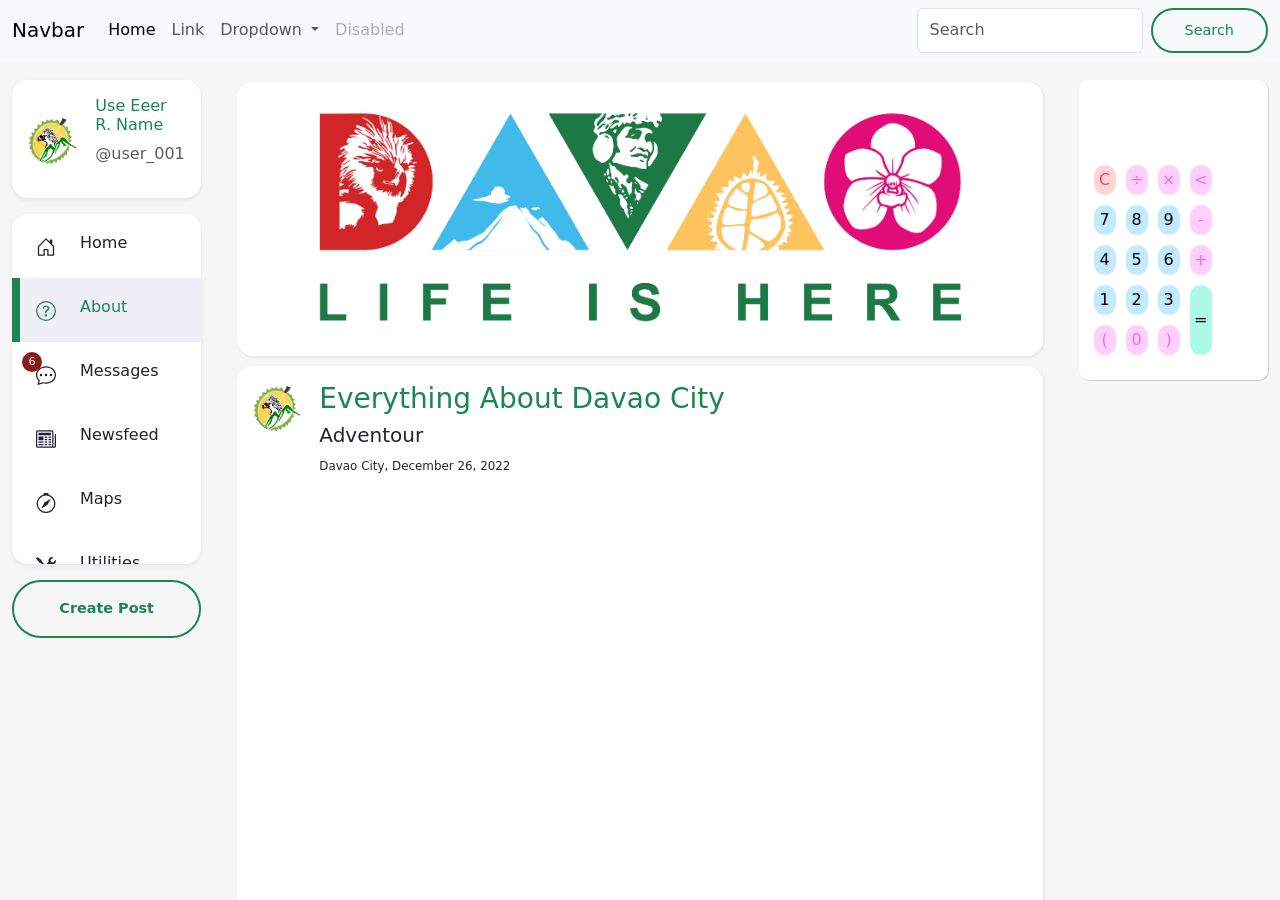
==== about.html @ 308d88ed "new file:   about.html 	new file:   calculator.css 	new file:   home.html 	new file:   images/Logo1-" ====
<!DOCTYPE html>
<html lang="en">
<head>
    <meta charset="UTF-8">
    <meta http-equiv="X-UA-Compatible" content="IE=edge">
    <meta name="viewport" content="width=device-width, initial-scale=1.0">
    <title>Adventour</title>
    <!--BS 5 CDN-->
    <link href="https://cdn.jsdelivr.net/npm/bootstrap@5.3.0-alpha1/dist/css/bootstrap.min.css" rel="stylesheet" integrity="sha384-GLhlTQ8iRABdZLl6O3oVMWSktQOp6b7In1Zl3/Jr59b6EGGoI1aFkw7cmDA6j6gD" crossorigin="anonymous">
    <!--End of BS 5 CDN-->
    
    <!--CSS-->
    <link rel="stylesheet" href="style2.css">
    
    <!--End of CSS-->

</head>
<body>

    <!--============================================= NAV BAR ========================================-->

    <nav>

        <nav class="navbar navbar-expand-lg bg-body-tertiary"  style="width: 100vw;">
            <div class="container-fluid">
              <a class="navbar-brand" href="#">Navbar</a>
              <button class="navbar-toggler" type="button" data-bs-toggle="collapse" data-bs-target="#navbarSupportedContent" aria-controls="navbarSupportedContent" aria-expanded="false" aria-label="Toggle navigation">
                <span class="navbar-toggler-icon"></span>
              </button>
              <div class="collapse navbar-collapse" id="navbarSupportedContent">
                <ul class="navbar-nav me-auto mb-2 mb-lg-0">
                  <li class="nav-item">
                    <a class="nav-link active" aria-current="page" href="#">Home</a>
                  </li>
                  <li class="nav-item">
                    <a class="nav-link" href="#">Link</a>
                  </li>
                  <li class="nav-item dropdown">
                    <a class="nav-link dropdown-toggle" href="#" role="button" data-bs-toggle="dropdown" aria-expanded="false">
                      Dropdown
                    </a>
                    <ul class="dropdown-menu">
                      <li><a class="dropdown-item" href="#">Action</a></li>
                      <li><a class="dropdown-item" href="#">Another action</a></li>
                      <li><hr class="dropdown-divider"></li>
                      <li><a class="dropdown-item" href="#">Something else here</a></li>
                    </ul>
                  </li>
                  <li class="nav-item">
                    <a class="nav-link disabled">Disabled</a>
                  </li>
                </ul>
                <form class="d-flex" role="search">
                  <input class="form-control me-2" type="search" placeholder="Search" aria-label="Search">
                  <button class="btn btn-outline-success" type="submit">Search</button>
                </form>
              </div>
            </div>
          </nav>

    </nav>
    
    <!--============================================= RND OF NAV BAR ========================================-->


    <main>

        <div class="container-fluid">
 
            

            <div class="row">

                <!--==================== Left Section =================-->
                    <div class="left col-12 col-md-0 col-lg-3 col-xl-2 col-xxl-2">
                        <div class="side-menu-toggle">
                            <div class="hamburger">
                                <span></span>
                            </div>
                        </div> 


                        <aside class="sidenav" id="leftnav">

                            <a href="" class="profile shadow-sm" id="sideprofile">
                                <div class="logo-profile-photo">
                                    <img src="./images/Logo1-122722.png" width="60" height="60" style="border-radius: 50%">
                                </div>
    
                                <div class="username">
                                    <div class="handle">
                                        <h6>Use Eeer R. Name</h6>
                                    </div>
        
                                    <div class="sub-handle">
                                        <p class="text-muted">
                                            @user_001
                                        </p>
                                    </div>
                                </div>
            
                            </a>
            
                            <!---------------SIDE BAR----------------->
                            <div class="sidebar align-items-center shadow-sm" >
                                <a class="menu-item" href="home.html">
                                    <span>
                                        <svg xmlns="http://www.w3.org/2000/svg" width="20" height="20" fill="currentColor" class="bi bi-house-door" viewBox="0 0 16 16">
                                            <path d="M8.354 1.146a.5.5 0 0 0-.708 0l-6 6A.5.5 0 0 0 1.5 7.5v7a.5.5 0 0 0 .5.5h4.5a.5.5 0 0 0 .5-.5v-4h2v4a.5.5 0 0 0 .5.5H14a.5.5 0 0 0 .5-.5v-7a.5.5 0 0 0-.146-.354L13 5.793V2.5a.5.5 0 0 0-.5-.5h-1a.5.5 0 0 0-.5.5v1.293L8.354 1.146ZM2.5 14V7.707l5.5-5.5 5.5 5.5V14H10v-4a.5.5 0 0 0-.5-.5h-3a.5.5 0 0 0-.5.5v4H2.5Z"/>
                                        </svg>
                                    </span>
                                        <h3>Home</h3>
                                </a>
            
                                <a class="menu-item active" href="about.html">
                                    <span>
                                        <svg xmlns="http://www.w3.org/2000/svg" width="20" height="20" fill="currentColor" class="bi bi-question-circle" viewBox="0 0 16 16">
                                            <path d="M8 15A7 7 0 1 1 8 1a7 7 0 0 1 0 14zm0 1A8 8 0 1 0 8 0a8 8 0 0 0 0 16z"/>
                                            <path d="M5.255 5.786a.237.237 0 0 0 .241.247h.825c.138 0 .248-.113.266-.25.09-.656.54-1.134 1.342-1.134.686 0 1.314.343 1.314 1.168 0 .635-.374.927-.965 1.371-.673.489-1.206 1.06-1.168 1.987l.003.217a.25.25 0 0 0 .25.246h.811a.25.25 0 0 0 .25-.25v-.105c0-.718.273-.927 1.01-1.486.609-.463 1.244-.977 1.244-2.056 0-1.511-1.276-2.241-2.673-2.241-1.267 0-2.655.59-2.75 2.286zm1.557 5.763c0 .533.425.927 1.01.927.609 0 1.028-.394 1.028-.927 0-.552-.42-.94-1.029-.94-.584 0-1.009.388-1.009.94z"/>
                                        </svg>
                                    </span>
                                        <h3>About</h3>
                                </a>
            
                                <a class="menu-item" id="message-notifications">
                                    <span>
                                        <svg xmlns="http://www.w3.org/2000/svg" width="20" height="20" fill="currentColor" class="bi bi-chat-dots" viewBox="0 0 16 16">
                                            <path d="M5 8a1 1 0 1 1-2 0 1 1 0 0 1 2 0zm4 0a1 1 0 1 1-2 0 1 1 0 0 1 2 0zm3 1a1 1 0 1 0 0-2 1 1 0 0 0 0 2z"/>
                                            <path d="m2.165 15.803.02-.004c1.83-.363 2.948-.842 3.468-1.105A9.06 9.06 0 0 0 8 15c4.418 0 8-3.134 8-7s-3.582-7-8-7-8 3.134-8 7c0 1.76.743 3.37 1.97 4.6a10.437 10.437 0 0 1-.524 2.318l-.003.011a10.722 10.722 0 0 1-.244.637c-.079.186.074.394.273.362a21.673 21.673 0 0 0 .693-.125zm.8-3.108a1 1 0 0 0-.287-.801C1.618 10.83 1 9.468 1 8c0-3.192 3.004-6 7-6s7 2.808 7 6c0 3.193-3.004 6-7 6a8.06 8.06 0 0 1-2.088-.272 1 1 0 0 0-.711.074c-.387.196-1.24.57-2.634.893a10.97 10.97 0 0 0 .398-2z"/>
                                        </svg>
                                        <small class="notification-count">6</small>
                                    </span>
                                    
    
                                        <h3>Messages</h3>
    
                                </a>
            
                                <a class="menu-item">
                                    <span>
                                        <svg xmlns="http://www.w3.org/2000/svg" width="20" height="20" fill="currentColor" class="bi bi-newspaper" viewBox="0 0 16 16">
                                            <path d="M0 2.5A1.5 1.5 0 0 1 1.5 1h11A1.5 1.5 0 0 1 14 2.5v10.528c0 .3-.05.654-.238.972h.738a.5.5 0 0 0 .5-.5v-9a.5.5 0 0 1 1 0v9a1.5 1.5 0 0 1-1.5 1.5H1.497A1.497 1.497 0 0 1 0 13.5v-11zM12 14c.37 0 .654-.211.853-.441.092-.106.147-.279.147-.531V2.5a.5.5 0 0 0-.5-.5h-11a.5.5 0 0 0-.5.5v11c0 .278.223.5.497.5H12z"/>
                                            <path d="M2 3h10v2H2V3zm0 3h4v3H2V6zm0 4h4v1H2v-1zm0 2h4v1H2v-1zm5-6h2v1H7V6zm3 0h2v1h-2V6zM7 8h2v1H7V8zm3 0h2v1h-2V8zm-3 2h2v1H7v-1zm3 0h2v1h-2v-1zm-3 2h2v1H7v-1zm3 0h2v1h-2v-1z"/>
                                        </svg>
                                    </span>
                                        <h3>Newsfeed</h3>
                                </a>
            
                                <a class="menu-item" href="maps.html">
                                    <span>
                                        <svg xmlns="http://www.w3.org/2000/svg" width="20" height="20" fill="currentColor" class="bi bi-compass" viewBox="0 0 16 16">
                                            <path d="M8 16.016a7.5 7.5 0 0 0 1.962-14.74A1 1 0 0 0 9 0H7a1 1 0 0 0-.962 1.276A7.5 7.5 0 0 0 8 16.016zm6.5-7.5a6.5 6.5 0 1 1-13 0 6.5 6.5 0 0 1 13 0z"/>
                                            <path d="m6.94 7.44 4.95-2.83-2.83 4.95-4.949 2.83 2.828-4.95z"/>
                                        </svg>
                                    </span>
                                        <h3>Maps</h3>
                                </a>
            
                                <a class="menu-item">
                                    <span>
                                        <svg xmlns="http://www.w3.org/2000/svg" width="20" height="20" fill="currentColor" class="bi bi-tools" viewBox="0 0 16 16">
                                            <path d="M1 0 0 1l2.2 3.081a1 1 0 0 0 .815.419h.07a1 1 0 0 1 .708.293l2.675 2.675-2.617 2.654A3.003 3.003 0 0 0 0 13a3 3 0 1 0 5.878-.851l2.654-2.617.968.968-.305.914a1 1 0 0 0 .242 1.023l3.27 3.27a.997.997 0 0 0 1.414 0l1.586-1.586a.997.997 0 0 0 0-1.414l-3.27-3.27a1 1 0 0 0-1.023-.242L10.5 9.5l-.96-.96 2.68-2.643A3.005 3.005 0 0 0 16 3c0-.269-.035-.53-.102-.777l-2.14 2.141L12 4l-.364-1.757L13.777.102a3 3 0 0 0-3.675 3.68L7.462 6.46 4.793 3.793a1 1 0 0 1-.293-.707v-.071a1 1 0 0 0-.419-.814L1 0Zm9.646 10.646a.5.5 0 0 1 .708 0l2.914 2.915a.5.5 0 0 1-.707.707l-2.915-2.914a.5.5 0 0 1 0-.708ZM3 11l.471.242.529.026.287.445.445.287.026.529L5 13l-.242.471-.026.529-.445.287-.287.445-.529.026L3 15l-.471-.242L2 14.732l-.287-.445L1.268 14l-.026-.529L1 13l.242-.471.026-.529.445-.287.287-.445.529-.026L3 11Z"/>
                                        </svg>
                                    </span>
                                        <h3>Utilities</h3>
                                </a>
            
                                <a class="menu-item">
                                    <span>
                                        <svg xmlns="http://www.w3.org/2000/svg" width="20" height="20" fill="currentColor" class="bi bi-shop" viewBox="0 0 16 16">
                                            <path d="M2.97 1.35A1 1 0 0 1 3.73 1h8.54a1 1 0 0 1 .76.35l2.609 3.044A1.5 1.5 0 0 1 16 5.37v.255a2.375 2.375 0 0 1-4.25 1.458A2.371 2.371 0 0 1 9.875 8 2.37 2.37 0 0 1 8 7.083 2.37 2.37 0 0 1 6.125 8a2.37 2.37 0 0 1-1.875-.917A2.375 2.375 0 0 1 0 5.625V5.37a1.5 1.5 0 0 1 .361-.976l2.61-3.045zm1.78 4.275a1.375 1.375 0 0 0 2.75 0 .5.5 0 0 1 1 0 1.375 1.375 0 0 0 2.75 0 .5.5 0 0 1 1 0 1.375 1.375 0 1 0 2.75 0V5.37a.5.5 0 0 0-.12-.325L12.27 2H3.73L1.12 5.045A.5.5 0 0 0 1 5.37v.255a1.375 1.375 0 0 0 2.75 0 .5.5 0 0 1 1 0zM1.5 8.5A.5.5 0 0 1 2 9v6h1v-5a1 1 0 0 1 1-1h3a1 1 0 0 1 1 1v5h6V9a.5.5 0 0 1 1 0v6h.5a.5.5 0 0 1 0 1H.5a.5.5 0 0 1 0-1H1V9a.5.5 0 0 1 .5-.5zM4 15h3v-5H4v5zm5-5a1 1 0 0 1 1-1h2a1 1 0 0 1 1 1v3a1 1 0 0 1-1 1h-2a1 1 0 0 1-1-1v-3zm3 0h-2v3h2v-3z"/>
                                        </svg>
                                    </span>
                                        <h3>Shop</h3>
                                </a>
            
                                <a class="menu-item" id="theme">
                                    <span>
                                        <svg xmlns="http://www.w3.org/2000/svg" width="20" height="20" fill="currentColor" class="bi bi-palette" viewBox="0 0 16 16">
                                            <path d="M8 5a1.5 1.5 0 1 0 0-3 1.5 1.5 0 0 0 0 3zm4 3a1.5 1.5 0 1 0 0-3 1.5 1.5 0 0 0 0 3zM5.5 7a1.5 1.5 0 1 1-3 0 1.5 1.5 0 0 1 3 0zm.5 6a1.5 1.5 0 1 0 0-3 1.5 1.5 0 0 0 0 3z"/>
                                            <path d="M16 8c0 3.15-1.866 2.585-3.567 2.07C11.42 9.763 10.465 9.473 10 10c-.603.683-.475 1.819-.351 2.92C9.826 14.495 9.996 16 8 16a8 8 0 1 1 8-8zm-8 7c.611 0 .654-.171.655-.176.078-.146.124-.464.07-1.119-.014-.168-.037-.37-.061-.591-.052-.464-.112-1.005-.118-1.462-.01-.707.083-1.61.704-2.314.369-.417.845-.578 1.272-.618.404-.038.812.026 1.16.104.343.077.702.186 1.025.284l.028.008c.346.105.658.199.953.266.653.148.904.083.991.024C14.717 9.38 15 9.161 15 8a7 7 0 1 0-7 7z"/>
                                        </svg>
                                    </span>
                                        <h3>Theme</h3>
                                </a>
            
                                <a class="menu-item">
                                    <span>
                                        <svg xmlns="http://www.w3.org/2000/svg" width="20" height="20" fill="currentColor" class="bi bi-gear" viewBox="0 0 16 16">
                                            <path d="M8 4.754a3.246 3.246 0 1 0 0 6.492 3.246 3.246 0 0 0 0-6.492zM5.754 8a2.246 2.246 0 1 1 4.492 0 2.246 2.246 0 0 1-4.492 0z"/>
                                            <path d="M9.796 1.343c-.527-1.79-3.065-1.79-3.592 0l-.094.319a.873.873 0 0 1-1.255.52l-.292-.16c-1.64-.892-3.433.902-2.54 2.541l.159.292a.873.873 0 0 1-.52 1.255l-.319.094c-1.79.527-1.79 3.065 0 3.592l.319.094a.873.873 0 0 1 .52 1.255l-.16.292c-.892 1.64.901 3.434 2.541 2.54l.292-.159a.873.873 0 0 1 1.255.52l.094.319c.527 1.79 3.065 1.79 3.592 0l.094-.319a.873.873 0 0 1 1.255-.52l.292.16c1.64.893 3.434-.902 2.54-2.541l-.159-.292a.873.873 0 0 1 .52-1.255l.319-.094c1.79-.527 1.79-3.065 0-3.592l-.319-.094a.873.873 0 0 1-.52-1.255l.16-.292c.893-1.64-.902-3.433-2.541-2.54l-.292.159a.873.873 0 0 1-1.255-.52l-.094-.319zm-2.633.283c.246-.835 1.428-.835 1.674 0l.094.319a1.873 1.873 0 0 0 2.693 1.115l.291-.16c.764-.415 1.6.42 1.184 1.185l-.159.292a1.873 1.873 0 0 0 1.116 2.692l.318.094c.835.246.835 1.428 0 1.674l-.319.094a1.873 1.873 0 0 0-1.115 2.693l.16.291c.415.764-.42 1.6-1.185 1.184l-.291-.159a1.873 1.873 0 0 0-2.693 1.116l-.094.318c-.246.835-1.428.835-1.674 0l-.094-.319a1.873 1.873 0 0 0-2.692-1.115l-.292.16c-.764.415-1.6-.42-1.184-1.185l.159-.291A1.873 1.873 0 0 0 1.945 8.93l-.319-.094c-.835-.246-.835-1.428 0-1.674l.319-.094A1.873 1.873 0 0 0 3.06 4.377l-.16-.292c-.415-.764.42-1.6 1.185-1.184l.292.159a1.873 1.873 0 0 0 2.692-1.115l.094-.319z"/>
                                        </svg>
                                    </span>
                                        <h3>Settings</h3>
                                </a>
                            </div>
                            <!-------------END OF SIDE BAR------------>
                            <button type="submit" class="side-footer btn fw-bold rounded-pill mb-5">Create Post</button>
    
                            <div class="mb-5"></div>
                        </aside>

                    </div>
                <!--==================== End of Left Section =================-->

                <!--==================== Middle Section =================-->
                    <div class="middle col-12 col-md-9 col-lg-7 col-xl-8 col-xxl-8">
                        
                        <div class="feedcage container mb-5">

                            <div class="feeds">
                                
                                <div class="feed">
                                    <div class="main-photo-banner">
                                        <div class="container" id="banner-image">
                                            <img src="./images/davaowelcomebanner1.png" alt="Welcome to Davao City!">
                                        </div>
                                    </div>
                                </div>

                                <div class="feed">
                                    
                                    <div class="head">
                                        <div class="user">
                                            <div class="profile-photo">
                                                <img src="./images/Logo1-122722.png">
                                            </div>
                                            <div class="user-info">
                                                <h3> Everything About Davao City</h3>
                                                <h5>Adventour</h5>
                                                <small>Davao City, December 26, 2022</small>
                                            </div>
                                        </div>
                                    </div>
        
                                    <div class="map-photo">
                                        <div class="container" id="map-main-photo">
                                            <iframe src="https://www.google.com/maps/d/u/0/embed?mid=1A3inty7sxqEvf_GpowuyjGiaf-JV2Yk&ehbc=2E312F" width="100%" height="100%"></iframe>
                                        </div>
                                    </div>
        
                                    <div class="action-button">
                                        
                                        <div class="interaction-button">
                                            <span>
                                                <svg xmlns="http://www.w3.org/2000/svg" width="20" height="20" fill="currentColor" class="bi bi-hand-thumbs-up" viewBox="0 0 16 16">
                                                <path d="M8.864.046C7.908-.193 7.02.53 6.956 1.466c-.072 1.051-.23 2.016-.428 2.59-.125.36-.479 1.013-1.04 1.639-.557.623-1.282 1.178-2.131 1.41C2.685 7.288 2 7.87 2 8.72v4.001c0 .845.682 1.464 1.448 1.545 1.07.114 1.564.415 2.068.723l.048.03c.272.165.578.348.97.484.397.136.861.217 1.466.217h3.5c.937 0 1.599-.477 1.934-1.064a1.86 1.86 0 0 0 .254-.912c0-.152-.023-.312-.077-.464.201-.263.38-.578.488-.901.11-.33.172-.762.004-1.149.069-.13.12-.269.159-.403.077-.27.113-.568.113-.857 0-.288-.036-.585-.113-.856a2.144 2.144 0 0 0-.138-.362 1.9 1.9 0 0 0 .234-1.734c-.206-.592-.682-1.1-1.2-1.272-.847-.282-1.803-.276-2.516-.211a9.84 9.84 0 0 0-.443.05 9.365 9.365 0 0 0-.062-4.509A1.38 1.38 0 0 0 9.125.111L8.864.046zM11.5 14.721H8c-.51 0-.863-.069-1.14-.164-.281-.097-.506-.228-.776-.393l-.04-.024c-.555-.339-1.198-.731-2.49-.868-.333-.036-.554-.29-.554-.55V8.72c0-.254.226-.543.62-.65 1.095-.3 1.977-.996 2.614-1.708.635-.71 1.064-1.475 1.238-1.978.243-.7.407-1.768.482-2.85.025-.362.36-.594.667-.518l.262.066c.16.04.258.143.288.255a8.34 8.34 0 0 1-.145 4.725.5.5 0 0 0 .595.644l.003-.001.014-.003.058-.014a8.908 8.908 0 0 1 1.036-.157c.663-.06 1.457-.054 2.11.164.175.058.45.3.57.65.107.308.087.67-.266 1.022l-.353.353.353.354c.043.043.105.141.154.315.048.167.075.37.075.581 0 .212-.027.414-.075.582-.05.174-.111.272-.154.315l-.353.353.353.354c.047.047.109.177.005.488a2.224 2.224 0 0 1-.505.805l-.353.353.353.354c.006.005.041.05.041.17a.866.866 0 0 1-.121.416c-.165.288-.503.56-1.066.56z"/>
                                                </svg>
                                            </span>

                                            <span>
                                                <svg xmlns="http://www.w3.org/2000/svg" width="20" height="20" fill="currentColor" class="bi bi-suit-heart" viewBox="0 0 16 16">
                                                    <path d="m8 6.236-.894-1.789c-.222-.443-.607-1.08-1.152-1.595C5.418 2.345 4.776 2 4 2 2.324 2 1 3.326 1 4.92c0 1.211.554 2.066 1.868 3.37.337.334.721.695 1.146 1.093C5.122 10.423 6.5 11.717 8 13.447c1.5-1.73 2.878-3.024 3.986-4.064.425-.398.81-.76 1.146-1.093C14.446 6.986 15 6.131 15 4.92 15 3.326 13.676 2 12 2c-.777 0-1.418.345-1.954.852-.545.515-.93 1.152-1.152 1.595L8 6.236zm.392 8.292a.513.513 0 0 1-.784 0c-1.601-1.902-3.05-3.262-4.243-4.381C1.3 8.208 0 6.989 0 4.92 0 2.755 1.79 1 4 1c1.6 0 2.719 1.05 3.404 2.008.26.365.458.716.596.992a7.55 7.55 0 0 1 .596-.992C9.281 2.049 10.4 1 12 1c2.21 0 4 1.755 4 3.92 0 2.069-1.3 3.288-3.365 5.227-1.193 1.12-2.642 2.48-4.243 4.38z"/>
                                                </svg>
                                            </span>

                                            <span>
                                                <svg xmlns="http://www.w3.org/2000/svg" width="20" height="20" fill="currentColor" class="bi bi-chat-text" viewBox="0 0 16 16">
                                                    <path d="M2.678 11.894a1 1 0 0 1 .287.801 10.97 10.97 0 0 1-.398 2c1.395-.323 2.247-.697 2.634-.893a1 1 0 0 1 .71-.074A8.06 8.06 0 0 0 8 14c3.996 0 7-2.807 7-6 0-3.192-3.004-6-7-6S1 4.808 1 8c0 1.468.617 2.83 1.678 3.894zm-.493 3.905a21.682 21.682 0 0 1-.713.129c-.2.032-.352-.176-.273-.362a9.68 9.68 0 0 0 .244-.637l.003-.01c.248-.72.45-1.548.524-2.319C.743 11.37 0 9.76 0 8c0-3.866 3.582-7 8-7s8 3.134 8 7-3.582 7-8 7a9.06 9.06 0 0 1-2.347-.306c-.52.263-1.639.742-3.468 1.105z"/>
                                                    <path d="M4 5.5a.5.5 0 0 1 .5-.5h7a.5.5 0 0 1 0 1h-7a.5.5 0 0 1-.5-.5zM4 8a.5.5 0 0 1 .5-.5h7a.5.5 0 0 1 0 1h-7A.5.5 0 0 1 4 8zm0 2.5a.5.5 0 0 1 .5-.5h4a.5.5 0 0 1 0 1h-4a.5.5 0 0 1-.5-.5z"/>
                                                </svg>
                                            </span>

                                            <span>
                                                <svg xmlns="http://www.w3.org/2000/svg" width="20" height="20" fill="currentColor" class="bi bi-share" viewBox="0 0 16 16">
                                                    <path d="M13.5 1a1.5 1.5 0 1 0 0 3 1.5 1.5 0 0 0 0-3zM11 2.5a2.5 2.5 0 1 1 .603 1.628l-6.718 3.12a2.499 2.499 0 0 1 0 1.504l6.718 3.12a2.5 2.5 0 1 1-.488.876l-6.718-3.12a2.5 2.5 0 1 1 0-3.256l6.718-3.12A2.5 2.5 0 0 1 11 2.5zm-8.5 4a1.5 1.5 0 1 0 0 3 1.5 1.5 0 0 0 0-3zm11 5.5a1.5 1.5 0 1 0 0 3 1.5 1.5 0 0 0 0-3z"/>
                                                </svg>
                                            </span>
                                        </div>
        
                                        <div class="bookmark">
                                            <span>
                                                <svg xmlns="http://www.w3.org/2000/svg" width="20" height="20" fill="currentColor" class="bi bi-bookmark" viewBox="0 0 16 16">
                                                    <path d="M2 2a2 2 0 0 1 2-2h8a2 2 0 0 1 2 2v13.5a.5.5 0 0 1-.777.416L8 13.101l-5.223 2.815A.5.5 0 0 1 2 15.5V2zm2-1a1 1 0 0 0-1 1v12.566l4.723-2.482a.5.5 0 0 1 .554 0L13 14.566V2a1 1 0 0 0-1-1H4z"/>
                                                </svg>
                                            </span>
                                        </div>
        
                                    </div>
        
                                    <div class="caption">
                                        <p class="text-dark"><b style="color: var(--color-adventour);">Davao City</b>, officially the City of Davao (Cebuano: Dakbayan sa Dabaw; Filipino: Lungsod ng Davao), 
                                            is a 1st class highly urbanized city in the Davao Region, Philippines. The city has a total land area of 2,443.61 km2 (943.48 sq mi), 
                                            making it the largest city in the Philippines in terms of land area.
                                        </p>

                                        <p>
                                            It is the third-most populous city in the Philippines after Quezon City and Manila, and the most populous in Mindanao.
                                             According to the 2020 census, it has a population of 1,776,949 people.
                                        </p>

                                        <p>
                                            It is geographically situated in the province of Davao del Sur and grouped under the province by the Philippine Statistics Authority, but the city is governed 
                                            and administered independently from it. The city is divided into three congressional districts, which are subdivided into 11 administrative districts with a total of 182 barangays.
                                        </p>

                                        <p>
                                            Davao City is the center of Metro Davao, the second most populous metropolitan area in the Philippines. 
                                            The city serves as the main trade, commerce, and industry hub of Mindanao, and the regional center of Davao Region. 
                                            Davao is home to Mount Apo, the highest mountain in the Philippines. The city is also nicknamed the <b style="color: var(--color-adventour);">"Durian Capital of the Philippines"</b>.
                                        </p>
                                        <br>

                                        <h5 style="color: var(--color-adventour);">Where does the name "Davao" came from?</h5>

                                        <p>
                                            The region's name is derived from its Bagobo origins. The Bagobos were indigenous to the Philippines. 
                                            The word davao came from the phonetic blending of three Bagobo subgroups' names for the Davao River, 
                                            a major waterway emptying into the Davao Gulf near the city.
                                        </p>

                                        <p>
                                            The aboriginal Obos, who inhabit the hinterlands of the region, called the river Davah (with a gentle vowel ending, 
                                            although later pronunciation is with a hard v or b); the Clatta (or Giangan/Diangan) called it Dawaw, and the Tagabawas called it Dabo. 
                                            To the Obos, davah also means "a place beyond the high grounds" (alluding to settlements at the mouth of the river surrounded by high, rolling hills).
                                        </p>

                                        <br>

                                        <span class="fw-bold"> #DavaoCity<br>#LifeisHere</span>
                                    </div>
        
                                </div>

                                <div class="feed">
                                    
                                    <div class="head">
                                        <div class="user">
                                            <div class="profile-photo">
                                                <img src="./images/Logo1-122722.png">
                                            </div>
                                            <div class="user-info">
                                                <h3> Davao City through the eras</h3>
                                                <h5>Adventour</h5>
                                                <small>Davao City, December 26, 2022</small>
                                            </div>
                                        </div>
                                    </div>
        
                                    <div class="main-photo">
                                        <div class="container" id="main-photo">
                                            <img src="./images/davaohistory1.jpg" alt="Davao City Sangunian">
                                        </div>
                                    </div>
        
                                    <div class="action-button">
                                        
                                        <div class="interaction-button">
                                            <span>
                                                <svg xmlns="http://www.w3.org/2000/svg" width="20" height="20" fill="currentColor" class="bi bi-hand-thumbs-up" viewBox="0 0 16 16">
                                                <path d="M8.864.046C7.908-.193 7.02.53 6.956 1.466c-.072 1.051-.23 2.016-.428 2.59-.125.36-.479 1.013-1.04 1.639-.557.623-1.282 1.178-2.131 1.41C2.685 7.288 2 7.87 2 8.72v4.001c0 .845.682 1.464 1.448 1.545 1.07.114 1.564.415 2.068.723l.048.03c.272.165.578.348.97.484.397.136.861.217 1.466.217h3.5c.937 0 1.599-.477 1.934-1.064a1.86 1.86 0 0 0 .254-.912c0-.152-.023-.312-.077-.464.201-.263.38-.578.488-.901.11-.33.172-.762.004-1.149.069-.13.12-.269.159-.403.077-.27.113-.568.113-.857 0-.288-.036-.585-.113-.856a2.144 2.144 0 0 0-.138-.362 1.9 1.9 0 0 0 .234-1.734c-.206-.592-.682-1.1-1.2-1.272-.847-.282-1.803-.276-2.516-.211a9.84 9.84 0 0 0-.443.05 9.365 9.365 0 0 0-.062-4.509A1.38 1.38 0 0 0 9.125.111L8.864.046zM11.5 14.721H8c-.51 0-.863-.069-1.14-.164-.281-.097-.506-.228-.776-.393l-.04-.024c-.555-.339-1.198-.731-2.49-.868-.333-.036-.554-.29-.554-.55V8.72c0-.254.226-.543.62-.65 1.095-.3 1.977-.996 2.614-1.708.635-.71 1.064-1.475 1.238-1.978.243-.7.407-1.768.482-2.85.025-.362.36-.594.667-.518l.262.066c.16.04.258.143.288.255a8.34 8.34 0 0 1-.145 4.725.5.5 0 0 0 .595.644l.003-.001.014-.003.058-.014a8.908 8.908 0 0 1 1.036-.157c.663-.06 1.457-.054 2.11.164.175.058.45.3.57.65.107.308.087.67-.266 1.022l-.353.353.353.354c.043.043.105.141.154.315.048.167.075.37.075.581 0 .212-.027.414-.075.582-.05.174-.111.272-.154.315l-.353.353.353.354c.047.047.109.177.005.488a2.224 2.224 0 0 1-.505.805l-.353.353.353.354c.006.005.041.05.041.17a.866.866 0 0 1-.121.416c-.165.288-.503.56-1.066.56z"/>
                                                </svg>
                                            </span>

                                            <span>
                                                <svg xmlns="http://www.w3.org/2000/svg" width="20" height="20" fill="currentColor" class="bi bi-suit-heart" viewBox="0 0 16 16">
                                                    <path d="m8 6.236-.894-1.789c-.222-.443-.607-1.08-1.152-1.595C5.418 2.345 4.776 2 4 2 2.324 2 1 3.326 1 4.92c0 1.211.554 2.066 1.868 3.37.337.334.721.695 1.146 1.093C5.122 10.423 6.5 11.717 8 13.447c1.5-1.73 2.878-3.024 3.986-4.064.425-.398.81-.76 1.146-1.093C14.446 6.986 15 6.131 15 4.92 15 3.326 13.676 2 12 2c-.777 0-1.418.345-1.954.852-.545.515-.93 1.152-1.152 1.595L8 6.236zm.392 8.292a.513.513 0 0 1-.784 0c-1.601-1.902-3.05-3.262-4.243-4.381C1.3 8.208 0 6.989 0 4.92 0 2.755 1.79 1 4 1c1.6 0 2.719 1.05 3.404 2.008.26.365.458.716.596.992a7.55 7.55 0 0 1 .596-.992C9.281 2.049 10.4 1 12 1c2.21 0 4 1.755 4 3.92 0 2.069-1.3 3.288-3.365 5.227-1.193 1.12-2.642 2.48-4.243 4.38z"/>
                                                </svg>
                                            </span>

                                            <span>
                                                <svg xmlns="http://www.w3.org/2000/svg" width="20" height="20" fill="currentColor" class="bi bi-chat-text" viewBox="0 0 16 16">
                                                    <path d="M2.678 11.894a1 1 0 0 1 .287.801 10.97 10.97 0 0 1-.398 2c1.395-.323 2.247-.697 2.634-.893a1 1 0 0 1 .71-.074A8.06 8.06 0 0 0 8 14c3.996 0 7-2.807 7-6 0-3.192-3.004-6-7-6S1 4.808 1 8c0 1.468.617 2.83 1.678 3.894zm-.493 3.905a21.682 21.682 0 0 1-.713.129c-.2.032-.352-.176-.273-.362a9.68 9.68 0 0 0 .244-.637l.003-.01c.248-.72.45-1.548.524-2.319C.743 11.37 0 9.76 0 8c0-3.866 3.582-7 8-7s8 3.134 8 7-3.582 7-8 7a9.06 9.06 0 0 1-2.347-.306c-.52.263-1.639.742-3.468 1.105z"/>
                                                    <path d="M4 5.5a.5.5 0 0 1 .5-.5h7a.5.5 0 0 1 0 1h-7a.5.5 0 0 1-.5-.5zM4 8a.5.5 0 0 1 .5-.5h7a.5.5 0 0 1 0 1h-7A.5.5 0 0 1 4 8zm0 2.5a.5.5 0 0 1 .5-.5h4a.5.5 0 0 1 0 1h-4a.5.5 0 0 1-.5-.5z"/>
                                                </svg>
                                            </span>

                                            <span>
                                                <svg xmlns="http://www.w3.org/2000/svg" width="20" height="20" fill="currentColor" class="bi bi-share" viewBox="0 0 16 16">
                                                    <path d="M13.5 1a1.5 1.5 0 1 0 0 3 1.5 1.5 0 0 0 0-3zM11 2.5a2.5 2.5 0 1 1 .603 1.628l-6.718 3.12a2.499 2.499 0 0 1 0 1.504l6.718 3.12a2.5 2.5 0 1 1-.488.876l-6.718-3.12a2.5 2.5 0 1 1 0-3.256l6.718-3.12A2.5 2.5 0 0 1 11 2.5zm-8.5 4a1.5 1.5 0 1 0 0 3 1.5 1.5 0 0 0 0-3zm11 5.5a1.5 1.5 0 1 0 0 3 1.5 1.5 0 0 0 0-3z"/>
                                                </svg>
                                            </span>
                                        </div>
        
                                        <div class="bookmark">
                                            <span>
                                                <svg xmlns="http://www.w3.org/2000/svg" width="20" height="20" fill="currentColor" class="bi bi-bookmark" viewBox="0 0 16 16">
                                                    <path d="M2 2a2 2 0 0 1 2-2h8a2 2 0 0 1 2 2v13.5a.5.5 0 0 1-.777.416L8 13.101l-5.223 2.815A.5.5 0 0 1 2 15.5V2zm2-1a1 1 0 0 0-1 1v12.566l4.723-2.482a.5.5 0 0 1 .554 0L13 14.566V2a1 1 0 0 0-1-1H4z"/>
                                                </svg>
                                            </span>
                                        </div>
        
                                    </div>
        
                                    <div class="caption">
                                        <h5 style="color: var(--color-adventour); font-weight: bold;">History</h5>
                                        <hr>
                                        <h6 style="color: var(--color-adventour); font-weight: bold;">Precolonial era</h6>
                                        <p>
                                            The area of what is now Davao City was once a lush forest inhabited by Lumadic peoples such as the Bagobos
                                            and Matigsalugs, alongside other ethnic groups such as the Aeta, Maguindanaon and the Tausug.
                                        </p>

                                        <p>
                                            Davao River was then called Tagloc River by the Bagobos, Maguindanaons and 
                                            Tausugs who then inhabited a settlement near the mouth of the river to the sea around what is now 
                                            Bolton Riverside due immediately southwest of the city plaza.
                                        </p>

                                        <p>
                                            In 1543, Spanish explorers on sailing ships led by Ruy Lopez de Villalobos deliberately 
                                            avoided the area around Davao Gulf, then called Gulf of Tagloc, due to the danger posed by fleets of 
                                            Moro warships operating in the area while surveying the southeastern coast of Mindanao for possible colonization, 
                                            sand as a result the Davao Gulf area remained virtually untouched by European explorers for the next three centuries.
                                        </p>

                                        <br>

                                        <h6 style="color: var(--color-adventour); font-weight: bold;">Maguindanao era</h6>
                                        <p>
                                            A Maguindanaon Datu under the name Datu Bago was rewarded the territory of the surroundings of Davao Gulf 
                                            by the Sultan of Maguindanao Sultanate for joining the campaign against the Spanish in the late 1700s. 
                                            From his ancestral home in Maguindanao, he moved to the area in 1800 and, having convinced Bagobos and 
                                            other native groups in the area to his side, conquered the entire Davao Gulf area.
                                        </p>

                                        <p>
                                            Having consolidated his position, he founded the fortress of Pinagurasan in what is now the site of 
                                            Bangkerohan Public Market in 1830 which served as his capital. From being a fortification and base of 
                                            operations from which Datu Bago could gather and rally his forces, the settlement of Pinagurasan eventually 
                                            grew into a small city extending from present-day Generoso Bridge in Bangkerohan to Quezon Boulevard more 
                                            than a kilometer down south, as Maguindanaons and Bagobos alike among other nearby tribes in the area flocked 
                                            into the settlement, eventually becoming the main trade entrepot in the Davao Gulf area.
                                        </p>

                                        <p>
                                            With his immense overlordship of the Davao Gulf, Datu Bago was eventually crowned Sultan by his subjects 
                                            at his capital Pinagurasan in 1843, effectively making his realm virtually independent from the Sultanate of 
                                            Maguindanao and is now itself a Sultanate that lords over the Davao Gulf, now in equal standing with the Mindanaon 
                                            Muslim kingdoms of Maguindanao and Sulu.
                                        </p>

                                        <br>

                                        <h6 style="color: var(--color-adventour); font-weight: bold;">Spanish era</h6>

                                        <p>
                                            Although the Spaniards began to explore the Davao Gulf area as early as the 16th century, Spanish influence was 
                                            negligible in the Davao region until 1842, when the Spanish Governor General of the Philippines Narciso Clavería 
                                            ordered the colonization of the Davao Gulf region, including what is now Davao City, for the Spanish Crown.
                                        </p>

                                        <p>
                                            This came after the loss of their colonies in the Americas from 1820s to 1830s which gravely reduced their 
                                            sources of revenue to the point that the royal government in Madrid could no longer continue to properly provide 
                                            financial support to what remained of its worldwide colonies. Thus, it became more urgent for local officials in 
                                            the colonies, including the Philippines, to find ways and means of expanding the revenues in running the colonies, 
                                            primarily in terms of tribute extracted from the natives. It meant that for the first time, the Spanish colonial 
                                            government in the Philippines was compelled to embark on a full-scale conquest of Mindanao in the hopes of 
                                            increasing its coffers.
                                        </p>

                                        <p>
                                            Davao Gulf seemed to be a tempting target among Spanish military circles based in Manila for its thriving 
                                            maritime trade taking place there. Their initial forays began with their incursion on the village of 
                                            Sigaboy in 1842, from which the local Spanish officials who recently landed there immediately demanded heavy 
                                            tribute on the natives who then asked for Datu Bago's help in expelling the Spaniards, which he responded 
                                            swiftly by sending a combined naval and land force in the area to defeat and drive out the Spanish force there.
                                        </p>

                                        <p>
                                            The Spanish, whom they saw Datu Bago as a mere pirate and brigand, didn't take the threat seriously for years 
                                            despite the numerous defeats they have suffered under his hands until the burning of the Spanish trading vessel 
                                            San Rufo, which carried a letter of friendship from Sultan Iskandar Qudaratullah Muhammad Zamal al-Azam of Maguindanao 
                                            to Governor General Claveria, and its massacre of all its crew by seaborne corsairs under orders from Datu Bago 
                                            himself in 1846.
                                        </p>

                                        <p>
                                            Incensed with the incident, the Spanish secured the consent from the Sultan of Maguindanao who finally disowned 
                                            the Moros of the Davao Gulf by using the incident as pretext for justification to conquer the area, thus official 
                                            Spanish colonization of Davao Gulf finally began in earnest in April 1848 when an expedition of 70 men and women 
                                            led by José Cruz de Uyanguren of Vergara, Spain, landed on the estuary of the Davao River the same month, 
                                            intent on conquering Pinagurasan, the capital of Datu Bago's domain, in the hopes of permanently ending the menace 
                                            posed on Spanish vessels by Moro raiders in the Davao Gulf.
                                        </p>

                                        <p>
                                            Being the strongest chieftain in the region, Datu Bago imposed heavy tribute on the Mandaya tribes nearby, therefore 
                                            also making him the most loathed chieftain in the region. Cruz de Uyanguren has orders from the higher authorities 
                                            in Manila to colonize the Davao Gulf region, which included the Bagobo settlement on the northern riverbank; in return, 
                                            he asked for the position of the governor of the conquered area and granted the monopoly of its commerce for ten years. 
                                            At this juncture, a Mandaya chieftain named Datu Daupan, who then ruled Samal Island, came to him, seeking for an 
                                            alliance against Datu Bago.
                                        </p>

                                        <p>
                                            The two chieftains were archrivals, and Cruz de Uyanguren took advantage of it, initiating an alliance between Spain 
                                            and the Mandayas of Samal Island. Intent on taking the settlement for Spain, he and his men accordingly assaulted it, 
                                            but the Bagobo natives fiercely resisted the attacks, which resulted in his Samal Mandaya allies to retreat and not 
                                            fight again. Thus, a three-month long inconclusive battle for the possession of the settlement ensued which was only 
                                            decided when an infantry company which sailed its way by warships from Zamboanga came in as reinforcements, thus ensuring 
                                            the takeover of the settlement and its surroundings by the Spaniards while the defeated Bagobos fled further inland 
                                            while Datu Bago and his followers fled north to Hijo where he would die two years later.
                                        </p>

                                        <p>
                                            After Cruz de Oyanguren defeated Bago and conquered Pinagurasan, he founded the town of Nueva Vergara, the future Davao, 
                                            in the mangrove swamps of what is now Bolton Riverside on June 29, 1848, in honor of his home in Spain and becoming its 
                                            first governor. Pinagurasan was then incorporated into the new town. Almost two years later on February 29, 1850, the 
                                            province of Nueva Guipúzcoa was established via a royal decree, with the newly founded town as the capital, once again 
                                            to honor his homeland in Spain. When he was the governor of the province, however, his plans of fostering a positive 
                                            economic sway on the region backfired, which resulted in his eventual replacement under orders of the colonial government.
                                        </p>

                                        <p>
                                            The Spanish control of the town was unstable at best, as its Lumad and Moro natives routinely resisted the attempts of 
                                            the Spanish authorities to forcibly resettle them and convert them into Christians. Despite all these, however, such 
                                            were all done in the goal of making the governance of the area easier, dividing the Christians both settlers and native 
                                            converts and the Muslim Moros into several religion-based communities within the town.
                                        </p>

                                        <br>

                                        <h6 style="color: var(--color-adventour); font-weight: bold;">During the Philippine Revolution</h6>

                                        <p>
                                            As the Philippine Revolution, having been fought for two years, neared its end in 1898, the expected departure of the 
                                            Spanish authorities in Davao became apparent—although they took no part in the war at all, for there were no revolutionary 
                                            figures in the vicinity save a negligible pro-Filipino separatist rebel movement in the town of Santa Cruz in the south. 
                                            When the war finally ended, as the Spanish authorities finally left the town, two Davaoeño locals by the names of Pedro Layog 
                                            and Jose M. Lerma represented the town and the region at the Malolos Congress of 1898, therefore indicating Davao as a part of 
                                            the nascent First Philippine Republic.
                                        </p>

                                        <br>

                                        <p>
                                            The period of Filipino revolutionary control of Davao did not last long, however, as the Americans landed at the town later the same year. 
                                            There was no record of locals offering any sort of resistance to the Americans.
                                        </p>

                                        <br>

                                        <h6 style="color: var(--color-adventour); font-weight: bold;">American Period</h6>

                                        <p>
                                            As the Americans began their administration of the town in 1900, economic opportunities quickly arose as huge swathes of its 
                                            areas, mainly lush forests and fertile grasslands, were declared open for agricultural investment. A result of this, foreign 
                                            businessmen especially Japanese entrepreneurs started settling the region, staking their claims on the vast lands of Davao and 
                                            turned them into huge plantations of coconut and banana products.
                                        </p>

                                        <p>
                                            In just a short period, Davao changed from a small and sparsely-inhabited town into a bustling economic center serving mainly 
                                            the Davao Gulf region, heavily populated alongside natives by tens of thousands of settlers and economic migrants from Luzon, 
                                            Visayas and Japan. All of this led the Port of Davao to be established and opened the same year, in order to facilitate the 
                                            international export of agricultural products from Davao.
                                        </p>

                                        <p>
                                            Because of the rapidly increasing progress of the town, on March 16, 1936, congressman Romualdo Quimpo from Davao filed Bill 609 
                                            (passed as Commonwealth Act 51), creating the City of Davao from the town of Davao and the municipal district of Guianga. 
                                            The bill called for the appointment of local officials by the president. By that time, the new city was already mostly populated 
                                            with Japanese businessmen and settlers who then became its locals. Davao was inaugurated as a charter city on October 16, 1936, 
                                            by President Manuel L. Quezon the charter came into effect on March 1, 1937. It was one of the first two towns in Mindanao to 
                                            be converted into a city, the other being Zamboanga.
                                        </p>

                                        <br>

                                        <h6 style="color: var(--color-adventour); font-weight: bold;">Davao during World War II</h6>

                                        <p>
                                            On December 8, 1941, Japanese planes bombed the harbor, and from December 20 they landed forces and began an occupation of the 
                                            city which lasted to 1945. Davao was among the earliest to be occupied by Japanese forces, and the city was immediately fortified 
                                            as a bastion of Japanese defense.
                                        </p>

                                        <p>
                                            The city was subjected to extensive bombing by forces led by Douglas MacArthur before American forces landed in Leyte in October 1944. 
                                            The Battle of Davao towards the end of World War II was one of the longest and bloodiest battles during the Philippine Liberation, 
                                            and brought tremendous destruction to the city, setting back the economic and physical strides made before the Japanese occupation.
                                        </p>

                                        <br>

                                        <h6 style="color: var(--color-adventour); font-weight: bold;">Post War Growth</h6>

                                        <p>
                                            Davao regained its status as the agricultural and economic hub of Mindanao after the war ended in 1945. Wood products such as 
                                            plywood and timber, and More agricultural products being produced within the city, such as copra and other varieties of banana, 
                                            became available for export. Some Japanese locals—80% percent of the city's population prior to the war's end—assimilated with 
                                            the Filipino population, while others were expelled from the country by the Filipino locals, due to recent enmity.
                                        </p>

                                        <p>
                                            Davao was peaceful and increasingly progressive in the postwar period, including the 1950s and the mid-1960s. Ethnic tensions 
                                            were minimal, and there was essentially no presence of secessionists groups in Mindanao.
                                        </p>

                                        <p>
                                            In 1967, the Province of Davao was divided into three provinces: Davao del Norte, Davao Oriental and Davao del Sur. 
                                            The city of Davao became part of Davao del Sur no longer the provincial capital, it became a commercial center of 
                                            southern Mindanao. This period also saw the first ever election of an indigenous person to the office of Mayor of 
                                            Davao City, when Elias Lopez, a full-blooded Bagobo, won the mayoral elections of 1967.
                                        </p>

                                        <br>

                                        <h6 style="color: var(--color-adventour); font-weight: bold;">Social unrest, martial law, and the 1980s</h6>

                                        <p>
                                            Things began to take a turn for the worse late into Ferdinand Marcos' first presidential term, when news about the 
                                            Jabidah massacre ignited a furor in the Moro community, and ethnic tensions encouraged with the formation of 
                                            secessionist movements. An economic crisis in late 1969 led to social unrest, and violent crackdowns on protests 
                                            led to the radicalization of many students throughout the country. With no way to express their grievances about 
                                            government abuses after the declaration of Martial law in 1972, many of them joined the New People's Army (NPA),
                                             bringing the Communist rebellion in the Philippines to Davao and the rest of Mindanao for the first time.
                                        </p>

                                        <p>
                                            In the midst of this era, Davao became the regional capital of southern Mindanao; with the reorganization, it became 
                                            the regional capital of the Davao Region (Region XI) and highly urbanized city in the province of Davao del Sur.
                                        </p>

                                        <p>
                                            Meantime, violence in the city became severe as Mindanao became one of the hotbeds of the NPA insurgency. The NPA, 
                                            too, had become responsible for numerous abuses.[47] In 1985, locals formed the vigilante group "Alsa Masa" 
                                            (People's Rise) to counter them.
                                        </p>

                                        <p>
                                            Most Davao residents, however, remained staunchly against violence. This included the Roman Catholic Archbishop 
                                            of Davao Antonio L. Mabutas, who was among the first religious leaders to peacefully speak out against the Human 
                                            rights abuses of the Marcos dictatorship.[50] However, these peaceful citizens lacked the political clout to 
                                            influence the situation much before 1983.
                                        </p>

                                        <p>
                                            This only changed after the economic crisis of 1983 and the assassination of Ninoy Aquino later that year, 
                                            and the murder of prominent Davao City journalist Alex Orcullo at a checkpoint in Barangay Tigatto, Davao City on 
                                            October 19, 1984. These seminal events prompted prominent city figures like Soledad Duterte to organize a protest 
                                            group called the "Yellow Friday Movement", which slowly gained support until 1986, when Marcos was finally ousted 
                                            and forced into exile.
                                        </p>

                                        <p>
                                            Because the local leaders of the time were closely associated with Marcos, they were removed by the 1986 
                                            revolutionary government which took power after Marcos's ouster. President Corazon Aquino then appointed 
                                            Soledad Duterte's son, Rodrigo Duterte, as temporary Vice Mayor of Davao. Rodrigo Duterte later ran for 
                                            Mayor of Davao City and won, taking the top city office from 1988 to 1998, from 2001 to 2010, and yet again from 2013 to 2016, 
                                            after which he became President of the Philippines.
                                        </p>

                                        <br>


                                        <span class="fw-bold"> #Yesterdayishistory<br>#Tommorowisamystery<br>#Charot101</span>
                                    </div>
        
                                </div>

                                <div class="feed">
                                    
                                    <div class="head">
                                        <div class="user">
                                            <div class="profile-photo">
                                                <img src="./images/Logo1-122722.png">
                                            </div>
                                            <div class="user-info">
                                                <h3> Davao City's Geography</h3>
                                                <h5>Adventour</h5>
                                                <small>Davao City, December 26, 2022</small>
                                            </div>
                                        </div>
                                    </div>
        
                                    <div class="main-photo">

                                        <div class="container" id="main-photo">
                                            <img src="./images/mtapo1.jpg" alt="Mt. Apo">
                                        </div>
                                    </div>
        
                                    <div class="action-button">
                                        
                                        <div class="interaction-button">
                                            <span>
                                                <svg xmlns="http://www.w3.org/2000/svg" width="20" height="20" fill="currentColor" class="bi bi-hand-thumbs-up" viewBox="0 0 16 16">
                                                <path d="M8.864.046C7.908-.193 7.02.53 6.956 1.466c-.072 1.051-.23 2.016-.428 2.59-.125.36-.479 1.013-1.04 1.639-.557.623-1.282 1.178-2.131 1.41C2.685 7.288 2 7.87 2 8.72v4.001c0 .845.682 1.464 1.448 1.545 1.07.114 1.564.415 2.068.723l.048.03c.272.165.578.348.97.484.397.136.861.217 1.466.217h3.5c.937 0 1.599-.477 1.934-1.064a1.86 1.86 0 0 0 .254-.912c0-.152-.023-.312-.077-.464.201-.263.38-.578.488-.901.11-.33.172-.762.004-1.149.069-.13.12-.269.159-.403.077-.27.113-.568.113-.857 0-.288-.036-.585-.113-.856a2.144 2.144 0 0 0-.138-.362 1.9 1.9 0 0 0 .234-1.734c-.206-.592-.682-1.1-1.2-1.272-.847-.282-1.803-.276-2.516-.211a9.84 9.84 0 0 0-.443.05 9.365 9.365 0 0 0-.062-4.509A1.38 1.38 0 0 0 9.125.111L8.864.046zM11.5 14.721H8c-.51 0-.863-.069-1.14-.164-.281-.097-.506-.228-.776-.393l-.04-.024c-.555-.339-1.198-.731-2.49-.868-.333-.036-.554-.29-.554-.55V8.72c0-.254.226-.543.62-.65 1.095-.3 1.977-.996 2.614-1.708.635-.71 1.064-1.475 1.238-1.978.243-.7.407-1.768.482-2.85.025-.362.36-.594.667-.518l.262.066c.16.04.258.143.288.255a8.34 8.34 0 0 1-.145 4.725.5.5 0 0 0 .595.644l.003-.001.014-.003.058-.014a8.908 8.908 0 0 1 1.036-.157c.663-.06 1.457-.054 2.11.164.175.058.45.3.57.65.107.308.087.67-.266 1.022l-.353.353.353.354c.043.043.105.141.154.315.048.167.075.37.075.581 0 .212-.027.414-.075.582-.05.174-.111.272-.154.315l-.353.353.353.354c.047.047.109.177.005.488a2.224 2.224 0 0 1-.505.805l-.353.353.353.354c.006.005.041.05.041.17a.866.866 0 0 1-.121.416c-.165.288-.503.56-1.066.56z"/>
                                                </svg>
                                            </span>

                                            <span>
                                                <svg xmlns="http://www.w3.org/2000/svg" width="20" height="20" fill="currentColor" class="bi bi-suit-heart" viewBox="0 0 16 16">
                                                    <path d="m8 6.236-.894-1.789c-.222-.443-.607-1.08-1.152-1.595C5.418 2.345 4.776 2 4 2 2.324 2 1 3.326 1 4.92c0 1.211.554 2.066 1.868 3.37.337.334.721.695 1.146 1.093C5.122 10.423 6.5 11.717 8 13.447c1.5-1.73 2.878-3.024 3.986-4.064.425-.398.81-.76 1.146-1.093C14.446 6.986 15 6.131 15 4.92 15 3.326 13.676 2 12 2c-.777 0-1.418.345-1.954.852-.545.515-.93 1.152-1.152 1.595L8 6.236zm.392 8.292a.513.513 0 0 1-.784 0c-1.601-1.902-3.05-3.262-4.243-4.381C1.3 8.208 0 6.989 0 4.92 0 2.755 1.79 1 4 1c1.6 0 2.719 1.05 3.404 2.008.26.365.458.716.596.992a7.55 7.55 0 0 1 .596-.992C9.281 2.049 10.4 1 12 1c2.21 0 4 1.755 4 3.92 0 2.069-1.3 3.288-3.365 5.227-1.193 1.12-2.642 2.48-4.243 4.38z"/>
                                                </svg>
                                            </span>

                                            <span>
                                                <svg xmlns="http://www.w3.org/2000/svg" width="20" height="20" fill="currentColor" class="bi bi-chat-text" viewBox="0 0 16 16">
                                                    <path d="M2.678 11.894a1 1 0 0 1 .287.801 10.97 10.97 0 0 1-.398 2c1.395-.323 2.247-.697 2.634-.893a1 1 0 0 1 .71-.074A8.06 8.06 0 0 0 8 14c3.996 0 7-2.807 7-6 0-3.192-3.004-6-7-6S1 4.808 1 8c0 1.468.617 2.83 1.678 3.894zm-.493 3.905a21.682 21.682 0 0 1-.713.129c-.2.032-.352-.176-.273-.362a9.68 9.68 0 0 0 .244-.637l.003-.01c.248-.72.45-1.548.524-2.319C.743 11.37 0 9.76 0 8c0-3.866 3.582-7 8-7s8 3.134 8 7-3.582 7-8 7a9.06 9.06 0 0 1-2.347-.306c-.52.263-1.639.742-3.468 1.105z"/>
                                                    <path d="M4 5.5a.5.5 0 0 1 .5-.5h7a.5.5 0 0 1 0 1h-7a.5.5 0 0 1-.5-.5zM4 8a.5.5 0 0 1 .5-.5h7a.5.5 0 0 1 0 1h-7A.5.5 0 0 1 4 8zm0 2.5a.5.5 0 0 1 .5-.5h4a.5.5 0 0 1 0 1h-4a.5.5 0 0 1-.5-.5z"/>
                                                </svg>
                                            </span>

                                            <span>
                                                <svg xmlns="http://www.w3.org/2000/svg" width="20" height="20" fill="currentColor" class="bi bi-share" viewBox="0 0 16 16">
                                                    <path d="M13.5 1a1.5 1.5 0 1 0 0 3 1.5 1.5 0 0 0 0-3zM11 2.5a2.5 2.5 0 1 1 .603 1.628l-6.718 3.12a2.499 2.499 0 0 1 0 1.504l6.718 3.12a2.5 2.5 0 1 1-.488.876l-6.718-3.12a2.5 2.5 0 1 1 0-3.256l6.718-3.12A2.5 2.5 0 0 1 11 2.5zm-8.5 4a1.5 1.5 0 1 0 0 3 1.5 1.5 0 0 0 0-3zm11 5.5a1.5 1.5 0 1 0 0 3 1.5 1.5 0 0 0 0-3z"/>
                                                </svg>
                                            </span>
                                        </div>
        
                                        <div class="bookmark">
                                            <span>
                                                <svg xmlns="http://www.w3.org/2000/svg" width="20" height="20" fill="currentColor" class="bi bi-bookmark" viewBox="0 0 16 16">
                                                    <path d="M2 2a2 2 0 0 1 2-2h8a2 2 0 0 1 2 2v13.5a.5.5 0 0 1-.777.416L8 13.101l-5.223 2.815A.5.5 0 0 1 2 15.5V2zm2-1a1 1 0 0 0-1 1v12.566l4.723-2.482a.5.5 0 0 1 .554 0L13 14.566V2a1 1 0 0 0-1-1H4z"/>
                                                </svg>
                                            </span>
                                        </div>
        
                                    </div>
        
                                    <div class="caption">
                                        <p class="text-dark"><b style="color: var(--color-adventour);">Davao City</b>  is approximately 946 kilometres (588 mi) southeast of Manila over land, 
                                            and 971 kilometres (524 nmi) by sea. The city is located in southeastern Mindanao, on the northwestern shore of Davao Gulf, opposite Samal Island.
                                        </p>

                                        <br>

                                        <h6 style="color: var(--color-adventour); font-weight: bold;">Topography</h6>

                                        <p>
                                            Davao City's land, totaling about 2,443.61 square kilometres (943.48 sq mi), is hilly in the west (the Marilog district) and slopes down to the 
                                            southeastern shore. Mount Apo, the highest peak in the Philippines, is located at the city's southwestern tip. Mount Apo National Park 
                                            (the mountain and its surrounding vicinity), was inaugurated by President Manuel L. Quezon (in Proclamation 59 of May 8, 1936) to protect the flora 
                                            and fauna of the surrounding mountain range.
                                        </p>

                                        <p>
                                            The Davao River is the city's primary drainage channel. Draining an area of over 1,700 km2 (660 sq mi), the 160-kilometre (99 mi) river begins in 
                                            the town of San Fernando, Bukidnon. The mouth of the river is located at Barangay Bucana at Talomo District.
                                        </p>

                                        <h6 style="color: var(--color-adventour); font-weight: bold;">Climate</h6>

                                        <p>
                                            Davao has a tropical rainforest climate, with little seasonal variation in temperature. The areological mechanism
                                             of the Intertropical Convergence Zone occurs more often than that of the trade winds and because it experiences rare cyclones the climate is
                                              not purely equatorial but subequatorial. Average monthly temperatures are always above 26 °C (78.8 °F), and average monthly rainfall is above 
                                              77 millimetres (3.03 in). This gives the city a tropical climate, without a true dry season; while there is significant rainfall in winter, 
                                              the largest rainfall occurs during the summer months.
                                        </p>

                                        <br>

                                        <h6 style="color: var(--color-adventour); font-weight: bold;">Flora and fauna</h6>

                                        <p>
                                            Mount Apo is home to many bird species, 111 of which are endemic to the area. It is also home to one of the world's largest eagles, 
                                            the critically endangered Philippine eagle, the country's national bird. The Philippine Eagle Foundation is based near the city. 
                                            Plant species include the orchid waling-waling, also known as the "Queen of Philippine Flowers" as well as one of the country's 
                                            national flowers, which are also endemic to the area. Fruits such as mangosteen (known as the "queen of fruits") and durian 
                                            (known as the "king of fruits"), grow abundantly on Mount Apo.
                                        </p>

                                        <br>

                                        <h6 style="color: var(--color-adventour); font-weight: bold;">Geology</h6>

                                        <p>
                                            Despite Davao City's location in the Asian portion of the Pacific Ring of Fire, the city has suffered few earthquakes and most have been minor. 
                                            Mount Apo, 40 kilometres (25 mi) southwest from the city proper, is a dormant volcano.
                                        </p>

                                        <br>

                                        <span class="fw-bold"> #LoremLorembaby<br>#Ambotsaimo</span>
                                    </div>
        
                                </div>

                                <div class="feed">
                                    
                                    <div class="head">
                                        <div class="user">
                                            <div class="profile-photo">
                                                <img src="./images/Logo1-122722.png">
                                            </div>
                                            <div class="user-info">
                                                <h3> Davao City Demographics</h3>
                                                <h5>Adventour</h5>
                                                <small>Davao City, December 26, 2022</small>
                                            </div>
                                        </div>
                                    </div>
        
                                    <div class="main-photo">

                                        <div class="container" id="main-photo">
                                            <img src="./images/demographics1.jpg" alt="Davao City Demographics">
                                        </div>
                                    </div>
        
                                    <div class="action-button">
                                        
                                        <div class="interaction-button">
                                            <span>
                                                <svg xmlns="http://www.w3.org/2000/svg" width="20" height="20" fill="currentColor" class="bi bi-hand-thumbs-up" viewBox="0 0 16 16">
                                                <path d="M8.864.046C7.908-.193 7.02.53 6.956 1.466c-.072 1.051-.23 2.016-.428 2.59-.125.36-.479 1.013-1.04 1.639-.557.623-1.282 1.178-2.131 1.41C2.685 7.288 2 7.87 2 8.72v4.001c0 .845.682 1.464 1.448 1.545 1.07.114 1.564.415 2.068.723l.048.03c.272.165.578.348.97.484.397.136.861.217 1.466.217h3.5c.937 0 1.599-.477 1.934-1.064a1.86 1.86 0 0 0 .254-.912c0-.152-.023-.312-.077-.464.201-.263.38-.578.488-.901.11-.33.172-.762.004-1.149.069-.13.12-.269.159-.403.077-.27.113-.568.113-.857 0-.288-.036-.585-.113-.856a2.144 2.144 0 0 0-.138-.362 1.9 1.9 0 0 0 .234-1.734c-.206-.592-.682-1.1-1.2-1.272-.847-.282-1.803-.276-2.516-.211a9.84 9.84 0 0 0-.443.05 9.365 9.365 0 0 0-.062-4.509A1.38 1.38 0 0 0 9.125.111L8.864.046zM11.5 14.721H8c-.51 0-.863-.069-1.14-.164-.281-.097-.506-.228-.776-.393l-.04-.024c-.555-.339-1.198-.731-2.49-.868-.333-.036-.554-.29-.554-.55V8.72c0-.254.226-.543.62-.65 1.095-.3 1.977-.996 2.614-1.708.635-.71 1.064-1.475 1.238-1.978.243-.7.407-1.768.482-2.85.025-.362.36-.594.667-.518l.262.066c.16.04.258.143.288.255a8.34 8.34 0 0 1-.145 4.725.5.5 0 0 0 .595.644l.003-.001.014-.003.058-.014a8.908 8.908 0 0 1 1.036-.157c.663-.06 1.457-.054 2.11.164.175.058.45.3.57.65.107.308.087.67-.266 1.022l-.353.353.353.354c.043.043.105.141.154.315.048.167.075.37.075.581 0 .212-.027.414-.075.582-.05.174-.111.272-.154.315l-.353.353.353.354c.047.047.109.177.005.488a2.224 2.224 0 0 1-.505.805l-.353.353.353.354c.006.005.041.05.041.17a.866.866 0 0 1-.121.416c-.165.288-.503.56-1.066.56z"/>
                                                </svg>
                                            </span>

                                            <span>
                                                <svg xmlns="http://www.w3.org/2000/svg" width="20" height="20" fill="currentColor" class="bi bi-suit-heart" viewBox="0 0 16 16">
                                                    <path d="m8 6.236-.894-1.789c-.222-.443-.607-1.08-1.152-1.595C5.418 2.345 4.776 2 4 2 2.324 2 1 3.326 1 4.92c0 1.211.554 2.066 1.868 3.37.337.334.721.695 1.146 1.093C5.122 10.423 6.5 11.717 8 13.447c1.5-1.73 2.878-3.024 3.986-4.064.425-.398.81-.76 1.146-1.093C14.446 6.986 15 6.131 15 4.92 15 3.326 13.676 2 12 2c-.777 0-1.418.345-1.954.852-.545.515-.93 1.152-1.152 1.595L8 6.236zm.392 8.292a.513.513 0 0 1-.784 0c-1.601-1.902-3.05-3.262-4.243-4.381C1.3 8.208 0 6.989 0 4.92 0 2.755 1.79 1 4 1c1.6 0 2.719 1.05 3.404 2.008.26.365.458.716.596.992a7.55 7.55 0 0 1 .596-.992C9.281 2.049 10.4 1 12 1c2.21 0 4 1.755 4 3.92 0 2.069-1.3 3.288-3.365 5.227-1.193 1.12-2.642 2.48-4.243 4.38z"/>
                                                </svg>
                                            </span>

                                            <span>
                                                <svg xmlns="http://www.w3.org/2000/svg" width="20" height="20" fill="currentColor" class="bi bi-chat-text" viewBox="0 0 16 16">
                                                    <path d="M2.678 11.894a1 1 0 0 1 .287.801 10.97 10.97 0 0 1-.398 2c1.395-.323 2.247-.697 2.634-.893a1 1 0 0 1 .71-.074A8.06 8.06 0 0 0 8 14c3.996 0 7-2.807 7-6 0-3.192-3.004-6-7-6S1 4.808 1 8c0 1.468.617 2.83 1.678 3.894zm-.493 3.905a21.682 21.682 0 0 1-.713.129c-.2.032-.352-.176-.273-.362a9.68 9.68 0 0 0 .244-.637l.003-.01c.248-.72.45-1.548.524-2.319C.743 11.37 0 9.76 0 8c0-3.866 3.582-7 8-7s8 3.134 8 7-3.582 7-8 7a9.06 9.06 0 0 1-2.347-.306c-.52.263-1.639.742-3.468 1.105z"/>
                                                    <path d="M4 5.5a.5.5 0 0 1 .5-.5h7a.5.5 0 0 1 0 1h-7a.5.5 0 0 1-.5-.5zM4 8a.5.5 0 0 1 .5-.5h7a.5.5 0 0 1 0 1h-7A.5.5 0 0 1 4 8zm0 2.5a.5.5 0 0 1 .5-.5h4a.5.5 0 0 1 0 1h-4a.5.5 0 0 1-.5-.5z"/>
                                                </svg>
                                            </span>

                                            <span>
                                                <svg xmlns="http://www.w3.org/2000/svg" width="20" height="20" fill="currentColor" class="bi bi-share" viewBox="0 0 16 16">
                                                    <path d="M13.5 1a1.5 1.5 0 1 0 0 3 1.5 1.5 0 0 0 0-3zM11 2.5a2.5 2.5 0 1 1 .603 1.628l-6.718 3.12a2.499 2.499 0 0 1 0 1.504l6.718 3.12a2.5 2.5 0 1 1-.488.876l-6.718-3.12a2.5 2.5 0 1 1 0-3.256l6.718-3.12A2.5 2.5 0 0 1 11 2.5zm-8.5 4a1.5 1.5 0 1 0 0 3 1.5 1.5 0 0 0 0-3zm11 5.5a1.5 1.5 0 1 0 0 3 1.5 1.5 0 0 0 0-3z"/>
                                                </svg>
                                            </span>
                                        </div>
        
                                        <div class="bookmark">
                                            <span>
                                                <svg xmlns="http://www.w3.org/2000/svg" width="20" height="20" fill="currentColor" class="bi bi-bookmark" viewBox="0 0 16 16">
                                                    <path d="M2 2a2 2 0 0 1 2-2h8a2 2 0 0 1 2 2v13.5a.5.5 0 0 1-.777.416L8 13.101l-5.223 2.815A.5.5 0 0 1 2 15.5V2zm2-1a1 1 0 0 0-1 1v12.566l4.723-2.482a.5.5 0 0 1 .554 0L13 14.566V2a1 1 0 0 0-1-1H4z"/>
                                                </svg>
                                            </span>
                                        </div>
        
                                    </div>
        
                                    <div class="caption">
                                        <p class="text-dark"><b style="color: var(--color-adventour);">As of 2020 census</b>, the city has a total population of 1,776,949 people.[10] Metro Davao, 
                                            with the city as its center, had about 2.77 million inhabitants in 2015, making it the third-most-populous metropolitan area in the Philippines and the most-populous 
                                            city in Mindanao. In the 1995 census, the city's population reached 1,006,840 inhabitants, becoming the first city in the Philippines outside Metro Manila and the fourth 
                                            nationwide to exceed one million inhabitants. The city's population increase during the 20th century was due to massive immigration waves coming from other parts of the 
                                            nation and the trend continues to this day.
                                        </p>

                                        <br>

                                        <h6 style="color: var(--color-adventour); font-weight: bold;">Ethnicities</h6>

                                        <div class="caption-photo">
                                            <img src="./images/ethnicity1.jpg" alt="Ethnicities">
                                        </div>

                                        <p>
                                            Residents of Davao City and the whole corresponding Davao Region are colloquially known as Davaoeños. Nearly all local Davaoeños are Visayans (the majority are Cebuanos, 
                                            with the rest being Hiligaynons), while others of different ethnicities especially the indigenous ones collectively categorized as the Lumads make up the remainder of 
                                            the local population.
                                        </p>

                                        <p>
                                            Other ethnicities are mostly Tagalogs and Ilokanos, descendants of settlers from Ilocos Region, Cordillera Administrative Region, Cagayan Valley, Central Luzon, 
                                            Metro Manila, and Calabarzon. The Moro groups of the city are the Maguindanaons, Maranaos, Iranuns, Tausugs and the Sama-Bajaus.
                                        </p>

                                        <p>
                                            Non-Filipino Asians such as Indonesians, Malaysians, Chinese Filipinos, Koreans, Japanese have settled and made small communities in Davao City. 
                                            Non-Asian foreigners such as the Americans and Europeans are also present in small numbers in the city.
                                        </p>

                                        <br>

                                        <h6 style="color: var(--color-adventour); font-weight: bold;">languages</h6>


                                        <p>
                                            Cebuano is the most widely used language in the city and its satellite cities and towns, while Filipino comes close as second spoken, although most locals have 
                                            shifted to the latter language in recent times. English is the medium of instruction in schools and is widely understood by residents, who often use it in varying 
                                            professional fields. Aside from Cebuano, Chavacano and Hiligaynon are widely used in addition to languages indigenous to the city, such as Giangan, Kalagan, 
                                            Tagabawa, Matigsalug, Ata Manobo, and Obo. Other languages spoken in the city include Maguindanao, Maranao, Sama-Bajaw, Iranun, Tausug, and Ilocano.
                                        </p>

                                        <p>
                                            A linguistic phenomenon has developed in the city whereby locals significantly mix Filipino terms and grammar into their Cebuano speech because the older 
                                            generations speak Filipino to their children at home, and Cebuano is spoken in other everyday settings, making Filipino a secondary lingua franca.
                                        </p>

                                        <br>

                                        <h6 style="color: var(--color-adventour); font-weight: bold;">Religion</h6>

                                        <div class="caption-photo">
                                            <img src="./images/sanpedro1.jpg" alt="Ethnicities">
                                        </div>

                                        <p>
                                            The majority of Davao City's inhabitants are Roman Catholics forming 80% of the population. Other groups, such as the Iglesia ni Cristo, Miracle Crusade, 
                                            Pentecostal Missionary Church of Christ (4th Watch) and followers of the Kingdom of Jesus Christ, form eighteen percent of the city's religious background.
                                             Seventh-day Adventists, the United Church of Christ in the Philippines, Philippine Independent Church and Baptists are the other Christian denominations. 
                                        </p>

                                        <p>
                                            The remaining 2% belong to non-Christian faiths, mainly Islam. Some of the other faiths are Sikhism, Hinduism, Buddhism, animism, Judaism and the non-religious.
                                        </p>

                                        <p>
                                            The Restorationist Church Kingdom of Jesus Christ had its origins in the city. Apollo Quiboloy, who claims to be the "Appointed Son of God", is the leader of the movement.
                                        </p>

                                        <p>
                                            The Roman Catholic Archdiocese of Davao is the main metropolitan see of the Roman Catholic Church in southern Mindanao. It comprises the city of Davao, 
                                            the Island Garden City of Samal and the municipality of Talaingod in Davao del Norte province; under its jurisdiction are the three suffragan dioceses of Digos, 
                                            Tagum and Mati (the capital cities of the three Davao provinces). Archbishop Romulo Valles of the Archdiocese of Davao, appointed on February 11, 2012, by Pope Benedict XVI,
                                             took office on May 22, 2012, at San Pedro Cathedral. Saint Peter, locally known as San Pedro, is the patron saint of the city.
                                        </p>

                                        <span class="fw-bold"> #LoremLorembaby<br>#Ambotsaimo</span>
                                    </div>
        
                                </div>
        
                            </div>
    
                            <div class="bottom-filler mb-5"></div>
    
    
                        </div>

                    </div>
                <!--==================== End of Middle Section =================-->


                <!--==================== Right Section =================-->
                    <div class="right col-12 col-md-3 col-lg-2 col-xl-2 col-xxl-2">
                        
                        <div class="calculator-container">
                            <div class="calculator">
                                <div class="theme-toggler active">
                                    <i class="toggler-icon"></i>
                                </div>
                    
                                <div class="display-screen">
                                    <div id="display"></div>
                                </div>
                    
                                <div class="buttons">
                                    <table>
                                        <tr>
                                            <td><button class="btn-operator" id="clear">C</button></td>
                                            <td><button class="btn-operator" id="/">&divide</button></td>
                                            <td><button class="btn-operator" id="*">&times</button></td>
                                            <td><button class="btn-operator" id="backspace"><</button></td>
                                        </tr>
                    
                                        <tr>
                                            <td><button class="btn-number" id="7">7</button></td>
                                            <td><button class="btn-number" id="8">8</button></td>
                                            <td><button class="btn-number" id="9">9</button></td>
                                            <td><button class="btn-operator" id="-">-</button></td>
                                        </tr>
                    
                                        <tr>
                                            <td><button class="btn-number" id="4">4</button></td>
                                            <td><button class="btn-number" id="5">5</button></td>
                                            <td><button class="btn-number" id="6">6</button></td>
                                            <td><button class="btn-operator" id="+">+</button></td>
                                        </tr>
                    
                                        <tr>
                                            <td><button class="btn-number" id="1">1</button></td>
                                            <td><button class="btn-number" id="2">2</button></td>
                                            <td><button class="btn-number" id="3">3</button></td>
                                            <td rowspan="2"><button class="btn-equal" id="equal">=</button></td>
                                        </tr>
                    
                                        <tr>
                                            <td><button class="btn-operator" id="(">(</button></td>
                                            <td><button class="btn-operator" id="0">0</button></td>
                                            <td><button class="btn-operator" id=")">)</button></td>
                                        </tr>
                    
                                    </table>
                                </div>
                            </div>
                        </div>

                    </div>
                <!--==================== End of Right Section =================-->

            </div>

        </div>

    </main>

    <!--======================== Theme Customization =========================-->

    <div class="customize-theme">
        <div class="card">
            <div class="theme-title">
                <h3 class="fw-bold">Theme Preferences</h3>
            </div>
            

            <!------ FONT SIZE CUSTOMIZATION ------->

            <div class="font-size">
                <h5 class="mb-3">Font Size</h5>
                <div>
                    <h6>Aa</h6>
                    <div class="choose-size">
                        <span class="font-size-1 active"></span>
                        <span class="font-size-2"></span>
                        <span class="font-size-3"></span>
                        <span class="font-size-4"></span>
                        <span class="font-size-5"></span>
                    </div>
                    <h3>Aa</h3>
                </div>
            </div>

            <!------ END OFFONT SIZE CUSTOMIZATION ------->

            <!------ THEME COLORS ------->

            <div class="color">
                <h5 class="mb-3">Theme Color</h5>
                <div class="choose-color">
                    <span class="color-1 active"></span>
                    <span class="color-2"></span>
                    <span class="color-3"></span>
                    <span class="color-4"></span>
                    <span class="color-5"></span>
                    <span class="color-6"></span>
                </div>
            </div>

            <!------ END OFFONT THEME COLORS ------->




        </div>
    </div>

    <!--======================== End of Theme Customization =========================-->



    <!--BS 5 Script-->
    <script src="https://cdn.jsdelivr.net/npm/bootstrap@5.3.0-alpha1/dist/js/bootstrap.bundle.min.js" integrity="sha384-w76AqPfDkMBDXo30jS1Sgez6pr3x5MlQ1ZAGC+nuZB+EYdgRZgiwxhTBTkF7CXvN" crossorigin="anonymous"></script>
    <!--End of BS 5 Script-->

    <!----JS----->
    <script src="script.js"></script>
    <!--End of JS-->

    <!--KGL JSON-->
    <script src="./Downtown.kgl.json"></script>
    <script src="./Downtown.json"></script>
    <!--END OF KGL JSON-->
</body>
</html>
---- style2.css ----
*, 
*::before, 
*::after {
    margin: 0;
    padding: 0;
    outline: 0;
    box-sizing: border-box;
    text-decoration: none;
    list-style: none;
    border: none;
}

body {
    background: rgb(247, 246, 246);
    overflow: visible;
    height: 300px;
}

:root {
    --primary-color-hue: 152;
    --color-dark: hsl(252, 30%, 17%);
    --color-light: hsl(252, 30%, 95%);
    --color-white: hsl(252, 30%, 100%);
    --color-gray: hsl(252, 15%, 65%);
    --color-adventour: hsl(var(--primary-color-hue), 69%, 31%);
    --color-facebook: hsl(207, 69%, 31%);
    --color-gum: hsl(2, 69%, 31%);
    --color-blueberry: hsl(264, 69%, 31%);
    --color-lime: hsl(79, 69%, 31%);
    --color-cyan: hsl(166, 69%, 31%);
    --color-black: hsl(252, 30%, 10%);

    --border-radius: 2rem;
    --card-border-radius: 1rem;
    --btn-padding: 0.6rem 2rem;
    --search-padding: 0.6rem 1rem;
    --card-padding: 1rem;

    --sticky-top-left: 1rem;
    --sticky-top-right: -18rem;
}

/*General*/
.container-fluid {
    width: 100%;
    margin: 0 auto;
}

.profile-photo {
    width: 2.7rem;
    aspect-ratio: 1/1;
    border-radius: 50%;
    overflow: hidden;
}

img {
    display: block;
    width: 100%;
    height: 100%;
}

.btn {
    display: inline-block;
    padding: var(--btn-padding);
    font-weight: 500;
    border-radius: var(--border-radius);
    cursor: pointer;
    transition: all 300ms ease;
    font-size: 0.9rem;
    border: 2px solid var(--color-adventour);
    color: var(--color-adventour)
}

.btn:hover {
    background: var(--color-adventour);
    color: var(--color-white);
}

.btn-primary {
    background: var(--color-white);
    outline: 2px solid var(--color-adventour);
    color: var(--color-adventour);
}

/*---- Scrollbar ----*/
/* width */
::-webkit-scrollbar {
    width: 5px;
}


/* Track */
::-webkit-scrollbar-track {
    background: #f1f1f1; 
}

/* Handle */
  ::-webkit-scrollbar-thumb {
    background:#46494811; 
    border-radius: 100px;
}

/* Handle on hover */
::-webkit-scrollbar-thumb:hover {
    background:var(--color-adventour); 
}


/*========================================= MAIN ============================================*/

main {
    position: fixed;
    top: 5rem;
    height:100%;
    width: 100%;
}

main .container-fluid {
    display: grid;
    height: 100vh;
    column-gap: 2rem;
    position: relative;
    margin-bottom: 300px;
}

main .container-fluid .left .sidenav {
    height: 200px;
}

main .container-fluid .left .sidenav .profile .username {
    min-width: 90px;
    max-width: 400px;
}

/*+++++++++++++++++++ SIDE NAV COLLAPSIBLE ++++++++++++++++++++++++++++*/

.side-menu-toggle {
    display: none;
    opacity: .4;
    position: fixed;
    top: 4rem;
    right: .5rem;
    width: 40px;
    height: 40px;
    border-radius: 50%;
    background-color: #2e3047;
    cursor: pointer;
}

.side-menu-toggle .hamburger {
    position: relative;
    top: calc(50% - 2px);
    left: 50%;
    transform: translate(-50%, -50%);
    width: 21px;
}

.side-menu-toggle .hamburger > span, 
.side-menu-toggle .hamburger > span::before,
.side-menu-toggle .hamburger > span::after {
    display:block;
    position: absolute;
    width: 100%;
    height: 3px;
    border-radius: 99px;
    background-color: white;
    transition-duration: .25s;
}

.side-menu-toggle .hamburger > span::before {
    content: '';
    top: -8px;
}

.side-menu-toggle .hamburger > span::after {
    content: '';
    top: 8px;
}

.side-menu-toggle.is-active .hamburger > span {
    transform: rotate(45deg);
}

.side-menu-toggle.is-active .hamburger > span::before {
    top: 0;
    transform: rotate(0deg);
}

.side-menu-toggle.is-active .hamburger > span::after {
    top: 0;
    transform: rotate(90deg);
}


@media (max-width: 768px) {
    
    .side-menu-toggle {
        display: none;
        opacity: .4;
        position: fixed;
        top: 4rem;
        left: 1rem;
        width: 40px;
        height: 40px;
        border-radius: 50%;
        background-color: #2e3047;
        cursor: pointer;
    }
    
    .sidenav {
        max-width: 9%;
        min-width: 9%;
    }

    .left .sidebar {
        height: auto !important;
        border-top-left-radius: 0px !important;
        border-bottom-left-radius: 0px !important;
    }

    .left .sidebar h3 {
        display: none;
    }

    #sideprofile {
        display: none;
    }

    .side-footer {
        display: none;
    }

    .left .sidebar .menu-item:first-child.active {
        border-top-left-radius: 0px !important;
    }

    .left .sidebar .menu-item:last-child.active {
        border-bottom-left-radius: 0px !important;
    }
}

@media (max-width: 1300px)  {
    .calculator-container .calculator .buttons button {
        align-items: center;
        text-align: center;
        height: 30px;
        width: 22px;
        border: 0;
        border-radius: 30px;
        margin: 5px;
        font-size: 1rem;
        cursor: pointer;
        transition: all 200ms ease;
    }

    .calculator-container .calculator .buttons #equal {
        height: 70px;
    }

    .calculator-container .calculator {
        position: relative;
        height: 300px;
        width: 100%;
        padding: 10px;
        border: var(--card-border-radius);
        border-radius: 10px;
    }
}


@media (max-width: 768px) {
    .side-menu-toggle {
        display: block;
    }

    .calculator-container .calculator .buttons button {
        align-items: center;
        height: 40px;
        width: 28px;
        border: 0;
        border-radius: 30px;
        margin: 5px;
        font-size: 1rem;
        cursor: pointer;
        transition: all 200ms ease;
    }

    .calculator-container .calculator .buttons #equal {
        height: 90px;
    }

    .calculator-container .calculator {
        position: relative;
        height: 350px;
        width: 100%;
        padding: 10px;
        border: var(--card-border-radius);
        border-radius: 10px;
    }


 main .container-fluid .left-section {
    width:0;
 }


    .sidenav {
        position: fixed;
        top: 12%;
        left: -300px;
        height: 100%;
        max-width: 80px;
        transition: 0.2s linear; 
    }


    main .container-fluid .left-section {
        height: 1px;
    }

}

.sidenav.is-active {
    left: 0px;
}

/*-------------------------------------- LEFT SECTION -----------------------------------*/

main .container-fluid .left {
    height: max-content;
    position: sticky;
    top: var(--sticky-top-left);
}

main .container-fluid .left .sidenav a{
    text-decoration: none;
    color: var(--color-dark);
}

main .container-fluid .left .sidenav .profile .username .handle{
    color: var(--color-adventour)
}

main .container-fluid .left .profile {
    padding:var(--card-padding);
    background: var(--color-white);
    border-radius: var(--card-border-radius);
    display: flex;
    align-items: center;
    column-gap: 1rem;
    width: 100%;
}

/*------side bar--------*/

.left .sidebar {
    margin-top: 1rem;
    background: var(--color-white);
    border-radius: var(--card-border-radius);
    overflow-y: scroll;
    height: 350px;
}

.left .sidebar .menu-item{
    display: flex;
    align-items: center;
    height: 4rem;
    cursor: pointer;
    transition: all 300ms ease;
    position: relative;
}

.left .sidebar .menu-item:hover {
    background: var(--color-light);
}

.left .sidebar svg {
    font-size: 1.4rem;
    color: var(--color-dark);
    margin-left: 1.5rem;
    position: relative;
}

.left .sidebar span .notification-count {
    background: var(--color-gum);
    color: white;
    font-size: 0.7rem;
    width: fit-content;
    border-radius: 0.8rem;
    padding: 0.1rem 0.4rem;
    position: absolute;
    justify-content: flex-start;
    top: 10px;
    left: 10px;
}

.left .sidebar h3 {
    margin-left: 1.5rem;
    font-size: 1rem;
}

.left .sidebar .active {
    background: var(--color-light);
}

.left .sidebar .active svg, 
.left .sidebar .active h3 {
    color: var(--color-adventour);
}

.left .sidebar .active::before {
    content:"";
    display: block;
    width: 0.5rem;
    height: 100%;
    position: absolute;
    background: var(--color-adventour);
}

.left .sidebar .menu-item:first-child.active {
    border-top-left-radius: var(--card-border-radius);
    border-top-right-radius: var(--card-border-radius);
    overflow: hidden;
}

.left .sidebar .menu-item:last-child.active {
    border-bottom-left-radius: var(--card-border-radius);
    border-bottom-right-radius: var(--card-border-radius);
    overflow: hidden;
}

.left .btn {
    margin-top: 1rem;
    width: 100%;
    text-align: center;
    padding: 1rem 0;
}

/*===================================== MIDDLE SECTION ================================*/


.middle {
    min-height: 500px !important;
} 

#user-profile-photo  {
    width: 60px;
    height: 60px;
}

.main-photo {
    height: 100%;
    width: 100%;
    margin-top: 20px;
}

.map-photo {
    height: 100%;
    width: 100%;
    margin-top: 20px;
}

.middle .feedcage .feeds .feed .main-photo-banner {
    height: 100%;
    width: 100%;
    margin-top: none;
}

#banner-image{
    height: 100%;
    width: 100%;
}

#map-main-photo iframe {
    width: 100%;
    height: 500px;
    border-radius: 6px;
}

#main-photo img{
    width: 100%;
    height: 100%;
    border-radius: 6px;
}

.middle .feedcage .feeds .feed .caption .caption-photo {
    width: 90%;
    height:90%;
    margin-left: 5%;
    margin-bottom: 3%;
    margin-top: 4%;
}

.middle .feedcage .feeds .feed .caption .caption-photo img {
    border-radius: 6px;
}



.middle .feedcage .feeds .feed {
    background: var(--color-white);
    border-radius:var(--card-border-radius);
    padding: var(--card-padding);
    margin: .1rem 0;
    margin-bottom: 10px;
    font-size: 0.85rem;
    line-height: 1.5;
    box-shadow: 1px 1px 1px 1px rgb(235, 234, 234);
}

.middle .feedcage .feed .user {
    display: flex;
    gap: 1rem;
}

.middle .feedcage .feed .photo {
    border-radius: var(--card-border-radius);
    overflow: hidden;
    margin: 0.7rem 0;
}

.middle .feedcage .feeds .feed .head .user .profile-photo {
    width: 50px;
    height: 50px;
    border-radius: 50%;
}

.middle .feedcage .feeds .feed .head .user .profile-photo > img {
    width: 100%;
    height: 100%;
}

.middle .feedcage .feeds .feed .head .user .user-info > h3 {
    color: var(--color-adventour)
}

.middle .feedcage .feeds .feed .caption span {
    color: var(--color-adventour);
}


.middle .feedcage .feeds .feed .action-button{
    display: flex !important;
    padding: 0.3rem;
    justify-content: space-between;
    align-items: center;
    font-size: 1.2rem;
    margin: 0.6rem;
    color: var(--color-adventour);  
}

.bottom-filler {
    padding: 10px;
}

main .container-fluid .middle {
    height: 100vh;
    overflow: hidden;
    overflow-y: scroll;
}

main .container-fluid .right {
    height: 100vh;
    overflow: hidden;
    overflow-y: scroll;
}

main .container-fluid .left-section {
    height: 100vh;
}


/*================================== LEFT SECTION =======================================*/



.calculator-container {
    display: grid;
    width: 100%;
    height: 400px;
}

.calculator {
    height: 270px;
    width: 100%;
    padding: 10px;
    border: var(--card-border-radius);
    border-radius: 10px;
    box-shadow: 1px 1px 1px rgb(209, 206, 206);
}

#display {

    height: 50px;
    max-width: 100%;
    display:flex;
    align-items: flex-end;
    justify-content: flex-end;
    font-size: 30px;
    margin-bottom: 20px;
    overflow-x: scroll;
}

#display::-webkit-scrollbar {
    display: block;
    height: 3px;
}

.calculator .buttons {
    justify-content: space-between;
    align-items: center;
}

.calculator .buttons button {
    align-items: center;
    height: 25px;
    width: 35px;
    border: 0;
    border-radius: 30px;
    margin: 5px;
    font-size: 1rem;
    cursor: pointer;
    transition: all 200ms ease;
}


.calculator .buttons button:hover {
    transform: scale(1.1);
}

button#equal {
    height: 55px;
}

/* light theme */

.calculator {
    background-color: #fff;
}

.calculator #display {
    color: #0a1e23;
}

.calculator button#clear {
    background-color: #ffd5d8;
    color: #fc4552;
}

.calculator button.btn-number {
    background-color: #c3eaff;
    color: #000;
}

.calculator button.btn-operator {
    background-color: #ffd0fd;
    color: #f967f3;
}

.calculator button.btn-equal {
    background-color: #adf9e7;
    color: #000;
}







/*===================================== THEME CUSTOMIZATION ================================*/

.customize-theme {
    background-color: rgba(255, 255, 255, 0.336);
    width: 100vw;
    height: 100vh;
    position: fixed;
    top: 0;
    left: 0;
    z-index: 100;
    text-align: center;
    display: grid;
    place-items: center;
    font-size: 0.4rem;
    display: none;
}

.customize-theme .card {
    background: var(--color-white);
    padding: 2rem;
    border-radius: var(--card-border-radius);
    width: 50%;
    box-shadow: 4px 4px 12px var(--color-adventour);
}

@media (max-width: 430px){
    .side-menu-toggle {
        display: block;
        opacity: .4;
        position: fixed;
        top: 4rem;
        left: 23rem;
        width: 40px;
        height: 40px;
        border-radius: 50%;
        background-color: #2e3047;
        cursor: pointer;
    }
    
    .customize-theme .card { 
        width:95%;
        padding: 1rem;
        top: 7rem;
    }

    .sidenav {
        max-width: 15%;
        min-width: 15%;
    }

    .customize-theme .card .theme-title::before {
        top: 3rem !important;
    }
    
    .middle .feedcage .feeds .feed .main-photo-banner {
        height: 100%;
        width: 100%;
    }
}

@media (max-width: 375px) {
    .side-menu-toggle {
        display: block;
        opacity: .4;
        position: fixed;
        top: 4rem;
        left: 20.1rem;
        width: 40px;
        height: 40px;
        border-radius: 50%;
        background-color: #2e3047;
        cursor: pointer;
    }
    
    .sidenav {
        max-width: 17%;
        min-width: 17%;
    }

    .middle .feedcage .feeds .feed .main-photo-banner {
        height: 100%;
        width: 100%;
    }
}

@media (max-width: 320px) {
    .side-menu-toggle {
        display: block;
        opacity: .4;
        position: fixed;
        top: 4rem;
        left: 16.8rem;
        width: 40px;
        height: 40px;
        border-radius: 50%;
        background-color: #2e3047;
        cursor: pointer;
    }
    
    .sidenav {
        max-width: 19%;
        min-width: 19%;
    }

    .middle .feedcage .feeds .feed .main-photo-banner {
        height: 100%;
        width: 100%;
    }
}
/*----------- FONT SIZES ------------*/

.customize-theme .font-size {
    margin-top: 2rem;
}

.customize-theme .font-size >div {
    display: flex;
    justify-content: space-between;
    align-items: center;
    background-color: var(--color-light);
    padding: .1rem;
    border-radius: var(--card-border-radius);
}

.customize-theme .choose-size {
    background-color: var(--color-gray);
    height: 0.3rem;
    width: 100%;
    margin: 0.9rem;
    display: flex;
    justify-content: space-between;
    align-items: center;
}

.customize-theme .choose-size span {
    width: 1rem;
    height: 1rem;
    background: var(--color-adventour);
    border-radius: 50%;
    cursor: pointer;
}

.customize-theme .choose-size span.active {
    outline: 0.3rem solid var(--color-adventour);
    border: 2px solid white;
}

/*-------------------------- THEME COLORS ------------------------*/

.customize-theme .color {
    margin-top: 2rem;
}


.customize-theme .choose-color {
    background: var(--color-light);
    padding: 0.5rem;
    border-radius: var(--card-border-radius);
    display: flex;
    align-items: center;
    justify-content: space-between;
}

.customize-theme .choose-color span {
    width: 1.5rem;
    height: 1.5rem;
    border-radius: 50%;
    cursor: pointer;
}

.customize-theme .choose-color span.active {
    outline: 5px solid var(--color-adventour);
    border: 5px solid white;
}

.customize-theme .choose-color span:nth-child(1) {
    background: var(--color-adventour);
}

.customize-theme .choose-color span:nth-child(2) {
    background: var(--color-facebook);
}

.customize-theme .choose-color span:nth-child(3) {
    background: var(--color-gum);
}

.customize-theme .choose-color span:nth-child(4) {
    background: var(--color-blueberry);
}

.customize-theme .choose-color span:nth-child(5) {
    background: var(--color-lime);
}

.customize-theme .choose-color span:nth-child(6) {
    background: var(--color-cyan);
}

.customize-theme .card {
    overflow: hidden !important;
    border: none;
}

.customize-theme .card .theme-title > h3 {
    color: var(--color-adventour);
}



.customize-theme .card .theme-title::before {
    background-color: var(--color-adventour);
    width: 100rem;
    height: .1rem;
    content: "";
    display: block;
    position: absolute;
    top: 5rem;
    left: -0.1rem;
}
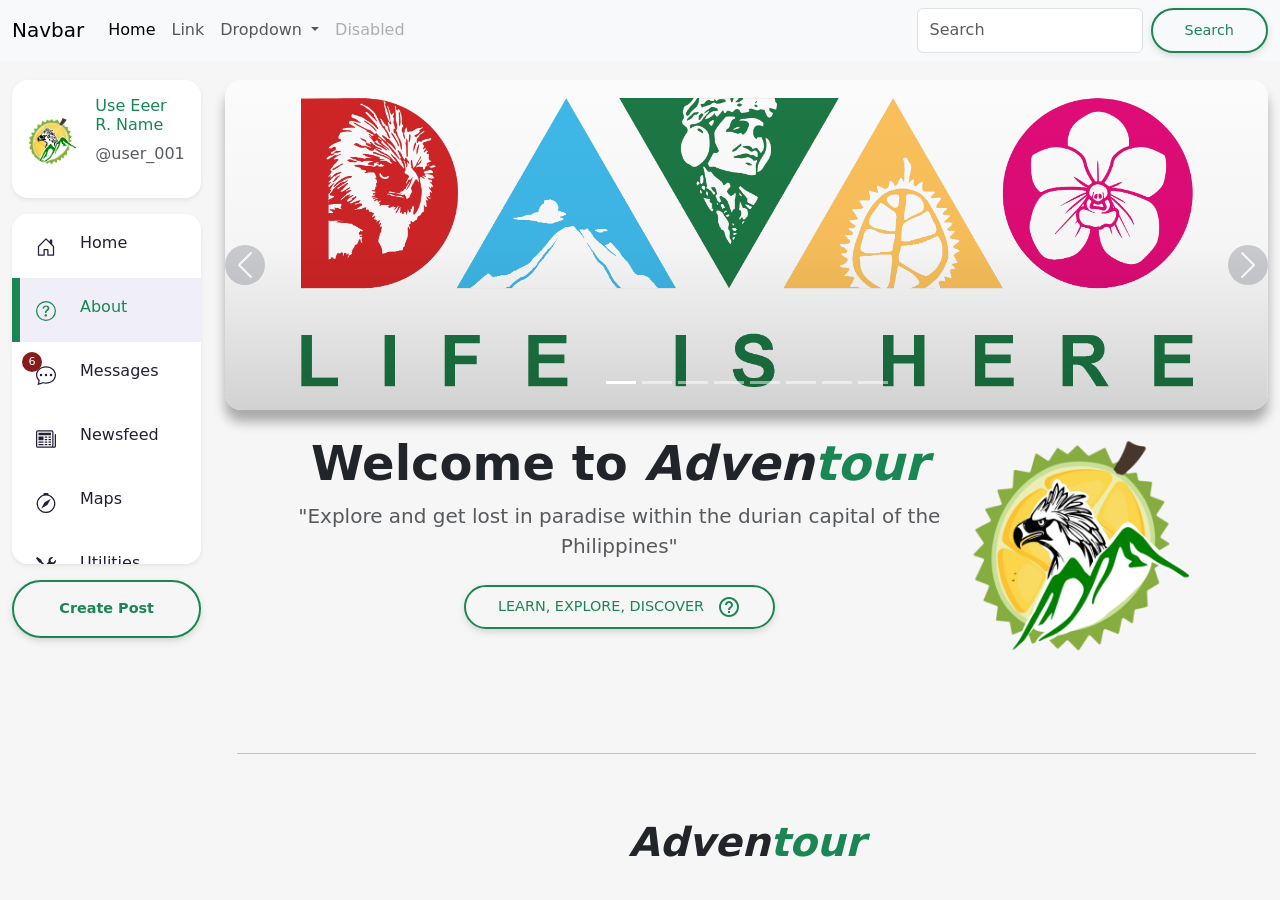
==== commit b7c42280: "modified:   about.html 	modified:   home.html 	new file:   images/baha.jpg 	new file:   images/bata." ====
--- a/about.html
+++ b/about.html
@@ -5,13 +5,15 @@
     <meta http-equiv="X-UA-Compatible" content="IE=edge">
     <meta name="viewport" content="width=device-width, initial-scale=1.0">
     <title>Adventour</title>
+    <link href="https://fonts.googleapis.com/icon?family=Material+Icons+Outlined" rel="stylesheet">
+
+
     <!--BS 5 CDN-->
     <link href="https://cdn.jsdelivr.net/npm/bootstrap@5.3.0-alpha1/dist/css/bootstrap.min.css" rel="stylesheet" integrity="sha384-GLhlTQ8iRABdZLl6O3oVMWSktQOp6b7In1Zl3/Jr59b6EGGoI1aFkw7cmDA6j6gD" crossorigin="anonymous">
     <!--End of BS 5 CDN-->
     
     <!--CSS-->
     <link rel="stylesheet" href="style2.css">
-    
     <!--End of CSS-->
 
 </head>
@@ -21,7 +23,7 @@
 
     <nav>
 
-        <nav class="navbar navbar-expand-lg bg-body-tertiary"  style="width: 100vw;">
+        <nav class="navbar navbar-expand-lg bg-body-tertiary"  style="width: ;">
             <div class="container-fluid">
               <a class="navbar-brand" href="#">Navbar</a>
               <button class="navbar-toggler" type="button" data-bs-toggle="collapse" data-bs-target="#navbarSupportedContent" aria-controls="navbarSupportedContent" aria-expanded="false" aria-label="Toggle navigation">
@@ -72,14 +74,16 @@
             <div class="row">
 
                 <!--==================== Left Section =================-->
-                    <div class="left col-12 col-md-0 col-lg-3 col-xl-2 col-xxl-2">
+                
+
+                    <div class="left col-1 col-sm-0 col-md-1 col-lg-3 col-xl-2 col-xxl-2">
+                        
                         <div class="side-menu-toggle">
                             <div class="hamburger">
                                 <span></span>
                             </div>
                         </div> 
 
-
                         <aside class="sidenav" id="leftnav">
 
                             <a href="" class="profile shadow-sm" id="sideprofile">
@@ -204,720 +208,429 @@
                 <!--==================== End of Left Section =================-->
 
                 <!--==================== Middle Section =================-->
-                    <div class="middle col-12 col-md-9 col-lg-7 col-xl-8 col-xxl-8">
+                    <div class="middle col-12 col-md-11 col-lg-9 col-xl-10 col-xxl-10">
                         
-                        <div class="feedcage container mb-5">
+                        <div class="carousel-container">
+                            <div class="carousel-tuyok">
+
+                                <div id="carouselExampleCaptions" class="carousel slide" style="width: 100%;" data-bs-ride="carousel">
+                                    <div class="carousel-indicators">
+                                    <button type="button" data-bs-target="#carouselExampleCaptions" data-bs-slide-to="0" class="active" aria-current="true" aria-label="Slide 1"></button>
+                                    <button type="button" data-bs-target="#carouselExampleCaptions" data-bs-slide-to="1" aria-label="Slide 2"></button>
+                                    <button type="button" data-bs-target="#carouselExampleCaptions" data-bs-slide-to="2" aria-label="Slide 3"></button>
+                                    <button type="button" data-bs-target="#carouselExampleCaptions" data-bs-slide-to="3" aria-label="Slide 4"></button>
+                                    <button type="button" data-bs-target="#carouselExampleCaptions" data-bs-slide-to="4" aria-label="Slide 5"></button>
+                                    <button type="button" data-bs-target="#carouselExampleCaptions" data-bs-slide-to="5" aria-label="Slide 6"></button>
+                                    <button type="button" data-bs-target="#carouselExampleCaptions" data-bs-slide-to="6" aria-label="Slide 7"></button>
+                                    <button type="button" data-bs-target="#carouselExampleCaptions" data-bs-slide-to="7" aria-label="Slide 8"></button>
+                                    </div>
+                                    <div class="carousel-inner">
+                                    <div class="carousel-item active bg-cover" style="background: linear-gradient(rgba(1, 1, 27, 0.014),rgba(0, 0, 0, 0.041),rgba(0, 0, 0, 0.178)), url(images/davaowelcomebanner1.png);" data-bs-interval="5000">
+                                    </div>
+                                    <div class="carousel-item bg-cover" style="background: linear-gradient(rgba(1, 1, 27, 0.055),rgba(0, 0, 0, 0.719),rgb(0, 0, 0)), url(images/kadayawan.jpg)" data-bs-interval="5000">
+                                        <div class="carousel-content d-flex text-start align-items-center" id="carcontent2">
+                                            <div class="row">
+                                                <div class="col-12">  
+                                                    <h4 class="text-white fw-bold">Learn the culture and diversity of the</h4>
+                                                    <h3 class="display-4 text-white fw-bold"> King City of the <span style="color: var(--color-adventour); font-weight: bold;">South</span></h3>
+                                                    <a href="home.php" class="btn btn-carousel btn-sm fw-bold mt-2 mb-2">Learn about Davao City's history</a>
+                                                </div>
+                                            </div>
+                                        </div>
+                                    </div>
+                                    <div class="carousel-item bg-cover" style="background: linear-gradient(rgba(1, 1, 27, 0.11),rgba(0, 0, 0, 0.671),rgba(0, 0, 0, 0.925)), url(images/ppark.jpg)" data-bs-interval="5000">
+                                        <div class="carousel-content text-end" id="carcontent3">
+                                            <div class="row">
+                                                <div class="col-12">  
+                                                    <h4 class="text-white fw-bold">Discover and start your journey into the heart of </h6>
+                                                    <h2 class="display-4 text-white fw-bold">Davao <span style="color: var(--color-adventour); font-weight: bold;">City</span></h2>
+                                                    <a href="maps.php" class="btn btn-carousel btn-sm fw-bold mt-2 mb-2">Explore, Unwind, Adventure</a>
+                                                </div>
+                                            </div>
+                                        </div>
+                                    </div>
+                                    <div class="carousel-item bg-cover" style="background: linear-gradient(rgba(1, 1, 27, 0.055),rgba(0, 0, 0, 0.671),rgb(0, 0, 0)), url(images/sanped.jpg)" data-bs-interval="5000">
+                                        <div class="carousel-content text-start" id="carcontent4">
+                                            <div class="row">
+                                                <div class="col-12">  
+                                                    <h4 class="text-white fw-bold">Feeling Lost? Reach out to </h6>
+                                                    <h2 class="display-4 text-white fw-bold">Fellow <i>Adven</i><span style="color: var(--color-adventour); font-weight: bold;"><i>tourers</i></span></h2>
+                                                    <a href="newsfeed.php" class="btn btn-carousel btn-sm fw-bold mt-2 mb-2">See Newsfeed</a>
+                                                </div>
+                                            </div>
+                                        </div>
+                                    </div>
+                                    <div class="carousel-item bg-cover" style="background: linear-gradient(rgba(1, 1, 27, 0.11),rgba(0, 0, 0, 0.671),rgba(0, 0, 0, 0.925)), url(images/hiking.jpg)" data-bs-interval="5000">
+                                        <div class="carousel-content text-end" id="carcontent8">
+                                            <div class="row">
+                                                <div class="col-12">  
+                                                    <h5 class="text-white fw-bold">Emergency first aid kits and survival tools?  </h6>
+                                                    <h4 class="display-4 text-white fw-bold">Visit <i>Adven</i><span style="color: var(--color-adventour); font-weight: bold;"><i>store</i></span> </h4>
+                                                    <a href="shop.php" class="btn btn-carousel btn-sm fw-bold mt-2 mb-2">Shop Now</a>
+                                                </div>
+                                            </div>
+                                        </div>
+                                    </div>
+                                    <div class="carousel-item bg-cover" style="background: linear-gradient(rgba(1, 1, 27, 0.11),rgba(0, 0, 0, 0.671),rgba(0, 0, 0, 0.925)), url(images/digong.jpg)" data-bs-interval="5000">
+                                        <div class="carousel-content" id="carcontent5">
+                                            <div class="row">
+                                                <div class="col-12">  
+                                                    <h4 class="text-white fw-bold">Be versatile and efficient in </h6>
+                                                    <h2 class="display-4 text-white fw-bold"> Every<span style="color: var(--color-adventour); font-weight: bold;"> Situation</span></h2>
+                                                    <a href="utilities.php" class="btn btn-carousel btn-sm fw-bold mt-2 mb-2">See Utilities</a>
+                                                </div>
+                                            </div>
+                                        </div>
+                                    </div>
+                                    <div class="carousel-item bg-cover" style="background: linear-gradient(rgba(1, 1, 27, 0.007),rgba(0, 0, 0, 0.671),rgba(0, 0, 0, 0.925)), url(images/baha.jpg)" data-bs-interval="5000">
+                                        <div class="carousel-content text-end" id="carcontent6">
+                                            <div class="row">
+                                                <div class="col-12">  
+                                                    <h4 class="text-white fw-bold">Above everything </h6>
+                                                    <h2 class="display-4 text-white fw-bold"> We value <span style="color: var(--color-adventour); font-weight: bold;"> Life</span> the most</h2>
+                                                    <a href="community.html" class="btn btn-carousel btn-sm fw-bold mt-2 mb-2"> Learn about the hazard zones within Davao City</a>
+                                                </div>
+                                            </div>
+                                        </div>
+                                    </div>
+                                    <div class="carousel-item bg-cover" style="background: linear-gradient(rgba(1, 1, 27, 0.11),rgba(0, 0, 0, 0.671),rgba(0, 0, 0, 0.925)), url(images/bata.jpg)" data-bs-interval="5000">
+                                        <div class="carousel-content" id="carcontent7">
+                                            <div class="row">
+                                                <div class="col-12">  
+                                                    <h4 class="text-white fw-bold">More fun awaits for you in the </h6>
+                                                    <h2 class="display-4 text-white fw-bold">Crown Jewel of<span style="color: var(--color-adventour); font-weight: bold;"> Mindanao</span></h2>
+                                                    <a href="home.php" class="btn btn-carousel btn-sm fw-bold mt-2 mb-2">Learn More</a>
+                                                </div>
+                                            </div>
+                                        </div>
+                                    </div>
+        
+                                    </div>
+                                    
+                                    <button class="carousel-control-prev" type="button" data-bs-target="#carouselExampleCaptions" data-bs-slide="prev">
+                                    <span class="carousel-control-prev-icon" aria-hidden="true"></span>
+                                    <span class="visually-hidden">Previous</span>
+                                    </button>
+                                    <button class="carousel-control-next" type="button" data-bs-target="#carouselExampleCaptions" data-bs-slide="next">
+                                    <span class="carousel-control-next-icon" aria-hidden="true"></span>
+                                    <span class="visually-hidden">Next</span>
+                                    </button>
+                                </div>
+    
+                            </div>
+                            
+                        </div>
+
+                        <div class="feedcage container mb-1">
 
                             <div class="feeds">
                                 
-                                <div class="feed">
-                                    <div class="main-photo-banner">
-                                        <div class="container" id="banner-image">
-                                            <img src="./images/davaowelcomebanner1.png" alt="Welcome to Davao City!">
-                                        </div>
-                                    </div>
+
+                                    <!--Hero-->
+
+                                    <div id="sectioninfo">
+                                        <div class="container">
+                                                <div class="row align-items-center justify-content-center">
+                                                    <div class="col-lg-8 col-xl-8 col-md-8 col-xxl-6">
+                                                        <div class="row">
+                                                            <div class="col-12 info-box">
+                                                                <h2 class="text-center fw-bold mb-2 display-5">Welcome to <i>Adven</i><span style="color: var(--color-adventour); font-weight: bold;"><i>tour</i></span></h2>
+                                                                <p class="lead text-muted text-center mb-4">"Explore and get lost in paradise within the durian capital of the Philippines"</p>
+                                                                <div class="d-grid gap-3 mb-3 d-sm-flex justify-content-center">
+                                                                    <a class="btn btn-outline-success btn-large btn-sm text-uppercase" href="#about"> Learn, Explore, Discover
+                                                                        <span class="material-icons-outlined ms-2">help_outline</span>
+                                                                    </a>
+                                                                </div>
+                                                            </div>
+                                                        </div>
+                                                    </div>
+                                                    <div class="info-box-image col-lg-4 col-xl-3 col-xxl-3 col-md-4 mb-1 justify-content-center">
+                                                        <img src="./images/Logo1-122722.png">
+                                                    </div>
+                                                </div>
+                                        </div>
+                                    </div>
+
+                                    <!--End Hero -->
+
+                                <hr>
+
+                                    
+                                    <!--About-->
+                                    <div id="about" class="text-center">
+                                            <div class="container py-5">
+                                                <div class="row justify-content-center">
+                                                    <h1 class="fw-bold mb-3"> <i>Adven<span style="color: var(--color-adventour); font-weight: bold;">tour</span></i></h1>
+                                                    <!--<p class="lead text-muted mb-2">We intended to connect and engage the residents and the visitors to explore, learn and discover the natural beauty, 
+                                                        culture, and diversity of the people of Davao City.-->
+                                                    </p>
+
+                                                    <p class="lead text-muted mb-5">
+                                                        This platform aims to disseminate important information readily available to the public through the innovation of the online technology and 
+                                                        for everyone to become a responsible and well prepared citizens of the King City of the South in times of need.
+                                                    </p>
+                                                </div>
+                                            </div>
+                                            <div class="container mb-5">
+                                                <div class="row">
+                                                    <div class="col-lg-4 mx-auto mb-5">
+                                                        <div class="d-flex mb-5 about">
+                                                            <span class="material-icons-outlined m-auto" style="color: var(--color-adventour);">sports_kabaddi</span>
+                                                        </div>
+                                                        <h2>Mission</h2>
+                                                        <p class="text-muted mb-0">Our mission is to connect and engage the residents and visitors of Davao City, no matter the age, gender, 
+                                                            ethnicity, beliefs, culture, diversity, politics, and principles.
+                                                        </p>            
+                                                        <br>
+                                                        <p class="text-muted mb-0">To provide every important information needed in this platform, we aim to inform, provide, prepare, 
+                                                            and educate everyone about disaster mitigation, risk location, survivability and disaster preparedness. 
+                                                        </p>          
+                                                    </div>
+                                                    <div class="col-lg-4 mx-auto mb-5">
+                                                        <div class="d-flex mb-5 about">
+                                                            <span class="material-icons-outlined m-auto" style="color: var(--color-adventour);">query_stats</span>
+                                                        </div>
+                                                        <h2>Vision</h2>
+                                                        <p class="text-muted mb-0">We envision a world where the residents of Davao City are connected together and is well equiped with knowledge and prepared for any calamity that might struck the region, minimizing the damages and casualties that might help and improve the efficiency of search and rescue missions of NDRRMC. </p>
+                                                        <br>
+                                                        <p class="text-muted mb-0"> We aim to provide the city with timely updates, and whereabouts of the victims of calamities through the location of their recent posts on the platform and their social media, and to provide general information to the public about the risk and safe zones within the city and the location of evacuation areas close to their vicinity. </p>                
+                                                    </div>
+                                                    <div class="col-lg-4 mx-auto mb-5">
+                                                        <div class="d-flex mb-5 about">
+                                                            <span class="material-icons-outlined m-auto" style="color: var(--color-adventour);">sports_score</span>
+                                                        </div>
+                                                        <h2>Goal</h2>
+                                                        <p class="text-muted mb-0">With the advancement of the technology and innovation, <i><b>Adven</b></i><span style="color: var(--color-adventour);"><b><i>tour</i></b></span> aim's to educate tourists, families, and the entire community, and bringing everyone closer together, keeping everyone engaged to interact, explore, and discover the hidden beauty of the Crown Jewel of the South in Mindanao</p>                      
+                                                    </div>
+                                                </div>
+                                            </div>
+
+                                            
+                                    </div>
+                                    <!--End About-->
+
+                                <hr>
+
+                                    <!--Courses-->
+                                <div id="courses" class="py-5 align-items-center justify-content-center">
+                                    <div class="container text-center align-items-center py-5">
+                                        <div class="row justify-content-center">
+                                            <h2 class="fw-bold">About the Deve<span style="color: var(--color-adventour)">lopers</span></h2>
+                                            <p class="lead text-muted mb-5">Meet the bright minds behind this platform reponsible for the idea and making this amazing website</p>
+                                        </div>
+                                    </div>
+                                    <div class="container text-center mb-5">
+                                            
+                                        <div class="col-12 ">
+
+                                            <div class="row d-flex align-items-center">
+
+                                                <div class="dev-image-container col-12 col-sm-12 col-md-5">
+                                                    <div id="carouselExampleSlidesOnly" class="carousel slide" data-bs-ride="carousel">
+                                                        <div class="carousel-inner">
+                                                          <div class="carousel-item active">
+                                                            <img src="./images/bata.jpg" class="d-block w-100" alt="...">
+                                                          </div>
+                                                          <div class="carousel-item">
+                                                            <img src="./images/baha.jpg" class="d-block w-100" alt="...">
+                                                          </div>
+                                                          <div class="carousel-item">
+                                                            <img src="./images/hiking.jpg" class="d-block w-100" alt="...">
+                                                          </div>
+                                                        </div>
+                                                      </div>
+                                                </div>
+    
+                                                <div class="dev-info col-12 col-sm-12 col-md-7">
+                                                    <h3 class="text-muted text-start">Jimmy D. <span style="color: var(--color-adventour);">Ortiz</span> III, RMT</h3>
+                                                    <hr>
+                                                    <p class="lead text-muted">
+                                                        "A boy from Barangay 21-C, who grew up in the slums of Boulevard, Downtown, Davao City, Now living his life to the fullest 
+                                                        with a dream for his beloved city and country."
+                                                    </p>
+
+                                                    <p class="text-muted text-start">
+                                                        Jimmy is a graduate of Bachelor of Medical Laboratory Science from the Davao Doctor's College, and passed the Board Exams last September 2018. 
+                                                        Since then, He worked on his profession and became a Medical Technologist on duty at Surelab Diagnostic Center, Davao City last 2018 up to 2019 and a Clinical Instructor at the 
+                                                        Davao Doctor's College last 2019 - 2020. 
+                                                    </p>
+
+                                                    <p class="text-muted text-start">
+                                                        He also served as a Covid-19 Swabber and Responder during the height of the pandemic starting from 2022 up to 2021, and been reassigned to Los Amigos 
+                                                        Molecular Laboratory as a Molecular Laboratory Analyst starting 2021 up to present day.
+                                                    </p>
+
+                                                    <p class="text-muted text-start">
+                                                        He dreams of uniting the people of land of promise as one, despite the differences in <span class="fw-bold">ethnicity, gender, race, beliefs, perspective, 
+                                                        ages, status, and diversity</span>. 
+                                                        Each and everyone shares the same gene and are brothers and sisters in God's eye.
+                                                    </p>
+
+                                                    <h5 class="fw-bold text-muted text-start">
+                                                       <i> "If there is no more pig under your house, nothing will eat the scum that sticked on your walls"</i>
+                                                    </h5>
+                                                </div>
+    
+
+                                            </div>
+
+                                        </div>
+
+                                        <div class="col-12">
+
+                                            <br>
+                                            <br>
+                                            <br>
+
+                                            <div class="row d-flex align-items-center">
+    
+                                                <div class="dev-info col-12 col-sm-12 col-md-7">
+                                                    <h3 class="text-muted text-end">Sied Jeremiah C. <span style="color: var(--color-adventour);">Ibarra</span>, RMT</h3>
+                                                    <hr>
+                                                    <p class="lead text-muted">
+                                                        "A boy from Tagum City, who grew in Kabacan, North Cotabato, Now living his life to the fullest with a dream for 
+                                                        his beloved city and country."
+                                                    </p>
+
+                                                    <p class="text-muted text-end">
+                                                        Sied is a graduate of Bachelor of Medical Laboratory Science from the University of the Immaculate Concepcion, and passed the Board Exams last August 2017. 
+                                                        Since then, He worked on his profession and became a Clinical Instructor at the University of the Immaculate Conception last 2017 up to 2019 and at the 
+                                                        Davao Doctor's College last 2019 - 2020. 
+                                                    </p>
+
+                                                    <p class="text-muted text-end">
+                                                        He also served as a Covid-19 Swabber and Responder during the height of the pandemic starting from 2022 up to 2021, and been reassigned to Los Amigos 
+                                                        Molecular Laboratory as a Molecular Laboratory Analyst starting 2021 up to present day.
+                                                    </p>
+
+                                                    <p class="text-muted text-end">
+                                                        He dreams of uniting the people of land of promise as one, despite the differences in <span class="fw-bold">ethnicity, gender, race, beliefs, perspective, 
+                                                        ages, status, and diversity</span>. 
+                                                        Each and everyone shares the same gene and are brothers and sisters in God's eye.
+                                                    </p>
+
+                                                    <h5 class="fw-bold text-muted text-end">
+                                                       <i> "Time is gold when watching bold."</i>
+                                                    </h5>
+                                                </div>
+    
+                                                <div class="dev-image-container col-12 col-sm-12 col-md-5">
+                                                    <div id="carouselExampleSlidesOnly" class="carousel slide" data-bs-ride="carousel">
+                                                        <div class="carousel-inner">
+                                                          <div class="carousel-item active">
+                                                            <img src="./images/durian.jpg" class="d-block w-100" alt="...">
+                                                          </div>
+                                                          <div class="carousel-item">
+                                                            <img src="./images/ethnicity1.jpg" class="d-block w-100" alt="...">
+                                                          </div>
+                                                          <div class="carousel-item">
+                                                            <img src="./images/ppark.jpg" class="d-block w-100" alt="...">
+                                                          </div>
+                                                        </div>
+                                                      </div>
+                                                </div>
+
+                                            </div>
+
+                                        </div>
+
+                                        <br>
+                                        <br>
+                                        <br>
+                                        <br>    
+
+                                        <div class="col-12">
+
+                                            <div class="dev-image-container">
+                                                <div id="carouselExampleSlidesOnly" class="carousel slide" data-bs-ride="carousel">
+                                                    <div class="carousel-inner">
+                                                      <div class="carousel-item active">
+                                                        <img src="./images/hiking.jpg" class="d-block w-100" alt="...">
+                                                      </div>
+                                                      <div class="carousel-item">
+                                                        <img src="./images/roxas.jpg" class="d-block w-100" alt="...">
+                                                      </div>
+                                                      <div class="carousel-item">
+                                                        <img src="./images/sanpedro1.jpg" class="d-block w-100" alt="...">
+                                                      </div>
+                                                    </div>
+                                                  </div>
+                                            </div>
+
+                                            <br>
+                                            <br>
+
+                                            <div class="dev-info">
+                                                
+                                                <h4 class="text-muted">
+                                                    <i>"Tough times don't last when you live for the moments you can't put into words."</i>
+                                                </h4>
+
+                                                <p class="text-muted">
+                                                    Sticks in a bundle is quite unbreakable. The same is true to both Jimmy and Sied. They have been buddies 
+                                                    since 2014 along with their sqaud, sharing the same pains,sufferings and sucess of college life. 
+                                                </p>
+
+                                                <p class="text-muted">
+                                                    With nothing else to loose and only have each other's back, Sied and Jimmy's squad were founded at the 
+                                                    UIC Bankerohan Campus. Having different set of goals, dreams, classrooms, and class schedules, they still 
+                                                    manage to create an unbreakable bond, unique from the other friends they have.
+                                                </p>
+
+                                                <p class="text-muted">
+                                                    Under the same school, they shared each other's secret, achievements, and goals. Now, time flies fast, everyone are starting 
+                                                    their own family, but for Jimmy and Sied, Life is only beginning to unfold on their very eyes.
+                                                </p>
+
+                                                <p class="text-muted">
+                                                    They dreamt of having a happier and safer city for their children to live in, and also for the next generations to come. 
+                                                    They wanted to make every important information available to the public and catch up with the extremely fast changes of the seasons and of the innovation
+                                                    of the technology.
+                                                </p>
+
+                                                <p class="text-muted">
+                                                    With this platform, they aim to engage the masses in a positive revolution towards a better future for their country and city.
+                                                </p>
+
+                                            </div>
+                                        </div>
+
+                                        <br>
+                                        <hr>
+
+                                        <div class="row mt-5">
+
+                                            <div class="container-image col-12 col-md-5">
+                                                <div class="dev-bottom-image">
+                                                    <div class="img-wrapper">
+                                                        <img src="./images/devimgbottom1.jpg" alt="Devs">
+                                                        <div class="overlay">
+                                                        </div>
+                                                    </div>
+                                                </div>
+                                            </div>
+
+                                            <div id="courses" class="col-12 col-md-7 align-items-center justify-content-center">
+                                                <div class="container text-center align-items-center py-5">
+                                                    <div class="row justify-content-center">
+                                                        <h2 class="fw-bold">Thank you for Joining the <i>Adven<span style="color: var(--color-adventour)">tour</span></i> family</h2>
+                                                        <p class="lead text-muted mb-5">Let us make Davao City great, starting from you</p>
+                                                    </div>
+                                                </div>
+                                            </div>
+
+
+                                        </div>
+
+                                            
+                                    </div>
+                              
                                 </div>
 
-                                <div class="feed">
-                                    
-                                    <div class="head">
-                                        <div class="user">
-                                            <div class="profile-photo">
-                                                <img src="./images/Logo1-122722.png">
-                                            </div>
-                                            <div class="user-info">
-                                                <h3> Everything About Davao City</h3>
-                                                <h5>Adventour</h5>
-                                                <small>Davao City, December 26, 2022</small>
-                                            </div>
-                                        </div>
-                                    </div>
-        
-                                    <div class="map-photo">
-                                        <div class="container" id="map-main-photo">
-                                            <iframe src="https://www.google.com/maps/d/u/0/embed?mid=1A3inty7sxqEvf_GpowuyjGiaf-JV2Yk&ehbc=2E312F" width="100%" height="100%"></iframe>
-                                        </div>
-                                    </div>
-        
-                                    <div class="action-button">
-                                        
-                                        <div class="interaction-button">
-                                            <span>
-                                                <svg xmlns="http://www.w3.org/2000/svg" width="20" height="20" fill="currentColor" class="bi bi-hand-thumbs-up" viewBox="0 0 16 16">
-                                                <path d="M8.864.046C7.908-.193 7.02.53 6.956 1.466c-.072 1.051-.23 2.016-.428 2.59-.125.36-.479 1.013-1.04 1.639-.557.623-1.282 1.178-2.131 1.41C2.685 7.288 2 7.87 2 8.72v4.001c0 .845.682 1.464 1.448 1.545 1.07.114 1.564.415 2.068.723l.048.03c.272.165.578.348.97.484.397.136.861.217 1.466.217h3.5c.937 0 1.599-.477 1.934-1.064a1.86 1.86 0 0 0 .254-.912c0-.152-.023-.312-.077-.464.201-.263.38-.578.488-.901.11-.33.172-.762.004-1.149.069-.13.12-.269.159-.403.077-.27.113-.568.113-.857 0-.288-.036-.585-.113-.856a2.144 2.144 0 0 0-.138-.362 1.9 1.9 0 0 0 .234-1.734c-.206-.592-.682-1.1-1.2-1.272-.847-.282-1.803-.276-2.516-.211a9.84 9.84 0 0 0-.443.05 9.365 9.365 0 0 0-.062-4.509A1.38 1.38 0 0 0 9.125.111L8.864.046zM11.5 14.721H8c-.51 0-.863-.069-1.14-.164-.281-.097-.506-.228-.776-.393l-.04-.024c-.555-.339-1.198-.731-2.49-.868-.333-.036-.554-.29-.554-.55V8.72c0-.254.226-.543.62-.65 1.095-.3 1.977-.996 2.614-1.708.635-.71 1.064-1.475 1.238-1.978.243-.7.407-1.768.482-2.85.025-.362.36-.594.667-.518l.262.066c.16.04.258.143.288.255a8.34 8.34 0 0 1-.145 4.725.5.5 0 0 0 .595.644l.003-.001.014-.003.058-.014a8.908 8.908 0 0 1 1.036-.157c.663-.06 1.457-.054 2.11.164.175.058.45.3.57.65.107.308.087.67-.266 1.022l-.353.353.353.354c.043.043.105.141.154.315.048.167.075.37.075.581 0 .212-.027.414-.075.582-.05.174-.111.272-.154.315l-.353.353.353.354c.047.047.109.177.005.488a2.224 2.224 0 0 1-.505.805l-.353.353.353.354c.006.005.041.05.041.17a.866.866 0 0 1-.121.416c-.165.288-.503.56-1.066.56z"/>
-                                                </svg>
-                                            </span>
-
-                                            <span>
-                                                <svg xmlns="http://www.w3.org/2000/svg" width="20" height="20" fill="currentColor" class="bi bi-suit-heart" viewBox="0 0 16 16">
-                                                    <path d="m8 6.236-.894-1.789c-.222-.443-.607-1.08-1.152-1.595C5.418 2.345 4.776 2 4 2 2.324 2 1 3.326 1 4.92c0 1.211.554 2.066 1.868 3.37.337.334.721.695 1.146 1.093C5.122 10.423 6.5 11.717 8 13.447c1.5-1.73 2.878-3.024 3.986-4.064.425-.398.81-.76 1.146-1.093C14.446 6.986 15 6.131 15 4.92 15 3.326 13.676 2 12 2c-.777 0-1.418.345-1.954.852-.545.515-.93 1.152-1.152 1.595L8 6.236zm.392 8.292a.513.513 0 0 1-.784 0c-1.601-1.902-3.05-3.262-4.243-4.381C1.3 8.208 0 6.989 0 4.92 0 2.755 1.79 1 4 1c1.6 0 2.719 1.05 3.404 2.008.26.365.458.716.596.992a7.55 7.55 0 0 1 .596-.992C9.281 2.049 10.4 1 12 1c2.21 0 4 1.755 4 3.92 0 2.069-1.3 3.288-3.365 5.227-1.193 1.12-2.642 2.48-4.243 4.38z"/>
-                                                </svg>
-                                            </span>
-
-                                            <span>
-                                                <svg xmlns="http://www.w3.org/2000/svg" width="20" height="20" fill="currentColor" class="bi bi-chat-text" viewBox="0 0 16 16">
-                                                    <path d="M2.678 11.894a1 1 0 0 1 .287.801 10.97 10.97 0 0 1-.398 2c1.395-.323 2.247-.697 2.634-.893a1 1 0 0 1 .71-.074A8.06 8.06 0 0 0 8 14c3.996 0 7-2.807 7-6 0-3.192-3.004-6-7-6S1 4.808 1 8c0 1.468.617 2.83 1.678 3.894zm-.493 3.905a21.682 21.682 0 0 1-.713.129c-.2.032-.352-.176-.273-.362a9.68 9.68 0 0 0 .244-.637l.003-.01c.248-.72.45-1.548.524-2.319C.743 11.37 0 9.76 0 8c0-3.866 3.582-7 8-7s8 3.134 8 7-3.582 7-8 7a9.06 9.06 0 0 1-2.347-.306c-.52.263-1.639.742-3.468 1.105z"/>
-                                                    <path d="M4 5.5a.5.5 0 0 1 .5-.5h7a.5.5 0 0 1 0 1h-7a.5.5 0 0 1-.5-.5zM4 8a.5.5 0 0 1 .5-.5h7a.5.5 0 0 1 0 1h-7A.5.5 0 0 1 4 8zm0 2.5a.5.5 0 0 1 .5-.5h4a.5.5 0 0 1 0 1h-4a.5.5 0 0 1-.5-.5z"/>
-                                                </svg>
-                                            </span>
-
-                                            <span>
-                                                <svg xmlns="http://www.w3.org/2000/svg" width="20" height="20" fill="currentColor" class="bi bi-share" viewBox="0 0 16 16">
-                                                    <path d="M13.5 1a1.5 1.5 0 1 0 0 3 1.5 1.5 0 0 0 0-3zM11 2.5a2.5 2.5 0 1 1 .603 1.628l-6.718 3.12a2.499 2.499 0 0 1 0 1.504l6.718 3.12a2.5 2.5 0 1 1-.488.876l-6.718-3.12a2.5 2.5 0 1 1 0-3.256l6.718-3.12A2.5 2.5 0 0 1 11 2.5zm-8.5 4a1.5 1.5 0 1 0 0 3 1.5 1.5 0 0 0 0-3zm11 5.5a1.5 1.5 0 1 0 0 3 1.5 1.5 0 0 0 0-3z"/>
-                                                </svg>
-                                            </span>
-                                        </div>
-        
-                                        <div class="bookmark">
-                                            <span>
-                                                <svg xmlns="http://www.w3.org/2000/svg" width="20" height="20" fill="currentColor" class="bi bi-bookmark" viewBox="0 0 16 16">
-                                                    <path d="M2 2a2 2 0 0 1 2-2h8a2 2 0 0 1 2 2v13.5a.5.5 0 0 1-.777.416L8 13.101l-5.223 2.815A.5.5 0 0 1 2 15.5V2zm2-1a1 1 0 0 0-1 1v12.566l4.723-2.482a.5.5 0 0 1 .554 0L13 14.566V2a1 1 0 0 0-1-1H4z"/>
-                                                </svg>
-                                            </span>
-                                        </div>
-        
-                                    </div>
-        
-                                    <div class="caption">
-                                        <p class="text-dark"><b style="color: var(--color-adventour);">Davao City</b>, officially the City of Davao (Cebuano: Dakbayan sa Dabaw; Filipino: Lungsod ng Davao), 
-                                            is a 1st class highly urbanized city in the Davao Region, Philippines. The city has a total land area of 2,443.61 km2 (943.48 sq mi), 
-                                            making it the largest city in the Philippines in terms of land area.
-                                        </p>
-
-                                        <p>
-                                            It is the third-most populous city in the Philippines after Quezon City and Manila, and the most populous in Mindanao.
-                                             According to the 2020 census, it has a population of 1,776,949 people.
-                                        </p>
-
-                                        <p>
-                                            It is geographically situated in the province of Davao del Sur and grouped under the province by the Philippine Statistics Authority, but the city is governed 
-                                            and administered independently from it. The city is divided into three congressional districts, which are subdivided into 11 administrative districts with a total of 182 barangays.
-                                        </p>
-
-                                        <p>
-                                            Davao City is the center of Metro Davao, the second most populous metropolitan area in the Philippines. 
-                                            The city serves as the main trade, commerce, and industry hub of Mindanao, and the regional center of Davao Region. 
-                                            Davao is home to Mount Apo, the highest mountain in the Philippines. The city is also nicknamed the <b style="color: var(--color-adventour);">"Durian Capital of the Philippines"</b>.
-                                        </p>
-                                        <br>
-
-                                        <h5 style="color: var(--color-adventour);">Where does the name "Davao" came from?</h5>
-
-                                        <p>
-                                            The region's name is derived from its Bagobo origins. The Bagobos were indigenous to the Philippines. 
-                                            The word davao came from the phonetic blending of three Bagobo subgroups' names for the Davao River, 
-                                            a major waterway emptying into the Davao Gulf near the city.
-                                        </p>
-
-                                        <p>
-                                            The aboriginal Obos, who inhabit the hinterlands of the region, called the river Davah (with a gentle vowel ending, 
-                                            although later pronunciation is with a hard v or b); the Clatta (or Giangan/Diangan) called it Dawaw, and the Tagabawas called it Dabo. 
-                                            To the Obos, davah also means "a place beyond the high grounds" (alluding to settlements at the mouth of the river surrounded by high, rolling hills).
-                                        </p>
-
-                                        <br>
-
-                                        <span class="fw-bold"> #DavaoCity<br>#LifeisHere</span>
-                                    </div>
-        
-                                </div>
-
-                                <div class="feed">
-                                    
-                                    <div class="head">
-                                        <div class="user">
-                                            <div class="profile-photo">
-                                                <img src="./images/Logo1-122722.png">
-                                            </div>
-                                            <div class="user-info">
-                                                <h3> Davao City through the eras</h3>
-                                                <h5>Adventour</h5>
-                                                <small>Davao City, December 26, 2022</small>
-                                            </div>
-                                        </div>
-                                    </div>
-        
-                                    <div class="main-photo">
-                                        <div class="container" id="main-photo">
-                                            <img src="./images/davaohistory1.jpg" alt="Davao City Sangunian">
-                                        </div>
-                                    </div>
-        
-                                    <div class="action-button">
-                                        
-                                        <div class="interaction-button">
-                                            <span>
-                                                <svg xmlns="http://www.w3.org/2000/svg" width="20" height="20" fill="currentColor" class="bi bi-hand-thumbs-up" viewBox="0 0 16 16">
-                                                <path d="M8.864.046C7.908-.193 7.02.53 6.956 1.466c-.072 1.051-.23 2.016-.428 2.59-.125.36-.479 1.013-1.04 1.639-.557.623-1.282 1.178-2.131 1.41C2.685 7.288 2 7.87 2 8.72v4.001c0 .845.682 1.464 1.448 1.545 1.07.114 1.564.415 2.068.723l.048.03c.272.165.578.348.97.484.397.136.861.217 1.466.217h3.5c.937 0 1.599-.477 1.934-1.064a1.86 1.86 0 0 0 .254-.912c0-.152-.023-.312-.077-.464.201-.263.38-.578.488-.901.11-.33.172-.762.004-1.149.069-.13.12-.269.159-.403.077-.27.113-.568.113-.857 0-.288-.036-.585-.113-.856a2.144 2.144 0 0 0-.138-.362 1.9 1.9 0 0 0 .234-1.734c-.206-.592-.682-1.1-1.2-1.272-.847-.282-1.803-.276-2.516-.211a9.84 9.84 0 0 0-.443.05 9.365 9.365 0 0 0-.062-4.509A1.38 1.38 0 0 0 9.125.111L8.864.046zM11.5 14.721H8c-.51 0-.863-.069-1.14-.164-.281-.097-.506-.228-.776-.393l-.04-.024c-.555-.339-1.198-.731-2.49-.868-.333-.036-.554-.29-.554-.55V8.72c0-.254.226-.543.62-.65 1.095-.3 1.977-.996 2.614-1.708.635-.71 1.064-1.475 1.238-1.978.243-.7.407-1.768.482-2.85.025-.362.36-.594.667-.518l.262.066c.16.04.258.143.288.255a8.34 8.34 0 0 1-.145 4.725.5.5 0 0 0 .595.644l.003-.001.014-.003.058-.014a8.908 8.908 0 0 1 1.036-.157c.663-.06 1.457-.054 2.11.164.175.058.45.3.57.65.107.308.087.67-.266 1.022l-.353.353.353.354c.043.043.105.141.154.315.048.167.075.37.075.581 0 .212-.027.414-.075.582-.05.174-.111.272-.154.315l-.353.353.353.354c.047.047.109.177.005.488a2.224 2.224 0 0 1-.505.805l-.353.353.353.354c.006.005.041.05.041.17a.866.866 0 0 1-.121.416c-.165.288-.503.56-1.066.56z"/>
-                                                </svg>
-                                            </span>
-
-                                            <span>
-                                                <svg xmlns="http://www.w3.org/2000/svg" width="20" height="20" fill="currentColor" class="bi bi-suit-heart" viewBox="0 0 16 16">
-                                                    <path d="m8 6.236-.894-1.789c-.222-.443-.607-1.08-1.152-1.595C5.418 2.345 4.776 2 4 2 2.324 2 1 3.326 1 4.92c0 1.211.554 2.066 1.868 3.37.337.334.721.695 1.146 1.093C5.122 10.423 6.5 11.717 8 13.447c1.5-1.73 2.878-3.024 3.986-4.064.425-.398.81-.76 1.146-1.093C14.446 6.986 15 6.131 15 4.92 15 3.326 13.676 2 12 2c-.777 0-1.418.345-1.954.852-.545.515-.93 1.152-1.152 1.595L8 6.236zm.392 8.292a.513.513 0 0 1-.784 0c-1.601-1.902-3.05-3.262-4.243-4.381C1.3 8.208 0 6.989 0 4.92 0 2.755 1.79 1 4 1c1.6 0 2.719 1.05 3.404 2.008.26.365.458.716.596.992a7.55 7.55 0 0 1 .596-.992C9.281 2.049 10.4 1 12 1c2.21 0 4 1.755 4 3.92 0 2.069-1.3 3.288-3.365 5.227-1.193 1.12-2.642 2.48-4.243 4.38z"/>
-                                                </svg>
-                                            </span>
-
-                                            <span>
-                                                <svg xmlns="http://www.w3.org/2000/svg" width="20" height="20" fill="currentColor" class="bi bi-chat-text" viewBox="0 0 16 16">
-                                                    <path d="M2.678 11.894a1 1 0 0 1 .287.801 10.97 10.97 0 0 1-.398 2c1.395-.323 2.247-.697 2.634-.893a1 1 0 0 1 .71-.074A8.06 8.06 0 0 0 8 14c3.996 0 7-2.807 7-6 0-3.192-3.004-6-7-6S1 4.808 1 8c0 1.468.617 2.83 1.678 3.894zm-.493 3.905a21.682 21.682 0 0 1-.713.129c-.2.032-.352-.176-.273-.362a9.68 9.68 0 0 0 .244-.637l.003-.01c.248-.72.45-1.548.524-2.319C.743 11.37 0 9.76 0 8c0-3.866 3.582-7 8-7s8 3.134 8 7-3.582 7-8 7a9.06 9.06 0 0 1-2.347-.306c-.52.263-1.639.742-3.468 1.105z"/>
-                                                    <path d="M4 5.5a.5.5 0 0 1 .5-.5h7a.5.5 0 0 1 0 1h-7a.5.5 0 0 1-.5-.5zM4 8a.5.5 0 0 1 .5-.5h7a.5.5 0 0 1 0 1h-7A.5.5 0 0 1 4 8zm0 2.5a.5.5 0 0 1 .5-.5h4a.5.5 0 0 1 0 1h-4a.5.5 0 0 1-.5-.5z"/>
-                                                </svg>
-                                            </span>
-
-                                            <span>
-                                                <svg xmlns="http://www.w3.org/2000/svg" width="20" height="20" fill="currentColor" class="bi bi-share" viewBox="0 0 16 16">
-                                                    <path d="M13.5 1a1.5 1.5 0 1 0 0 3 1.5 1.5 0 0 0 0-3zM11 2.5a2.5 2.5 0 1 1 .603 1.628l-6.718 3.12a2.499 2.499 0 0 1 0 1.504l6.718 3.12a2.5 2.5 0 1 1-.488.876l-6.718-3.12a2.5 2.5 0 1 1 0-3.256l6.718-3.12A2.5 2.5 0 0 1 11 2.5zm-8.5 4a1.5 1.5 0 1 0 0 3 1.5 1.5 0 0 0 0-3zm11 5.5a1.5 1.5 0 1 0 0 3 1.5 1.5 0 0 0 0-3z"/>
-                                                </svg>
-                                            </span>
-                                        </div>
-        
-                                        <div class="bookmark">
-                                            <span>
-                                                <svg xmlns="http://www.w3.org/2000/svg" width="20" height="20" fill="currentColor" class="bi bi-bookmark" viewBox="0 0 16 16">
-                                                    <path d="M2 2a2 2 0 0 1 2-2h8a2 2 0 0 1 2 2v13.5a.5.5 0 0 1-.777.416L8 13.101l-5.223 2.815A.5.5 0 0 1 2 15.5V2zm2-1a1 1 0 0 0-1 1v12.566l4.723-2.482a.5.5 0 0 1 .554 0L13 14.566V2a1 1 0 0 0-1-1H4z"/>
-                                                </svg>
-                                            </span>
-                                        </div>
-        
-                                    </div>
-        
-                                    <div class="caption">
-                                        <h5 style="color: var(--color-adventour); font-weight: bold;">History</h5>
-                                        <hr>
-                                        <h6 style="color: var(--color-adventour); font-weight: bold;">Precolonial era</h6>
-                                        <p>
-                                            The area of what is now Davao City was once a lush forest inhabited by Lumadic peoples such as the Bagobos
-                                            and Matigsalugs, alongside other ethnic groups such as the Aeta, Maguindanaon and the Tausug.
-                                        </p>
-
-                                        <p>
-                                            Davao River was then called Tagloc River by the Bagobos, Maguindanaons and 
-                                            Tausugs who then inhabited a settlement near the mouth of the river to the sea around what is now 
-                                            Bolton Riverside due immediately southwest of the city plaza.
-                                        </p>
-
-                                        <p>
-                                            In 1543, Spanish explorers on sailing ships led by Ruy Lopez de Villalobos deliberately 
-                                            avoided the area around Davao Gulf, then called Gulf of Tagloc, due to the danger posed by fleets of 
-                                            Moro warships operating in the area while surveying the southeastern coast of Mindanao for possible colonization, 
-                                            sand as a result the Davao Gulf area remained virtually untouched by European explorers for the next three centuries.
-                                        </p>
-
-                                        <br>
-
-                                        <h6 style="color: var(--color-adventour); font-weight: bold;">Maguindanao era</h6>
-                                        <p>
-                                            A Maguindanaon Datu under the name Datu Bago was rewarded the territory of the surroundings of Davao Gulf 
-                                            by the Sultan of Maguindanao Sultanate for joining the campaign against the Spanish in the late 1700s. 
-                                            From his ancestral home in Maguindanao, he moved to the area in 1800 and, having convinced Bagobos and 
-                                            other native groups in the area to his side, conquered the entire Davao Gulf area.
-                                        </p>
-
-                                        <p>
-                                            Having consolidated his position, he founded the fortress of Pinagurasan in what is now the site of 
-                                            Bangkerohan Public Market in 1830 which served as his capital. From being a fortification and base of 
-                                            operations from which Datu Bago could gather and rally his forces, the settlement of Pinagurasan eventually 
-                                            grew into a small city extending from present-day Generoso Bridge in Bangkerohan to Quezon Boulevard more 
-                                            than a kilometer down south, as Maguindanaons and Bagobos alike among other nearby tribes in the area flocked 
-                                            into the settlement, eventually becoming the main trade entrepot in the Davao Gulf area.
-                                        </p>
-
-                                        <p>
-                                            With his immense overlordship of the Davao Gulf, Datu Bago was eventually crowned Sultan by his subjects 
-                                            at his capital Pinagurasan in 1843, effectively making his realm virtually independent from the Sultanate of 
-                                            Maguindanao and is now itself a Sultanate that lords over the Davao Gulf, now in equal standing with the Mindanaon 
-                                            Muslim kingdoms of Maguindanao and Sulu.
-                                        </p>
-
-                                        <br>
-
-                                        <h6 style="color: var(--color-adventour); font-weight: bold;">Spanish era</h6>
-
-                                        <p>
-                                            Although the Spaniards began to explore the Davao Gulf area as early as the 16th century, Spanish influence was 
-                                            negligible in the Davao region until 1842, when the Spanish Governor General of the Philippines Narciso Clavería 
-                                            ordered the colonization of the Davao Gulf region, including what is now Davao City, for the Spanish Crown.
-                                        </p>
-
-                                        <p>
-                                            This came after the loss of their colonies in the Americas from 1820s to 1830s which gravely reduced their 
-                                            sources of revenue to the point that the royal government in Madrid could no longer continue to properly provide 
-                                            financial support to what remained of its worldwide colonies. Thus, it became more urgent for local officials in 
-                                            the colonies, including the Philippines, to find ways and means of expanding the revenues in running the colonies, 
-                                            primarily in terms of tribute extracted from the natives. It meant that for the first time, the Spanish colonial 
-                                            government in the Philippines was compelled to embark on a full-scale conquest of Mindanao in the hopes of 
-                                            increasing its coffers.
-                                        </p>
-
-                                        <p>
-                                            Davao Gulf seemed to be a tempting target among Spanish military circles based in Manila for its thriving 
-                                            maritime trade taking place there. Their initial forays began with their incursion on the village of 
-                                            Sigaboy in 1842, from which the local Spanish officials who recently landed there immediately demanded heavy 
-                                            tribute on the natives who then asked for Datu Bago's help in expelling the Spaniards, which he responded 
-                                            swiftly by sending a combined naval and land force in the area to defeat and drive out the Spanish force there.
-                                        </p>
-
-                                        <p>
-                                            The Spanish, whom they saw Datu Bago as a mere pirate and brigand, didn't take the threat seriously for years 
-                                            despite the numerous defeats they have suffered under his hands until the burning of the Spanish trading vessel 
-                                            San Rufo, which carried a letter of friendship from Sultan Iskandar Qudaratullah Muhammad Zamal al-Azam of Maguindanao 
-                                            to Governor General Claveria, and its massacre of all its crew by seaborne corsairs under orders from Datu Bago 
-                                            himself in 1846.
-                                        </p>
-
-                                        <p>
-                                            Incensed with the incident, the Spanish secured the consent from the Sultan of Maguindanao who finally disowned 
-                                            the Moros of the Davao Gulf by using the incident as pretext for justification to conquer the area, thus official 
-                                            Spanish colonization of Davao Gulf finally began in earnest in April 1848 when an expedition of 70 men and women 
-                                            led by José Cruz de Uyanguren of Vergara, Spain, landed on the estuary of the Davao River the same month, 
-                                            intent on conquering Pinagurasan, the capital of Datu Bago's domain, in the hopes of permanently ending the menace 
-                                            posed on Spanish vessels by Moro raiders in the Davao Gulf.
-                                        </p>
-
-                                        <p>
-                                            Being the strongest chieftain in the region, Datu Bago imposed heavy tribute on the Mandaya tribes nearby, therefore 
-                                            also making him the most loathed chieftain in the region. Cruz de Uyanguren has orders from the higher authorities 
-                                            in Manila to colonize the Davao Gulf region, which included the Bagobo settlement on the northern riverbank; in return, 
-                                            he asked for the position of the governor of the conquered area and granted the monopoly of its commerce for ten years. 
-                                            At this juncture, a Mandaya chieftain named Datu Daupan, who then ruled Samal Island, came to him, seeking for an 
-                                            alliance against Datu Bago.
-                                        </p>
-
-                                        <p>
-                                            The two chieftains were archrivals, and Cruz de Uyanguren took advantage of it, initiating an alliance between Spain 
-                                            and the Mandayas of Samal Island. Intent on taking the settlement for Spain, he and his men accordingly assaulted it, 
-                                            but the Bagobo natives fiercely resisted the attacks, which resulted in his Samal Mandaya allies to retreat and not 
-                                            fight again. Thus, a three-month long inconclusive battle for the possession of the settlement ensued which was only 
-                                            decided when an infantry company which sailed its way by warships from Zamboanga came in as reinforcements, thus ensuring 
-                                            the takeover of the settlement and its surroundings by the Spaniards while the defeated Bagobos fled further inland 
-                                            while Datu Bago and his followers fled north to Hijo where he would die two years later.
-                                        </p>
-
-                                        <p>
-                                            After Cruz de Oyanguren defeated Bago and conquered Pinagurasan, he founded the town of Nueva Vergara, the future Davao, 
-                                            in the mangrove swamps of what is now Bolton Riverside on June 29, 1848, in honor of his home in Spain and becoming its 
-                                            first governor. Pinagurasan was then incorporated into the new town. Almost two years later on February 29, 1850, the 
-                                            province of Nueva Guipúzcoa was established via a royal decree, with the newly founded town as the capital, once again 
-                                            to honor his homeland in Spain. When he was the governor of the province, however, his plans of fostering a positive 
-                                            economic sway on the region backfired, which resulted in his eventual replacement under orders of the colonial government.
-                                        </p>
-
-                                        <p>
-                                            The Spanish control of the town was unstable at best, as its Lumad and Moro natives routinely resisted the attempts of 
-                                            the Spanish authorities to forcibly resettle them and convert them into Christians. Despite all these, however, such 
-                                            were all done in the goal of making the governance of the area easier, dividing the Christians both settlers and native 
-                                            converts and the Muslim Moros into several religion-based communities within the town.
-                                        </p>
-
-                                        <br>
-
-                                        <h6 style="color: var(--color-adventour); font-weight: bold;">During the Philippine Revolution</h6>
-
-                                        <p>
-                                            As the Philippine Revolution, having been fought for two years, neared its end in 1898, the expected departure of the 
-                                            Spanish authorities in Davao became apparent—although they took no part in the war at all, for there were no revolutionary 
-                                            figures in the vicinity save a negligible pro-Filipino separatist rebel movement in the town of Santa Cruz in the south. 
-                                            When the war finally ended, as the Spanish authorities finally left the town, two Davaoeño locals by the names of Pedro Layog 
-                                            and Jose M. Lerma represented the town and the region at the Malolos Congress of 1898, therefore indicating Davao as a part of 
-                                            the nascent First Philippine Republic.
-                                        </p>
-
-                                        <br>
-
-                                        <p>
-                                            The period of Filipino revolutionary control of Davao did not last long, however, as the Americans landed at the town later the same year. 
-                                            There was no record of locals offering any sort of resistance to the Americans.
-                                        </p>
-
-                                        <br>
-
-                                        <h6 style="color: var(--color-adventour); font-weight: bold;">American Period</h6>
-
-                                        <p>
-                                            As the Americans began their administration of the town in 1900, economic opportunities quickly arose as huge swathes of its 
-                                            areas, mainly lush forests and fertile grasslands, were declared open for agricultural investment. A result of this, foreign 
-                                            businessmen especially Japanese entrepreneurs started settling the region, staking their claims on the vast lands of Davao and 
-                                            turned them into huge plantations of coconut and banana products.
-                                        </p>
-
-                                        <p>
-                                            In just a short period, Davao changed from a small and sparsely-inhabited town into a bustling economic center serving mainly 
-                                            the Davao Gulf region, heavily populated alongside natives by tens of thousands of settlers and economic migrants from Luzon, 
-                                            Visayas and Japan. All of this led the Port of Davao to be established and opened the same year, in order to facilitate the 
-                                            international export of agricultural products from Davao.
-                                        </p>
-
-                                        <p>
-                                            Because of the rapidly increasing progress of the town, on March 16, 1936, congressman Romualdo Quimpo from Davao filed Bill 609 
-                                            (passed as Commonwealth Act 51), creating the City of Davao from the town of Davao and the municipal district of Guianga. 
-                                            The bill called for the appointment of local officials by the president. By that time, the new city was already mostly populated 
-                                            with Japanese businessmen and settlers who then became its locals. Davao was inaugurated as a charter city on October 16, 1936, 
-                                            by President Manuel L. Quezon the charter came into effect on March 1, 1937. It was one of the first two towns in Mindanao to 
-                                            be converted into a city, the other being Zamboanga.
-                                        </p>
-
-                                        <br>
-
-                                        <h6 style="color: var(--color-adventour); font-weight: bold;">Davao during World War II</h6>
-
-                                        <p>
-                                            On December 8, 1941, Japanese planes bombed the harbor, and from December 20 they landed forces and began an occupation of the 
-                                            city which lasted to 1945. Davao was among the earliest to be occupied by Japanese forces, and the city was immediately fortified 
-                                            as a bastion of Japanese defense.
-                                        </p>
-
-                                        <p>
-                                            The city was subjected to extensive bombing by forces led by Douglas MacArthur before American forces landed in Leyte in October 1944. 
-                                            The Battle of Davao towards the end of World War II was one of the longest and bloodiest battles during the Philippine Liberation, 
-                                            and brought tremendous destruction to the city, setting back the economic and physical strides made before the Japanese occupation.
-                                        </p>
-
-                                        <br>
-
-                                        <h6 style="color: var(--color-adventour); font-weight: bold;">Post War Growth</h6>
-
-                                        <p>
-                                            Davao regained its status as the agricultural and economic hub of Mindanao after the war ended in 1945. Wood products such as 
-                                            plywood and timber, and More agricultural products being produced within the city, such as copra and other varieties of banana, 
-                                            became available for export. Some Japanese locals—80% percent of the city's population prior to the war's end—assimilated with 
-                                            the Filipino population, while others were expelled from the country by the Filipino locals, due to recent enmity.
-                                        </p>
-
-                                        <p>
-                                            Davao was peaceful and increasingly progressive in the postwar period, including the 1950s and the mid-1960s. Ethnic tensions 
-                                            were minimal, and there was essentially no presence of secessionists groups in Mindanao.
-                                        </p>
-
-                                        <p>
-                                            In 1967, the Province of Davao was divided into three provinces: Davao del Norte, Davao Oriental and Davao del Sur. 
-                                            The city of Davao became part of Davao del Sur no longer the provincial capital, it became a commercial center of 
-                                            southern Mindanao. This period also saw the first ever election of an indigenous person to the office of Mayor of 
-                                            Davao City, when Elias Lopez, a full-blooded Bagobo, won the mayoral elections of 1967.
-                                        </p>
-
-                                        <br>
-
-                                        <h6 style="color: var(--color-adventour); font-weight: bold;">Social unrest, martial law, and the 1980s</h6>
-
-                                        <p>
-                                            Things began to take a turn for the worse late into Ferdinand Marcos' first presidential term, when news about the 
-                                            Jabidah massacre ignited a furor in the Moro community, and ethnic tensions encouraged with the formation of 
-                                            secessionist movements. An economic crisis in late 1969 led to social unrest, and violent crackdowns on protests 
-                                            led to the radicalization of many students throughout the country. With no way to express their grievances about 
-                                            government abuses after the declaration of Martial law in 1972, many of them joined the New People's Army (NPA),
-                                             bringing the Communist rebellion in the Philippines to Davao and the rest of Mindanao for the first time.
-                                        </p>
-
-                                        <p>
-                                            In the midst of this era, Davao became the regional capital of southern Mindanao; with the reorganization, it became 
-                                            the regional capital of the Davao Region (Region XI) and highly urbanized city in the province of Davao del Sur.
-                                        </p>
-
-                                        <p>
-                                            Meantime, violence in the city became severe as Mindanao became one of the hotbeds of the NPA insurgency. The NPA, 
-                                            too, had become responsible for numerous abuses.[47] In 1985, locals formed the vigilante group "Alsa Masa" 
-                                            (People's Rise) to counter them.
-                                        </p>
-
-                                        <p>
-                                            Most Davao residents, however, remained staunchly against violence. This included the Roman Catholic Archbishop 
-                                            of Davao Antonio L. Mabutas, who was among the first religious leaders to peacefully speak out against the Human 
-                                            rights abuses of the Marcos dictatorship.[50] However, these peaceful citizens lacked the political clout to 
-                                            influence the situation much before 1983.
-                                        </p>
-
-                                        <p>
-                                            This only changed after the economic crisis of 1983 and the assassination of Ninoy Aquino later that year, 
-                                            and the murder of prominent Davao City journalist Alex Orcullo at a checkpoint in Barangay Tigatto, Davao City on 
-                                            October 19, 1984. These seminal events prompted prominent city figures like Soledad Duterte to organize a protest 
-                                            group called the "Yellow Friday Movement", which slowly gained support until 1986, when Marcos was finally ousted 
-                                            and forced into exile.
-                                        </p>
-
-                                        <p>
-                                            Because the local leaders of the time were closely associated with Marcos, they were removed by the 1986 
-                                            revolutionary government which took power after Marcos's ouster. President Corazon Aquino then appointed 
-                                            Soledad Duterte's son, Rodrigo Duterte, as temporary Vice Mayor of Davao. Rodrigo Duterte later ran for 
-                                            Mayor of Davao City and won, taking the top city office from 1988 to 1998, from 2001 to 2010, and yet again from 2013 to 2016, 
-                                            after which he became President of the Philippines.
-                                        </p>
-
-                                        <br>
-
-
-                                        <span class="fw-bold"> #Yesterdayishistory<br>#Tommorowisamystery<br>#Charot101</span>
-                                    </div>
-        
-                                </div>
-
-                                <div class="feed">
-                                    
-                                    <div class="head">
-                                        <div class="user">
-                                            <div class="profile-photo">
-                                                <img src="./images/Logo1-122722.png">
-                                            </div>
-                                            <div class="user-info">
-                                                <h3> Davao City's Geography</h3>
-                                                <h5>Adventour</h5>
-                                                <small>Davao City, December 26, 2022</small>
-                                            </div>
-                                        </div>
-                                    </div>
-        
-                                    <div class="main-photo">
-
-                                        <div class="container" id="main-photo">
-                                            <img src="./images/mtapo1.jpg" alt="Mt. Apo">
-                                        </div>
-                                    </div>
-        
-                                    <div class="action-button">
-                                        
-                                        <div class="interaction-button">
-                                            <span>
-                                                <svg xmlns="http://www.w3.org/2000/svg" width="20" height="20" fill="currentColor" class="bi bi-hand-thumbs-up" viewBox="0 0 16 16">
-                                                <path d="M8.864.046C7.908-.193 7.02.53 6.956 1.466c-.072 1.051-.23 2.016-.428 2.59-.125.36-.479 1.013-1.04 1.639-.557.623-1.282 1.178-2.131 1.41C2.685 7.288 2 7.87 2 8.72v4.001c0 .845.682 1.464 1.448 1.545 1.07.114 1.564.415 2.068.723l.048.03c.272.165.578.348.97.484.397.136.861.217 1.466.217h3.5c.937 0 1.599-.477 1.934-1.064a1.86 1.86 0 0 0 .254-.912c0-.152-.023-.312-.077-.464.201-.263.38-.578.488-.901.11-.33.172-.762.004-1.149.069-.13.12-.269.159-.403.077-.27.113-.568.113-.857 0-.288-.036-.585-.113-.856a2.144 2.144 0 0 0-.138-.362 1.9 1.9 0 0 0 .234-1.734c-.206-.592-.682-1.1-1.2-1.272-.847-.282-1.803-.276-2.516-.211a9.84 9.84 0 0 0-.443.05 9.365 9.365 0 0 0-.062-4.509A1.38 1.38 0 0 0 9.125.111L8.864.046zM11.5 14.721H8c-.51 0-.863-.069-1.14-.164-.281-.097-.506-.228-.776-.393l-.04-.024c-.555-.339-1.198-.731-2.49-.868-.333-.036-.554-.29-.554-.55V8.72c0-.254.226-.543.62-.65 1.095-.3 1.977-.996 2.614-1.708.635-.71 1.064-1.475 1.238-1.978.243-.7.407-1.768.482-2.85.025-.362.36-.594.667-.518l.262.066c.16.04.258.143.288.255a8.34 8.34 0 0 1-.145 4.725.5.5 0 0 0 .595.644l.003-.001.014-.003.058-.014a8.908 8.908 0 0 1 1.036-.157c.663-.06 1.457-.054 2.11.164.175.058.45.3.57.65.107.308.087.67-.266 1.022l-.353.353.353.354c.043.043.105.141.154.315.048.167.075.37.075.581 0 .212-.027.414-.075.582-.05.174-.111.272-.154.315l-.353.353.353.354c.047.047.109.177.005.488a2.224 2.224 0 0 1-.505.805l-.353.353.353.354c.006.005.041.05.041.17a.866.866 0 0 1-.121.416c-.165.288-.503.56-1.066.56z"/>
-                                                </svg>
-                                            </span>
-
-                                            <span>
-                                                <svg xmlns="http://www.w3.org/2000/svg" width="20" height="20" fill="currentColor" class="bi bi-suit-heart" viewBox="0 0 16 16">
-                                                    <path d="m8 6.236-.894-1.789c-.222-.443-.607-1.08-1.152-1.595C5.418 2.345 4.776 2 4 2 2.324 2 1 3.326 1 4.92c0 1.211.554 2.066 1.868 3.37.337.334.721.695 1.146 1.093C5.122 10.423 6.5 11.717 8 13.447c1.5-1.73 2.878-3.024 3.986-4.064.425-.398.81-.76 1.146-1.093C14.446 6.986 15 6.131 15 4.92 15 3.326 13.676 2 12 2c-.777 0-1.418.345-1.954.852-.545.515-.93 1.152-1.152 1.595L8 6.236zm.392 8.292a.513.513 0 0 1-.784 0c-1.601-1.902-3.05-3.262-4.243-4.381C1.3 8.208 0 6.989 0 4.92 0 2.755 1.79 1 4 1c1.6 0 2.719 1.05 3.404 2.008.26.365.458.716.596.992a7.55 7.55 0 0 1 .596-.992C9.281 2.049 10.4 1 12 1c2.21 0 4 1.755 4 3.92 0 2.069-1.3 3.288-3.365 5.227-1.193 1.12-2.642 2.48-4.243 4.38z"/>
-                                                </svg>
-                                            </span>
-
-                                            <span>
-                                                <svg xmlns="http://www.w3.org/2000/svg" width="20" height="20" fill="currentColor" class="bi bi-chat-text" viewBox="0 0 16 16">
-                                                    <path d="M2.678 11.894a1 1 0 0 1 .287.801 10.97 10.97 0 0 1-.398 2c1.395-.323 2.247-.697 2.634-.893a1 1 0 0 1 .71-.074A8.06 8.06 0 0 0 8 14c3.996 0 7-2.807 7-6 0-3.192-3.004-6-7-6S1 4.808 1 8c0 1.468.617 2.83 1.678 3.894zm-.493 3.905a21.682 21.682 0 0 1-.713.129c-.2.032-.352-.176-.273-.362a9.68 9.68 0 0 0 .244-.637l.003-.01c.248-.72.45-1.548.524-2.319C.743 11.37 0 9.76 0 8c0-3.866 3.582-7 8-7s8 3.134 8 7-3.582 7-8 7a9.06 9.06 0 0 1-2.347-.306c-.52.263-1.639.742-3.468 1.105z"/>
-                                                    <path d="M4 5.5a.5.5 0 0 1 .5-.5h7a.5.5 0 0 1 0 1h-7a.5.5 0 0 1-.5-.5zM4 8a.5.5 0 0 1 .5-.5h7a.5.5 0 0 1 0 1h-7A.5.5 0 0 1 4 8zm0 2.5a.5.5 0 0 1 .5-.5h4a.5.5 0 0 1 0 1h-4a.5.5 0 0 1-.5-.5z"/>
-                                                </svg>
-                                            </span>
-
-                                            <span>
-                                                <svg xmlns="http://www.w3.org/2000/svg" width="20" height="20" fill="currentColor" class="bi bi-share" viewBox="0 0 16 16">
-                                                    <path d="M13.5 1a1.5 1.5 0 1 0 0 3 1.5 1.5 0 0 0 0-3zM11 2.5a2.5 2.5 0 1 1 .603 1.628l-6.718 3.12a2.499 2.499 0 0 1 0 1.504l6.718 3.12a2.5 2.5 0 1 1-.488.876l-6.718-3.12a2.5 2.5 0 1 1 0-3.256l6.718-3.12A2.5 2.5 0 0 1 11 2.5zm-8.5 4a1.5 1.5 0 1 0 0 3 1.5 1.5 0 0 0 0-3zm11 5.5a1.5 1.5 0 1 0 0 3 1.5 1.5 0 0 0 0-3z"/>
-                                                </svg>
-                                            </span>
-                                        </div>
-        
-                                        <div class="bookmark">
-                                            <span>
-                                                <svg xmlns="http://www.w3.org/2000/svg" width="20" height="20" fill="currentColor" class="bi bi-bookmark" viewBox="0 0 16 16">
-                                                    <path d="M2 2a2 2 0 0 1 2-2h8a2 2 0 0 1 2 2v13.5a.5.5 0 0 1-.777.416L8 13.101l-5.223 2.815A.5.5 0 0 1 2 15.5V2zm2-1a1 1 0 0 0-1 1v12.566l4.723-2.482a.5.5 0 0 1 .554 0L13 14.566V2a1 1 0 0 0-1-1H4z"/>
-                                                </svg>
-                                            </span>
-                                        </div>
-        
-                                    </div>
-        
-                                    <div class="caption">
-                                        <p class="text-dark"><b style="color: var(--color-adventour);">Davao City</b>  is approximately 946 kilometres (588 mi) southeast of Manila over land, 
-                                            and 971 kilometres (524 nmi) by sea. The city is located in southeastern Mindanao, on the northwestern shore of Davao Gulf, opposite Samal Island.
-                                        </p>
-
-                                        <br>
-
-                                        <h6 style="color: var(--color-adventour); font-weight: bold;">Topography</h6>
-
-                                        <p>
-                                            Davao City's land, totaling about 2,443.61 square kilometres (943.48 sq mi), is hilly in the west (the Marilog district) and slopes down to the 
-                                            southeastern shore. Mount Apo, the highest peak in the Philippines, is located at the city's southwestern tip. Mount Apo National Park 
-                                            (the mountain and its surrounding vicinity), was inaugurated by President Manuel L. Quezon (in Proclamation 59 of May 8, 1936) to protect the flora 
-                                            and fauna of the surrounding mountain range.
-                                        </p>
-
-                                        <p>
-                                            The Davao River is the city's primary drainage channel. Draining an area of over 1,700 km2 (660 sq mi), the 160-kilometre (99 mi) river begins in 
-                                            the town of San Fernando, Bukidnon. The mouth of the river is located at Barangay Bucana at Talomo District.
-                                        </p>
-
-                                        <h6 style="color: var(--color-adventour); font-weight: bold;">Climate</h6>
-
-                                        <p>
-                                            Davao has a tropical rainforest climate, with little seasonal variation in temperature. The areological mechanism
-                                             of the Intertropical Convergence Zone occurs more often than that of the trade winds and because it experiences rare cyclones the climate is
-                                              not purely equatorial but subequatorial. Average monthly temperatures are always above 26 °C (78.8 °F), and average monthly rainfall is above 
-                                              77 millimetres (3.03 in). This gives the city a tropical climate, without a true dry season; while there is significant rainfall in winter, 
-                                              the largest rainfall occurs during the summer months.
-                                        </p>
-
-                                        <br>
-
-                                        <h6 style="color: var(--color-adventour); font-weight: bold;">Flora and fauna</h6>
-
-                                        <p>
-                                            Mount Apo is home to many bird species, 111 of which are endemic to the area. It is also home to one of the world's largest eagles, 
-                                            the critically endangered Philippine eagle, the country's national bird. The Philippine Eagle Foundation is based near the city. 
-                                            Plant species include the orchid waling-waling, also known as the "Queen of Philippine Flowers" as well as one of the country's 
-                                            national flowers, which are also endemic to the area. Fruits such as mangosteen (known as the "queen of fruits") and durian 
-                                            (known as the "king of fruits"), grow abundantly on Mount Apo.
-                                        </p>
-
-                                        <br>
-
-                                        <h6 style="color: var(--color-adventour); font-weight: bold;">Geology</h6>
-
-                                        <p>
-                                            Despite Davao City's location in the Asian portion of the Pacific Ring of Fire, the city has suffered few earthquakes and most have been minor. 
-                                            Mount Apo, 40 kilometres (25 mi) southwest from the city proper, is a dormant volcano.
-                                        </p>
-
-                                        <br>
-
-                                        <span class="fw-bold"> #LoremLorembaby<br>#Ambotsaimo</span>
-                                    </div>
-        
-                                </div>
-
-                                <div class="feed">
-                                    
-                                    <div class="head">
-                                        <div class="user">
-                                            <div class="profile-photo">
-                                                <img src="./images/Logo1-122722.png">
-                                            </div>
-                                            <div class="user-info">
-                                                <h3> Davao City Demographics</h3>
-                                                <h5>Adventour</h5>
-                                                <small>Davao City, December 26, 2022</small>
-                                            </div>
-                                        </div>
-                                    </div>
-        
-                                    <div class="main-photo">
-
-                                        <div class="container" id="main-photo">
-                                            <img src="./images/demographics1.jpg" alt="Davao City Demographics">
-                                        </div>
-                                    </div>
-        
-                                    <div class="action-button">
-                                        
-                                        <div class="interaction-button">
-                                            <span>
-                                                <svg xmlns="http://www.w3.org/2000/svg" width="20" height="20" fill="currentColor" class="bi bi-hand-thumbs-up" viewBox="0 0 16 16">
-                                                <path d="M8.864.046C7.908-.193 7.02.53 6.956 1.466c-.072 1.051-.23 2.016-.428 2.59-.125.36-.479 1.013-1.04 1.639-.557.623-1.282 1.178-2.131 1.41C2.685 7.288 2 7.87 2 8.72v4.001c0 .845.682 1.464 1.448 1.545 1.07.114 1.564.415 2.068.723l.048.03c.272.165.578.348.97.484.397.136.861.217 1.466.217h3.5c.937 0 1.599-.477 1.934-1.064a1.86 1.86 0 0 0 .254-.912c0-.152-.023-.312-.077-.464.201-.263.38-.578.488-.901.11-.33.172-.762.004-1.149.069-.13.12-.269.159-.403.077-.27.113-.568.113-.857 0-.288-.036-.585-.113-.856a2.144 2.144 0 0 0-.138-.362 1.9 1.9 0 0 0 .234-1.734c-.206-.592-.682-1.1-1.2-1.272-.847-.282-1.803-.276-2.516-.211a9.84 9.84 0 0 0-.443.05 9.365 9.365 0 0 0-.062-4.509A1.38 1.38 0 0 0 9.125.111L8.864.046zM11.5 14.721H8c-.51 0-.863-.069-1.14-.164-.281-.097-.506-.228-.776-.393l-.04-.024c-.555-.339-1.198-.731-2.49-.868-.333-.036-.554-.29-.554-.55V8.72c0-.254.226-.543.62-.65 1.095-.3 1.977-.996 2.614-1.708.635-.71 1.064-1.475 1.238-1.978.243-.7.407-1.768.482-2.85.025-.362.36-.594.667-.518l.262.066c.16.04.258.143.288.255a8.34 8.34 0 0 1-.145 4.725.5.5 0 0 0 .595.644l.003-.001.014-.003.058-.014a8.908 8.908 0 0 1 1.036-.157c.663-.06 1.457-.054 2.11.164.175.058.45.3.57.65.107.308.087.67-.266 1.022l-.353.353.353.354c.043.043.105.141.154.315.048.167.075.37.075.581 0 .212-.027.414-.075.582-.05.174-.111.272-.154.315l-.353.353.353.354c.047.047.109.177.005.488a2.224 2.224 0 0 1-.505.805l-.353.353.353.354c.006.005.041.05.041.17a.866.866 0 0 1-.121.416c-.165.288-.503.56-1.066.56z"/>
-                                                </svg>
-                                            </span>
-
-                                            <span>
-                                                <svg xmlns="http://www.w3.org/2000/svg" width="20" height="20" fill="currentColor" class="bi bi-suit-heart" viewBox="0 0 16 16">
-                                                    <path d="m8 6.236-.894-1.789c-.222-.443-.607-1.08-1.152-1.595C5.418 2.345 4.776 2 4 2 2.324 2 1 3.326 1 4.92c0 1.211.554 2.066 1.868 3.37.337.334.721.695 1.146 1.093C5.122 10.423 6.5 11.717 8 13.447c1.5-1.73 2.878-3.024 3.986-4.064.425-.398.81-.76 1.146-1.093C14.446 6.986 15 6.131 15 4.92 15 3.326 13.676 2 12 2c-.777 0-1.418.345-1.954.852-.545.515-.93 1.152-1.152 1.595L8 6.236zm.392 8.292a.513.513 0 0 1-.784 0c-1.601-1.902-3.05-3.262-4.243-4.381C1.3 8.208 0 6.989 0 4.92 0 2.755 1.79 1 4 1c1.6 0 2.719 1.05 3.404 2.008.26.365.458.716.596.992a7.55 7.55 0 0 1 .596-.992C9.281 2.049 10.4 1 12 1c2.21 0 4 1.755 4 3.92 0 2.069-1.3 3.288-3.365 5.227-1.193 1.12-2.642 2.48-4.243 4.38z"/>
-                                                </svg>
-                                            </span>
-
-                                            <span>
-                                                <svg xmlns="http://www.w3.org/2000/svg" width="20" height="20" fill="currentColor" class="bi bi-chat-text" viewBox="0 0 16 16">
-                                                    <path d="M2.678 11.894a1 1 0 0 1 .287.801 10.97 10.97 0 0 1-.398 2c1.395-.323 2.247-.697 2.634-.893a1 1 0 0 1 .71-.074A8.06 8.06 0 0 0 8 14c3.996 0 7-2.807 7-6 0-3.192-3.004-6-7-6S1 4.808 1 8c0 1.468.617 2.83 1.678 3.894zm-.493 3.905a21.682 21.682 0 0 1-.713.129c-.2.032-.352-.176-.273-.362a9.68 9.68 0 0 0 .244-.637l.003-.01c.248-.72.45-1.548.524-2.319C.743 11.37 0 9.76 0 8c0-3.866 3.582-7 8-7s8 3.134 8 7-3.582 7-8 7a9.06 9.06 0 0 1-2.347-.306c-.52.263-1.639.742-3.468 1.105z"/>
-                                                    <path d="M4 5.5a.5.5 0 0 1 .5-.5h7a.5.5 0 0 1 0 1h-7a.5.5 0 0 1-.5-.5zM4 8a.5.5 0 0 1 .5-.5h7a.5.5 0 0 1 0 1h-7A.5.5 0 0 1 4 8zm0 2.5a.5.5 0 0 1 .5-.5h4a.5.5 0 0 1 0 1h-4a.5.5 0 0 1-.5-.5z"/>
-                                                </svg>
-                                            </span>
-
-                                            <span>
-                                                <svg xmlns="http://www.w3.org/2000/svg" width="20" height="20" fill="currentColor" class="bi bi-share" viewBox="0 0 16 16">
-                                                    <path d="M13.5 1a1.5 1.5 0 1 0 0 3 1.5 1.5 0 0 0 0-3zM11 2.5a2.5 2.5 0 1 1 .603 1.628l-6.718 3.12a2.499 2.499 0 0 1 0 1.504l6.718 3.12a2.5 2.5 0 1 1-.488.876l-6.718-3.12a2.5 2.5 0 1 1 0-3.256l6.718-3.12A2.5 2.5 0 0 1 11 2.5zm-8.5 4a1.5 1.5 0 1 0 0 3 1.5 1.5 0 0 0 0-3zm11 5.5a1.5 1.5 0 1 0 0 3 1.5 1.5 0 0 0 0-3z"/>
-                                                </svg>
-                                            </span>
-                                        </div>
-        
-                                        <div class="bookmark">
-                                            <span>
-                                                <svg xmlns="http://www.w3.org/2000/svg" width="20" height="20" fill="currentColor" class="bi bi-bookmark" viewBox="0 0 16 16">
-                                                    <path d="M2 2a2 2 0 0 1 2-2h8a2 2 0 0 1 2 2v13.5a.5.5 0 0 1-.777.416L8 13.101l-5.223 2.815A.5.5 0 0 1 2 15.5V2zm2-1a1 1 0 0 0-1 1v12.566l4.723-2.482a.5.5 0 0 1 .554 0L13 14.566V2a1 1 0 0 0-1-1H4z"/>
-                                                </svg>
-                                            </span>
-                                        </div>
-        
-                                    </div>
-        
-                                    <div class="caption">
-                                        <p class="text-dark"><b style="color: var(--color-adventour);">As of 2020 census</b>, the city has a total population of 1,776,949 people.[10] Metro Davao, 
-                                            with the city as its center, had about 2.77 million inhabitants in 2015, making it the third-most-populous metropolitan area in the Philippines and the most-populous 
-                                            city in Mindanao. In the 1995 census, the city's population reached 1,006,840 inhabitants, becoming the first city in the Philippines outside Metro Manila and the fourth 
-                                            nationwide to exceed one million inhabitants. The city's population increase during the 20th century was due to massive immigration waves coming from other parts of the 
-                                            nation and the trend continues to this day.
-                                        </p>
-
-                                        <br>
-
-                                        <h6 style="color: var(--color-adventour); font-weight: bold;">Ethnicities</h6>
-
-                                        <div class="caption-photo">
-                                            <img src="./images/ethnicity1.jpg" alt="Ethnicities">
-                                        </div>
-
-                                        <p>
-                                            Residents of Davao City and the whole corresponding Davao Region are colloquially known as Davaoeños. Nearly all local Davaoeños are Visayans (the majority are Cebuanos, 
-                                            with the rest being Hiligaynons), while others of different ethnicities especially the indigenous ones collectively categorized as the Lumads make up the remainder of 
-                                            the local population.
-                                        </p>
-
-                                        <p>
-                                            Other ethnicities are mostly Tagalogs and Ilokanos, descendants of settlers from Ilocos Region, Cordillera Administrative Region, Cagayan Valley, Central Luzon, 
-                                            Metro Manila, and Calabarzon. The Moro groups of the city are the Maguindanaons, Maranaos, Iranuns, Tausugs and the Sama-Bajaus.
-                                        </p>
-
-                                        <p>
-                                            Non-Filipino Asians such as Indonesians, Malaysians, Chinese Filipinos, Koreans, Japanese have settled and made small communities in Davao City. 
-                                            Non-Asian foreigners such as the Americans and Europeans are also present in small numbers in the city.
-                                        </p>
-
-                                        <br>
-
-                                        <h6 style="color: var(--color-adventour); font-weight: bold;">languages</h6>
-
-
-                                        <p>
-                                            Cebuano is the most widely used language in the city and its satellite cities and towns, while Filipino comes close as second spoken, although most locals have 
-                                            shifted to the latter language in recent times. English is the medium of instruction in schools and is widely understood by residents, who often use it in varying 
-                                            professional fields. Aside from Cebuano, Chavacano and Hiligaynon are widely used in addition to languages indigenous to the city, such as Giangan, Kalagan, 
-                                            Tagabawa, Matigsalug, Ata Manobo, and Obo. Other languages spoken in the city include Maguindanao, Maranao, Sama-Bajaw, Iranun, Tausug, and Ilocano.
-                                        </p>
-
-                                        <p>
-                                            A linguistic phenomenon has developed in the city whereby locals significantly mix Filipino terms and grammar into their Cebuano speech because the older 
-                                            generations speak Filipino to their children at home, and Cebuano is spoken in other everyday settings, making Filipino a secondary lingua franca.
-                                        </p>
-
-                                        <br>
-
-                                        <h6 style="color: var(--color-adventour); font-weight: bold;">Religion</h6>
-
-                                        <div class="caption-photo">
-                                            <img src="./images/sanpedro1.jpg" alt="Ethnicities">
-                                        </div>
-
-                                        <p>
-                                            The majority of Davao City's inhabitants are Roman Catholics forming 80% of the population. Other groups, such as the Iglesia ni Cristo, Miracle Crusade, 
-                                            Pentecostal Missionary Church of Christ (4th Watch) and followers of the Kingdom of Jesus Christ, form eighteen percent of the city's religious background.
-                                             Seventh-day Adventists, the United Church of Christ in the Philippines, Philippine Independent Church and Baptists are the other Christian denominations. 
-                                        </p>
-
-                                        <p>
-                                            The remaining 2% belong to non-Christian faiths, mainly Islam. Some of the other faiths are Sikhism, Hinduism, Buddhism, animism, Judaism and the non-religious.
-                                        </p>
-
-                                        <p>
-                                            The Restorationist Church Kingdom of Jesus Christ had its origins in the city. Apollo Quiboloy, who claims to be the "Appointed Son of God", is the leader of the movement.
-                                        </p>
-
-                                        <p>
-                                            The Roman Catholic Archdiocese of Davao is the main metropolitan see of the Roman Catholic Church in southern Mindanao. It comprises the city of Davao, 
-                                            the Island Garden City of Samal and the municipality of Talaingod in Davao del Norte province; under its jurisdiction are the three suffragan dioceses of Digos, 
-                                            Tagum and Mati (the capital cities of the three Davao provinces). Archbishop Romulo Valles of the Archdiocese of Davao, appointed on February 11, 2012, by Pope Benedict XVI,
-                                             took office on May 22, 2012, at San Pedro Cathedral. Saint Peter, locally known as San Pedro, is the patron saint of the city.
-                                        </p>
-
-                                        <span class="fw-bold"> #LoremLorembaby<br>#Ambotsaimo</span>
-                                    </div>
-        
-                                </div>
-        
+                                
                             </div>
     
-                            <div class="bottom-filler mb-5"></div>
+                            <div class="bottom-filler mb-1"></div>
     
     
                         </div>
@@ -925,63 +638,6 @@
                     </div>
                 <!--==================== End of Middle Section =================-->
 
-
-                <!--==================== Right Section =================-->
-                    <div class="right col-12 col-md-3 col-lg-2 col-xl-2 col-xxl-2">
-                        
-                        <div class="calculator-container">
-                            <div class="calculator">
-                                <div class="theme-toggler active">
-                                    <i class="toggler-icon"></i>
-                                </div>
-                    
-                                <div class="display-screen">
-                                    <div id="display"></div>
-                                </div>
-                    
-                                <div class="buttons">
-                                    <table>
-                                        <tr>
-                                            <td><button class="btn-operator" id="clear">C</button></td>
-                                            <td><button class="btn-operator" id="/">&divide</button></td>
-                                            <td><button class="btn-operator" id="*">&times</button></td>
-                                            <td><button class="btn-operator" id="backspace"><</button></td>
-                                        </tr>
-                    
-                                        <tr>
-                                            <td><button class="btn-number" id="7">7</button></td>
-                                            <td><button class="btn-number" id="8">8</button></td>
-                                            <td><button class="btn-number" id="9">9</button></td>
-                                            <td><button class="btn-operator" id="-">-</button></td>
-                                        </tr>
-                    
-                                        <tr>
-                                            <td><button class="btn-number" id="4">4</button></td>
-                                            <td><button class="btn-number" id="5">5</button></td>
-                                            <td><button class="btn-number" id="6">6</button></td>
-                                            <td><button class="btn-operator" id="+">+</button></td>
-                                        </tr>
-                    
-                                        <tr>
-                                            <td><button class="btn-number" id="1">1</button></td>
-                                            <td><button class="btn-number" id="2">2</button></td>
-                                            <td><button class="btn-number" id="3">3</button></td>
-                                            <td rowspan="2"><button class="btn-equal" id="equal">=</button></td>
-                                        </tr>
-                    
-                                        <tr>
-                                            <td><button class="btn-operator" id="(">(</button></td>
-                                            <td><button class="btn-operator" id="0">0</button></td>
-                                            <td><button class="btn-operator" id=")">)</button></td>
-                                        </tr>
-                    
-                                    </table>
-                                </div>
-                            </div>
-                        </div>
-
-                    </div>
-                <!--==================== End of Right Section =================-->
 
             </div>
 
--- a/style2.css
+++ b/style2.css
@@ -3,6 +3,9 @@
 *::after {
     margin: 0;
     padding: 0;
+    element.style {
+    }
+    .text-primary
     outline: 0;
     box-sizing: border-box;
     text-decoration: none;
@@ -38,6 +41,8 @@
 
     --sticky-top-left: 1rem;
     --sticky-top-right: -18rem;
+
+    
 }
 
 /*General*/
@@ -71,10 +76,25 @@
     color: var(--color-adventour)
 }
 
+.btn-carousel {
+    display: inline-block;
+    padding: var(--btn-padding);
+    font-weight: 500;
+    border-radius: var(--border-radius);
+    cursor: pointer;
+    transition: all 300ms ease;
+    font-size: 0.9rem;
+    border: 2px solid white;
+    color: white;
+}
+
 .btn:hover {
     background: var(--color-adventour);
     color: var(--color-white);
-}
+    border: 2px solid var(--color-adventour);
+}
+
+
 
 .btn-primary {
     background: var(--color-white);
@@ -330,6 +350,7 @@
     height: max-content;
     position: sticky;
     top: var(--sticky-top-left);
+    z-index: 99999;
 }
 
 main .container-fluid .left .sidenav a{
@@ -705,6 +726,7 @@
         border-radius: 50%;
         background-color: #2e3047;
         cursor: pointer;
+        z-index: 9999 !important;
     }
     
     .customize-theme .card { 
@@ -716,6 +738,8 @@
     .sidenav {
         max-width: 15%;
         min-width: 15%;
+        z-index: 999999;
+        position: fixed;
     }
 
     .customize-theme .card .theme-title::before {
@@ -889,4 +913,679 @@
     left: -0.1rem;
 }
 
-
+/*====================================== New CSS ===============================*/
+
+/* accordion */
+
+.accordion:active {
+    background: var(--color-white);
+}
+
+.accordion-button:focus {
+    background: var(--color-white);
+    box-shadow: 0 1px 1px var(--color-adventour);
+}
+
+.accordion-button:active {
+    background-color: rgb(248, 247, 247);
+    color: var(--color-adventour);
+}
+
+.accordion-title {
+    font-size: medium;
+    font-weight: bold;
+    color: rgb(39, 39, 39);
+}
+
+.accordion-item {
+    border:none;
+}
+
+/* end of accordion */
+
+/* About CSS */
+
+.material-icons-outlined {
+    vertical-align: middle;
+    line-height: 1px;
+}
+
+.navbar-nav a:hover {
+    color: rgb(4, 108, 255);
+}
+
+.navbar-brand > .material-icons-outlined {
+    font-size:40px;
+}
+
+.nav-item > button {
+    color:#807d7d;
+    font-size: 100%;
+}
+
+.nav-item > button:hover {
+    background:  rgb(6, 110, 255) !important;
+    color: white;
+}
+
+.about > .material-icons-outlined {
+    font-size: 50px;
+}
+
+.card > img {
+    height: 50%;
+    width:50%;
+}
+
+.course-image {
+   height:100%;
+   width:auto;
+   padding: 1em 0;
+   background:linear-gradient(rgba(2, 9, 31, 0.438),rgba(0, 9, 39, 0.527)), url(savealife.jpg);
+   color: #ffffff;
+   background-position:center !important;
+   background-size:cover !important;
+}
+
+.map-image {
+    height:100%;
+   width:auto;
+   padding: 1em 0;
+   background:linear-gradient(rgba(2, 9, 31, 0.438),rgba(0, 9, 39, 0.527)), url(image2.jpg);
+   color: #ffffff;
+   background-position:center !important;
+   background-size:cover !important;
+}
+
+.testimonial-image2 > img {
+    height: 60%;
+    width: 60%;
+    background-position:center !important;
+   background-size:cover !important;
+}
+
+.testimonial-image3 > img {
+    height: 100%;
+    width: 100%;
+    background-position:center !important;
+   background-size:cover !important;
+}
+
+#loginbtn {
+    text-decoration: none;
+    justify-content: flex-start;
+}
+
+
+/*Slider*/
+
+.carousel-item {
+    z-index: none;
+    height: 330px;
+}
+.carousel-content{
+    left:0;
+    right:0;
+    margin-top: 130px;
+    height: auto;
+}
+
+@media (max-width: 430px) {
+    .carousel-content{
+        right:0;
+        margin-top: 110px;
+        height: auto;
+    }
+}
+
+@media (max-width: 400px) {
+    .carousel-content{
+        right:0;
+        margin-top: 100px;
+        height: auto;
+    }
+
+}
+
+#carcontent2 {
+    margin-left: 5%;
+    margin-right: 8%;
+    margin-bottom: 2%;
+}
+
+#carcontent3 {
+    margin-left: 13%;
+    margin-right: 5%;
+    margin-bottom: 7%;
+}
+
+#carcontent4 {
+    margin-left: 5%;
+    margin-right: 8%;
+    margin-bottom: 7%;
+}
+
+#carcontent5 {
+    margin-left: 5%;
+    margin-right: 8%;
+    margin-bottom: 12%;
+}
+
+#carcontent6 {
+    margin-left: 10%;
+    margin-right: 5%;
+    margin-bottom: 9%;
+}
+
+#carcontent7 {
+    margin-left: 5%;
+    margin-right: 8%;
+    margin-bottom: 7%;
+}
+
+#carcontent8 {
+    margin-left: 13%;
+    margin-right: 5%;
+    margin-bottom: 7%;
+}
+
+.carousel-control-prev {
+    padding: 0;
+}
+
+.bg-cover {
+    background-position: center !important;
+    background-size:cover !important;
+}
+
+.carousel-control-prev, 
+.carousel-control-next {
+    top:50% !important;
+    width: 40px !important;
+    height: 40px !important;
+    display:grid !important;
+    position:absolute !important;
+    place-items: center !important;
+    background-color:rgba(0, 10, 24, 0.363) !important;
+    border-radius: 100px;
+}
+
+.carousel-control-prev:hover, 
+.carousel-control-next:hover {
+    background-color: var(--color-adventour) !important;
+    opacity: .6;
+}
+
+.carousel {
+    box-shadow: 0px 12px 12px rgba(0, 0, 0, 0.308);
+    border-radius: var(--card-border-radius);
+    z-index: 1;
+    overflow: hidden;
+}
+
+.carouse-container {
+    position: fixed;
+}
+
+/*Infobox*/
+
+#sectioninfo {
+    padding-top: .8rem;
+    padding-bottom: 80px;
+}
+
+.info-box {
+    align-items: center;
+    justify-content: center;
+}
+
+@media (max-width: 430px) {
+
+    #sectioninfo {
+        padding-top: 3rem;
+        padding-bottom: 1rem;
+    }
+
+    .info-box-image {
+        display: flex;
+        align-items: center;
+        justify-content: center;
+    }
+    
+    .info-box-image img {
+        width:80%;
+        height:80%;
+    }
+}
+
+.info-box-image {
+    display: flex;
+    align-items: center;
+    justify-content: start;
+}
+
+.info-box-image img {
+    width:100%;
+    height:100%;
+}
+
+/*Milestone*/
+
+.bg-cover3 {
+    background-position:center !important;
+    background-size:cover !important;
+}
+
+#milestone {
+    background:linear-gradient(rgba(1, 19, 77, 0.747),rgba(1, 18, 73, 0.863)), url(speeding1.jpg);
+    padding:70px;
+}
+
+#milestone .display-2 {
+    font-weight: 530;
+}
+
+#milestone .display-2, 
+#milestone p {
+    color:beige;
+}
+
+/*Teams*/
+
+.team-member .img-wrapper {
+    position:relative;
+    overflow: hidden;
+}
+
+.social-links a {
+    width: 34px;
+    height: 34px;
+    background-color: rgba(240, 248, 255, 0.4);
+    display:inline-flex;
+    align-items: center;
+    justify-content: center;
+    text-decoration: none;
+    color:white;
+    border-radius: 60%;
+    transition: all 0.4s ease;
+}
+
+.social-links a:hover {
+    background-color: antiquewhite;
+    color: var(--color-adventour);
+}
+.team-member .overlay {
+    position: absolute;
+    top:-30;
+    left:0;
+    width:100%;
+    height:100%;
+    background: linear-gradient(to right, white,rgba(255, 255, 255, 0.1),rgba(6, 6, 80, 0.2),rgba(6, 6, 80, 0.2),rgba(6, 6, 80, 0.2),rgba(6, 6, 80, 0.2),rgba(255, 255, 255, 0.1),white);
+    opacity: 0;
+    transition: all 0.4s ease;
+}
+
+.team-member:hover .overlay {
+    opacity: 1;
+    top:0; 
+}
+
+.team-member:hover .social-links {
+    opacity: 1;
+    top: 50%; 
+}
+
+.team-member .social-links {
+    position: absolute;
+    top:70%;
+    left:50%;
+    transform: translate(-50%, -50%);
+    transition: all 0.4s ease;
+    opacity: 0;
+}
+
+.team-member h5{
+    margin-top: 24px;
+}
+
+/*Footer*/
+
+.section-subscribe {
+    padding: 5em 0;
+}
+ 
+.card-body .form-control {
+    outline: none;
+    background-color: transparent;
+    border-width: 0 0 2px 0;
+    border-radius: 0px;
+    border-bottom: 2px solid rgb(134, 131, 131);
+    color:rgb(153, 149, 149);
+}
+
+.form-control:focus {
+    -webkit-box-shadow: 0 3px 10px -2px rgb(0, 0, 0,0.2) !important;
+    box-shadow: 0 3px 10px -2px rgb(0, 0, 0,0.2) !important;
+    background-color: transparent !important;
+}
+
+.form-control:focus .form-control:active {
+    outline: none;
+    background-color: transparent !important;
+}
+
+
+.form-floating .form-control {
+    outline:none;
+    background-color:transparent;
+    color:#fff;
+    border-width: 0 0 2px 0;
+    border-radius: 0px;
+    border-bottom: 2px solid rgb(134, 131, 131);
+}
+
+.form-floating .form-control:focus {
+    -webkit-box-shadow: 0 3px 10px -2px rgb(0, 0, 0,0.2) !important;
+    box-shadow: 0 3px 10px -2px rgb(0, 0, 0,0.2) !important;
+    background-color: transparent !important;
+}
+
+.form-floating .form-control:active {
+    outline: none;
+    background-color: transparent !important;
+}
+
+/*modal*/
+
+.modal-forget {
+    color:#fff;
+}
+
+.modal-forget a {
+    text-decoration: none;
+    color:#fff;
+}
+
+.myform {
+    max-width: 100%;
+}
+
+#modal-login {
+    padding:0px;
+}
+
+#modalcontentlogin {
+    width: 50%;
+    margin: 0px auto;
+}
+
+.myform {
+    padding:2em;
+    max-width: 100%;
+    color: white;
+}
+
+/*sign up*/
+
+.signup {
+    padding:px;
+    margin-top: 3px;
+    margin-bottom: 3px;
+    max-width: 100%;
+    color: rgb(8, 8, 8);
+}
+
+.btn {
+    -webkit-box-shadow: 0 3px 10px -2px rgb(0, 0, 0,0.2) !important;
+    box-shadow: 0 3px 10px -2px rgb(0, 0, 0,0.2) !important;
+}
+
+.btn.btn-primary {
+    color: var();
+    border-width:2px;
+    background: var(--color-white);
+    border-color: var(--color-adventour);
+    padding:3px;
+}
+
+.site-footer {
+    padding: 1em 0;
+    background:linear-gradient(rgba(2, 9, 31, 0.945),rgb(0, 9, 39)), url(savealife.jpg);
+    color: #b2d0f7;
+    background-position:center !important;
+    background-size:cover !important;
+}
+
+#footerlink a {
+    color:#b2d0f7;
+}
+
+#footerlink a:hover {
+    color:rgb(2, 110, 255);
+}
+
+.social-links-footer a {
+    width: 34px;
+    height: 34px;
+    background-color: rgba(142, 202, 255, 0.397);
+    display:inline-flex;
+    align-items: center;
+    justify-content: center;
+    text-decoration: none;
+    color:#b2d0f7;
+    border-radius: 60%;
+    transition: all 0.4s ease;
+}
+
+.social-links-footer a:hover {
+    background-color: var(--color-adventour);
+    color:rgb(255, 255, 255);
+}
+
+.footer-image {
+    align-items: center;
+    top:0;
+    left:0;
+    right:0;
+    bottom:0;
+}
+
+.footer-image img {
+    width:80%;
+    height:80%;
+}
+
+/*Data circle*/
+
+
+
+/*Hovers*/
+
+a {
+    text-decoration: none;
+    color: var(--light)
+}
+
+a:hover,
+a:active,
+a:focus {
+    text-decoration: none;
+    color: unset;
+}
+#section10 {
+    display: flex;
+    align-items: bottom;
+    height: 100vh;
+    padding: 6em 0;
+    margin-top: 10px;
+}
+
+
+.map-image iframe {
+    filter: invert(1) grayscale(100%);
+}
+
+.main-content {
+    position: relative; 
+    top:10%;
+    z-index: 22;
+    width: fit-content;
+    color: var(--light);
+}
+
+#card1 {
+    background-color: rgb(155, 154, 154);
+    border-radius: 10px;
+}
+
+/*road rules and safety*/
+
+.site-content-1 {
+    border-radius: 15px;
+    margin-right: 5px;
+}
+
+.site-content-2 {
+    border-radius: 15px;
+}
+
+.content1-image-header {
+    height:400px;
+    width:100%;
+    background-image: url(roadrulesandsafety.jpg);
+    background-position: center !important;
+    background-size:cover !important;
+}
+
+.content2-image-header {
+    height:400px;
+    width:100%;
+    background-image: url(etiquette.jpg);
+    background-position: center !important;
+    background-size:cover !important;
+}
+
+.content3-image-header {
+    height:400px;
+    width:100%;
+    background-image: url(responsibledriver.jpg);
+    background-position: center !important;
+    background-size:cover !important;
+}
+
+.content4-image-header {
+    height:400px;
+    width:100%;
+    background-image: url(savealife.jpg);
+    background-position: center !important;
+    background-size:cover !important;
+}
+
+.content5-image-header {
+    height:400px;
+    width:100%;
+    background-image: url(caraccident.jpg);
+    background-position: center !important;
+    background-size:cover !important;
+}
+
+.content6-image-header {
+    height:400px;
+    width:100%;
+    background-image: url(motogear.jpg);
+    background-position: center !important;
+    background-size:cover !important;
+}
+
+.content7-image-header {
+    height:400px;
+    width:100%;
+    background-image: url(image2.jpg);
+    background-position: center !important;
+    background-size:cover !important;
+}
+
+/*Testimonials*/
+
+#cartest {
+    height:100%;
+    background:#f7f7f7;
+    position:relative;
+}
+
+/*Forums*/
+
+.forum1-image-header {
+    height:400px;
+    width:100%;
+    background-image: url(speeding1.jpg);
+    background-position: center !important;
+    background-size:cover !important;
+}
+
+.forum2-image-header {
+    height:400px;
+    width:100%;
+    background-image: url(popo.jpg);
+    background-position: center !important;
+    background-size:cover !important;
+}
+
+.dev-image-container .carousel-item img {
+    object-position: 50%;
+    object-fit: cover;
+}
+
+/* End of About CSS */
+
+.dev-bottom-image {
+    width: 100%;
+    height: 100%;
+}
+
+.dev-bottom-image img {
+    width: 100%;
+    height: 100%;
+    object-fit: contain;
+    object-position: 100%;
+    background: #00000042;
+}
+
+.dev-bottom-image img:before {
+    background: rgba(0, 0, 0, 0.842);
+    width: 100%;
+    height: 100%;
+}
+
+.dev-bottom-image .img-wrapper {
+    position:relative;
+    overflow: hidden;
+    border-radius: var(--card-border-radius);
+}
+
+
+.dev-bottom-image .overlay {
+    position: absolute;
+    left:0;
+    width:100%;
+    height:100%;
+    background: url(./images/devimgbottom2.png);
+    background-position: 100%;
+    background-size: contain;
+    background-repeat: no-repeat;
+    opacity: 0;
+    transition: all 2s ease-in-out;
+}
+
+.dev-bottom-image:hover .overlay {
+    opacity: 1;
+    top:0; 
+}
+  
+
+
+
+/*======================================End of New CSS ===============================*/
+
+
+
